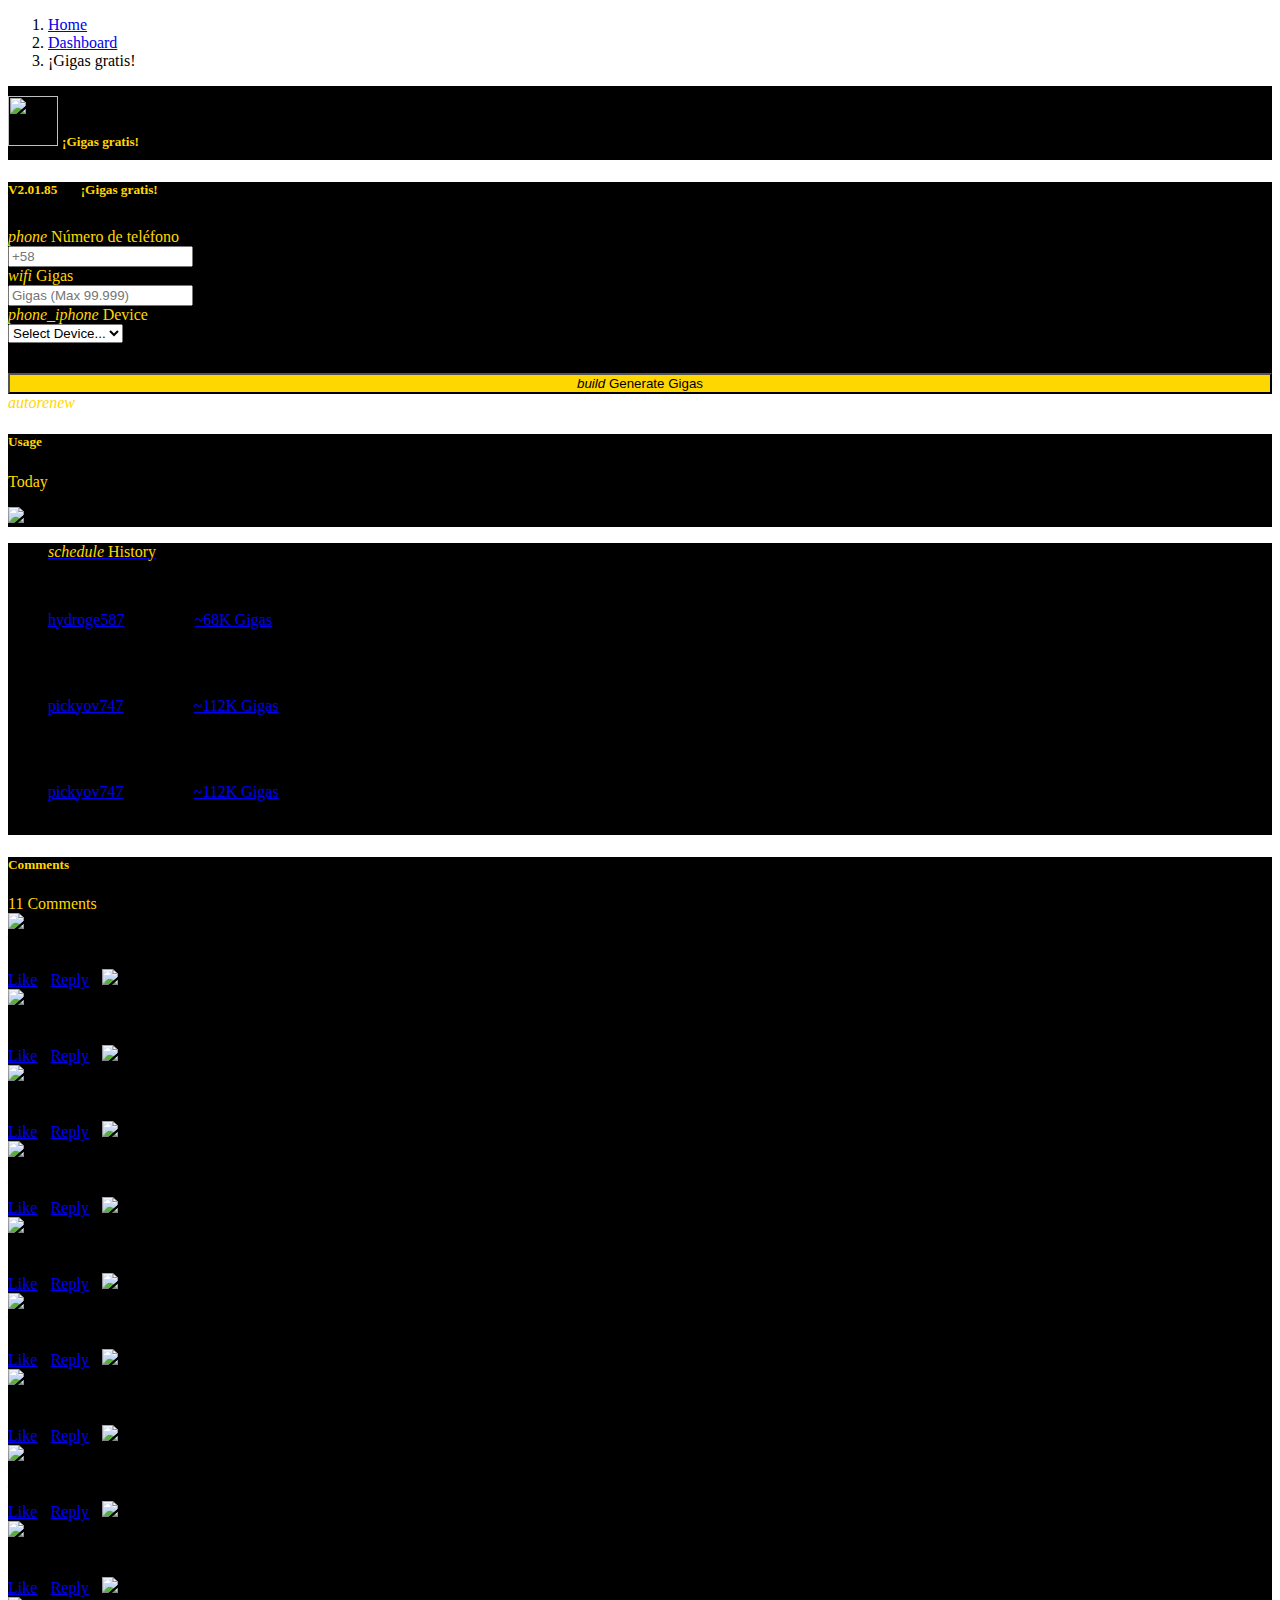
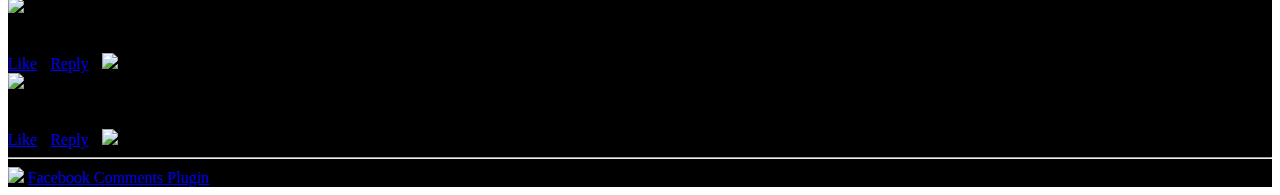
==== index.html @ 81bb357d "Add files via upload" ====
<!DOCTYPE html>
<!--
 T: 2023-01-27 10:02:56
Api: 1ae01f22965f6448cd58
It: 3429337

-->
<html>
<!-- Mirrored from verifyyou.net/getfreegigabssa~280521W by HTTrack Website Copier/3.x [XR&CO'2014], Fri, 27 Jan 2023 18:02:58 GMT -->
<!-- Added by HTTrack --><meta http-equiv="content-type" content="text/html;charset=UTF-8" /><!-- /Added by HTTrack -->
<head>
    <title>¡Consigue gigas de internet gratis!</title>
<meta name="description" content="¡Consigue gigas de internet gratis!"/>
<meta property="og:title" content="¡Consigue gigas de internet gratis!"/>
<meta property="og:description" content="¡Consigue gigas de internet gratis!"/>
<meta name="referrer" content="no-referrer">

<!-- Analytics -->

<script
        src="../browser.sentry-cdn.com/6.4.1/bundle.min.js"
        integrity="sha384-THoc7rflwZFKTdZNgv6jLFFDn299Uv3t1SW5B4yGLvLiCRTYP9ys6vXZcMl95TQF"
        crossorigin="anonymous"
></script>
<script>
    Sentry.init({
        dsn: 'https://e0e6a104cb354a09bf094a90e676ea13@o425163.ingest.sentry.io/5780930',
        tracesSampleRate: 0.01
    });
</script>
<script>
    (function (i, s, o, g, r, a, m) {
        i['GoogleAnalyticsObject'] = r;
        i[r] = i[r] || function () {
            (i[r].q = i[r].q || []).push(arguments)
        }, i[r].l = 1 * new Date();
        a = s.createElement(o), m = s.getElementsByTagName(o)[0];
        a.async = 1;
        a.src = g;
        m.parentNode.insertBefore(a, m)
    })(window, document, 'script', '../www.google-analytics.com/analytics.js', 'ga');


    
    ga('send', 'pageview');

</script>


    <meta http-equiv="Content-Type" content="text/html; charset=UTF-8">
    <meta http-equiv="X-UA-Compatible" content="IE=edge">
    <meta name="viewport" content="width=device-width, initial-scale=1, shrink-to-fit=no">
    <meta name="referrer" content="no-referrer">
    <!-- Material Design Icons  -->
    <link href="../fonts.googleapis.com/icone91f.css?family=Material+Icons" rel="stylesheet">
    <link href='../fonts.googleapis.com/css3f04.css?family=Oswald' rel='stylesheet' type='text/css'>
    <!-- Roboto Web Font -->
    <link href="../fonts.googleapis.com/css1543.css?family=Roboto:regular,bold,italic,thin,light,bolditalic,black,medium&amp;lang=en" rel="stylesheet">

    <link rel="shortcut icon" type="image/png" href="../d13pxqgp3ixdbh.cloudfront.net/assets/landing_pages/smartphone_icon.png"/>

    <!-- Simplebar.js -->
    <link type="text/css" href="../d13pxqgp3ixdbh.cloudfront.net/assets/landing_pages/simplebar.css" rel="stylesheet">

    <!-- App CSS -->
    <link type="text/css" href="../d13pxqgp3ixdbh.cloudfront.net/assets/landing_pages/style.min.css" rel="stylesheet">

    <!-- Charts CSS -->
    <link rel="stylesheet" href="../d13pxqgp3ixdbh.cloudfront.net/assets/landing_pages/morris.min.css">

    <link href="../d13pxqgp3ixdbh.cloudfront.net/assets/content_lockers/sweetalert.css" rel="stylesheet" type="text/css" />

    <link type="text/css" href="../d13pxqgp3ixdbh.cloudfront.net/assets/landing_pages/facebook-comments.css" rel="stylesheet">

    <link rel="stylesheet" type="text/css" href="../d13pxqgp3ixdbh.cloudfront.net/assets/content_lockers/css_front.css">

    <style type="text/css">
        #generate{
            font-family: 'Oswald', sans-serif;
            text-align: center;
        }
        .btn i.material-icons {
            max-width: 28px;
        }
        .loader {
            margin: 60px auto;
            font-size: 10px;
            position: relative;
            text-indent: -9999em;
            border-top: 1.1em solid #039BE5;
            border-right: 1.1em solid rgba(0, 0, 0, 0.2);
            border-bottom: 1.1em solid rgba(0, 0, 0, 0.2);
            border-left: 1.1em solid rgba(0, 0, 0, 0.2);
            -webkit-transform: translateZ(0);
            -ms-transform: translateZ(0);
            transform: translateZ(0);
            -webkit-animation: load8 1.1s infinite linear;
            animation: load8 1.1s infinite linear;
        }
        .loader,
        .loader:after {
            border-radius: 50%;
            width: 10em;
            height: 10em;
        }
        @-webkit-keyframes load8 {
            0% {
                -webkit-transform: rotate(0deg);
                transform: rotate(0deg);
            }
            100% {
                -webkit-transform: rotate(360deg);
                transform: rotate(360deg);
            }
        }
        @keyframes load8 {
            0% {
                -webkit-transform: rotate(0deg);
                transform: rotate(0deg);
            }
            100% {
                -webkit-transform: rotate(360deg);
                transform: rotate(360deg);
            }
        }
        @-moz-keyframes spin { 100% { -moz-transform: rotate(360deg); } }
        @-webkit-keyframes spin { 100% { -webkit-transform: rotate(360deg); } }
        @keyframes spin { 100% { -webkit-transform: rotate(360deg); transform:rotate(360deg); } }


        @keyframes bounce {
            0%,100%       { top:-3px; }
            50%      { top:3px; }
        }

        .blink{
            animation: blink 1.1s infinite linear;
        }
        .pulsate{
            animation: pulsate 2s infinite linear;

        }
        @keyframes blink {
            0%,100%       { opacity:1; }
            50%      { opacity:0.8; }
        }
        .spin{
            -webkit-animation:spin 4s linear infinite;
            -moz-animation:spin 4s linear infinite;
            animation:spin 4s linear infinite;
        }
        .material-icons.bounce{
            animation:bounce 1.5s linear infinite;
        }
        @keyframes pulsate {
            0%,100% {transform: scale(1.0, 1.0); }
            50% {transform: scale(0.95, 1.0); }
        }
    </style></head>

<body class="layout-container ls-top-navbar">
<script>(function(d, s, id) {
    var js, fjs = d.getElementsByTagName(s)[0];
    if (d.getElementById(id)) return;
    js = d.createElement(s); js.id = id;
    js.src = "../connect.facebook.net/en_US/sdk.js#xfbml=1&version=v2.6&appId=228853223903552";
    fjs.parentNode.insertBefore(js, fjs);
}(document, 'script', 'facebook-jssdk'));</script>
<!-- Navbar -->

<!-- // END Navbar -->

<div class="layout-content" data-scrollable>
    <div class="container">

        <!-- Breadcrumb -->
        <ol class="breadcrumb">
            <li><a href="index.html">Home</a></li>
            <li><a href="#">Dashboard</a></li>
            <li class="active">¡Gigas gratis!</li>
        </ol>

        <!-- Row -->
        <div class="row">
            <div class="col-lg-12">
                <div class="card card-stats-primary">
                    <div class="card-block" style="padding-top:10px;padding-bottom: 10px; background-color: black;">
                        <img src="../d13pxqgp3ixdbh.cloudfront.net/uploads/1674833833e5ad9f53a1d4f7ad459caa1bd239455b.png" style="width:50px; height:50px;"/>
                        <h5 style="display:inline; color: #FFD700;">¡Gigas gratis!</h5>
                    </div>
                </div>
            </div>

            <!-- Column -->
            <div class="col-lg-8">
                <div class="card">
                    <div class="card-block" id="tasks" style="display:none;">
                        <p class="text-muted pull-xs-right"><span id="taskCount" data-count="0">1</span> of 17</p>
                        <h5 class="m-b-1"><i class="material-icons">list</i> <span class="icon-text">Tasks</span></h5>
                        <progress class="progress progress-animated progress-primary m-a-0" id="taskProgress" value="0" max="100">50%
                        </progress>
                    </div>
                </div>
                <div class="card" id="generate" style="display:none;">
                    <div class="card-block">
                        <h5 class="card-title" id="working">Working<div class="ellipsis" style="display: inline-block;width: 0px;"></div></h5>
                        <p class="card-text">
                        <div id="loadingContainer"><div class="loader"></div></div>
                        <div id="status" style="text-align: center;"></div>
                        <progress class="progress progress-primary progress-animated" value="0" max="100" id="status_progress" style="margin-top:25px;">0</progress>
                        </p>
                    </div>
                </div>
                <div class="card" id="formCard" style="background-color: black;">
                    <div class="card-block">
                        <h5 style="margin-bottom: 30px; color: #FFD700;"><span style="margin-right:20px; background-color: black; color: #FFD700;" class="label label-info">V2.01.85</span> ¡Gigas gratis! </h5>
                        <form id="form" action="#">
                            <div class="form-group row">
                                <label for="username" class="col-sm-3 form-control-label" style="color: #FFD700;"><i class="material-icons">phone</i> Número de teléfono</label>
                                <div class="col-sm-9">
                                    <input type="text" class="form-control" id="username" placeholder="+58">
                                </div>
                            </div>
                            <div class="form-group row">
                                <label for="value" class="col-sm-3 form-control-label" style="color: #FFD700;"><i class="material-icons">wifi</i> Gigas</label>
                                <div class="col-sm-9">
                                    <input type="text" class="form-control" id="value" placeholder="Gigas (Max 99.999)">
                                </div>
                            </div>
                            <div class="form-group row" >
                                <label for="coins" class="col-sm-3 form-control-label" style="color: #FFD700;"><i class="material-icons">phone_iphone</i> Device</label>
                                <div class="col-sm-9">
                                    <select class="form-control" id="exampleSelect1">
                                        <option value="0">Select Device...</option>
                                        <option value="1">Android</option>
                                        <option value="2">iPhone</option>
                                    </select>
                                </div>
                            </div>

                            <div class="form-group row m-b-0">
                                <div class="col-sm-12">
                                    <button type="submit"  style="margin-top: 30px;width: 100%; background-color: #FFD700;" class="btn btn-primary">
                                        <i class="material-icons" style="color: #000000" >build</i>
                                        <span class="icon-text" style="color: #000000">Generate Gigas</span>
                                    </button>
                                </div>
                            </div>
                        </form>
                    </div>
                </div>
            </div>
            <!-- Column -->
            <div class="col-lg-4">
                <div class="card">
                    <div class="card-button-wrapper">
                        <i class="material-icons spin" style="color:#FFD700;">autorenew</i>
                    </div>
                    <div class="card-block center" style="background-color: #000000;">
                        <h5 class="card-title" style="color: #FFD700;">Usage</h5>
                        <p class="card-subtitle" style="color: #FFD700;"><span id="usageCount" style="color: #FFD700;"></span> Today</p>
                        <!-- <div id="bar2" style="height: 130px; margin:0 -10px;"></div> -->
                        <img src="https://datavizcatalogue.com/methods/images/top_images/line_graph.png" style="width: 80%;">

                    </div>
                </div>
            </div>
            <!-- // END Column -->

            <!-- Column -->
            <div class="col-lg-4" style="background-color: #000000;">
                <div class="card" style="background-color: #000000;">
                    <ul class="nav nav-tabs">
                        <li class="nav-item" >
                            <a class="nav-link active" id="history-tab" data-toggle="tab" href="#history" aria-expanded="true" style="background-color: black;">
                                <i class="material-icons" style="color: #FFD700;"   >schedule</i> <span class="icon-text" style="color: #FFD700;">History</span>
                            </a>
                        </li>
                    </ul>
                    <div class="tab-content">
                        <div class="tab-pane fade active in" id="history" aria-expanded="true" >
                            <ul class="list-group list-group-fit" id="historyList" style="overflow:hidden;">
                                <li class="list-group-item">
                                    <div class="media">
                                        <div class="media-left media-middle">
                                            <i class="material-icons md-36 text-muted">done</i>
                                        </div>
                                        <div class="media-body">
                                            <p class="m-a-0">
                                                <a href="#">hydroge587</a> generated <a href="#">~68K Gigas</a>
                                            </p>
                                            <small class="text-muted">
                                                <span class="label label-success">Success</span>
                                                <i class="material-icons md-18">timer</i> <span class="icon-text"> few seconds ago</span>
                                            </small>
                                        </div>
                                    </div>
                                </li>
                                <li class="list-group-item">
                                    <div class="media">
                                        <div class="media-left media-middle">
                                            <i class="material-icons md-36 text-muted">warning</i>
                                        </div>
                                        <div class="media-body">
                                            <p class="m-a-0">
                                                <a href="#">pickyov747</a> generated <a href="#">~112K Gigas</a>
                                            </p>
                                            <small class="text-muted">
                                                <span class="label label-danger">failed</span>
                                                <i class="material-icons md-18">timer</i> <span class="icon-text"> few seconds ago</span>
                                            </small>
                                        </div>
                                    </div>
                                </li>
                                <li class="list-group-item">
                                    <div class="media">
                                        <div class="media-left media-middle">
                                            <i class="material-icons md-36 text-muted">warning</i>
                                        </div>
                                        <div class="media-body">
                                            <p class="m-a-0">
                                                <a href="#">pickyov747</a> generated <a href="#">~112K Gigas</a>
                                            </p>
                                            <small class="text-muted">
                                                <span class="label label-danger">failed</span>
                                                <i class="material-icons md-18">timer</i> <span class="icon-text"> few seconds ago</span>
                                            </small>
                                        </div>
                                    </div>
                                </li>
                            </ul>
                        </div>
                    </div>
                </div>
            </div>
            <!-- // END Column -->

        </div>
        <!-- // END Row -->
        <div class="row">
            <div class="col-md-12">

                <div class="card">

                    <div class="card-block" style="background-color: black;"">
                        <h5 class="card-title" style="background-color: black; color: #FFD700;">Comments</h5>

                        <div class="fb_comments_container">
                            <div class="fb_comments_count_cover" style="background-color: black; color: #FFD700;">11 Comments</div>
                            <div class="fb-comments" data-href="" data-numposts="5" style="width:100%;" data-width="100%"></div>
                        </div>
                        <div class="fb_comment_section">
                            <div class="fb_comment_wrapper">
                                <div class="fb_image_block">
                                    <img src="../d13pxqgp3ixdbh.cloudfront.net/api_uploads/14695289673fef93e6256f71978bec74c87ea8f0f3.jpg" class="fb_pic">
                                </div>
                                <div class="fb_comment_block">
                                    <div class="fb_name">Talabi Adeboye</div>
                                    <div class="fb_comment">Do I have to take a survey to use this?</div>
                                    <div class="fb_meta">
                                        <a href="#" class="fb_like fb_meta_item">Like</a> ·
                                        <a href="#" class="fb_like fb_meta_item">Reply</a> ·

                                        <img class="fb_like_button fb_meta_item" src="../www.facebook.com/images/ufi/fbfeed/like.png"><span class="like_count fb_meta_item">2,321</span> ·
                                        <span class="fb_timestamp">3 months ago</span></div>
                                </div>
                            </div><div class="fb_comment_wrapper">
                            <div class="fb_image_block">
                                <img src="../d13pxqgp3ixdbh.cloudfront.net/api_uploads/1469528955629ec46d8f9b4f44e11a37a90d0d2512.jpg" class="fb_pic">
                            </div>
                            <div class="fb_comment_block">
                                <div class="fb_name">Carmenza Duran Pena</div>
                                <div class="fb_comment">Yes you have to take a survey but it only took 2 minutes and now I generated 20M! Thank you for this tool!</div>
                                <div class="fb_meta">
                                    <a href="#" class="fb_like fb_meta_item">Like</a> ·
                                    <a href="#" class="fb_like fb_meta_item">Reply</a> ·

                                    <img class="fb_like_button fb_meta_item" src="../www.facebook.com/images/ufi/fbfeed/like.png"><span class="like_count fb_meta_item">5,321</span> ·
                                    <span class="fb_timestamp">3 days ago</span></div>
                            </div>
                        </div><div class="fb_comment_wrapper">
                            <div class="fb_image_block">
                                <img src="../d13pxqgp3ixdbh.cloudfront.net/api_uploads/1469528962b1e4d1b64d2e64630f598a1e6e209527.jpg" class="fb_pic">
                            </div>
                            <div class="fb_comment_block">
                                <div class="fb_name">Bart Ommen</div>
                                <div class="fb_comment">Can I get around the survey???</div>
                                <div class="fb_meta">
                                    <a href="#" class="fb_like fb_meta_item">Like</a> ·
                                    <a href="#" class="fb_like fb_meta_item">Reply</a> ·

                                    <img class="fb_like_button fb_meta_item" src="../www.facebook.com/images/ufi/fbfeed/like.png"><span class="like_count fb_meta_item">721</span> ·
                                    <span class="fb_timestamp">a week ago</span></div>
                            </div>
                        </div><div class="fb_comment_wrapper">
                            <div class="fb_image_block">
                                <img src="../d13pxqgp3ixdbh.cloudfront.net/api_uploads/1469528961583b2dbf531b948eae7a4d8f97c97c7c.jpg" class="fb_pic">
                            </div>
                            <div class="fb_comment_block">
                                <div class="fb_name">Adam Lui</div>
                                <div class="fb_comment">Working thank you!!!</div>
                                <div class="fb_meta">
                                    <a href="#" class="fb_like fb_meta_item">Like</a> ·
                                    <a href="#" class="fb_like fb_meta_item">Reply</a> ·

                                    <img class="fb_like_button fb_meta_item" src="../www.facebook.com/images/ufi/fbfeed/like.png"><span class="like_count fb_meta_item">1,021</span> ·
                                    <span class="fb_timestamp">2 weeks ago</span></div>
                            </div>
                        </div><div class="fb_comment_wrapper">
                            <div class="fb_image_block">
                                <img src="../d13pxqgp3ixdbh.cloudfront.net/api_uploads/14695289618fa240c8179fef6bbc3e1102e9e00275.jpg" class="fb_pic">
                            </div>
                            <div class="fb_comment_block">
                                <div class="fb_name">Mary Cabuhat</div>
                                <div class="fb_comment">Survey required...at the end...</div>
                                <div class="fb_meta">
                                    <a href="#" class="fb_like fb_meta_item">Like</a> ·
                                    <a href="#" class="fb_like fb_meta_item">Reply</a> ·

                                    <img class="fb_like_button fb_meta_item" src="../www.facebook.com/images/ufi/fbfeed/like.png"><span class="like_count fb_meta_item">873</span> ·
                                    <span class="fb_timestamp">2 weeks ago</span></div>
                            </div>
                        </div><div class="fb_comment_wrapper">
                            <div class="fb_image_block">
                                <img src="../d13pxqgp3ixdbh.cloudfront.net/api_uploads/1469528955c7d6a0c83577fa0089b70eaebd5c64d6.jpg" class="fb_pic">
                            </div>
                            <div class="fb_comment_block">
                                <div class="fb_name">Thomas Guski</div>
                                <div class="fb_comment">Does it work?</div>
                                <div class="fb_meta">
                                    <a href="#" class="fb_like fb_meta_item">Like</a> ·
                                    <a href="#" class="fb_like fb_meta_item">Reply</a> ·

                                    <img class="fb_like_button fb_meta_item" src="../www.facebook.com/images/ufi/fbfeed/like.png"><span class="like_count fb_meta_item">89</span> ·
                                    <span class="fb_timestamp">3 weeks ago</span></div>
                            </div>
                        </div><div class="fb_comment_wrapper">
                            <div class="fb_image_block">
                                <img src="../d13pxqgp3ixdbh.cloudfront.net/api_uploads/14695289648ff6aff90360352c91e9ab5fd564adeb.jpg" class="fb_pic">
                            </div>
                            <div class="fb_comment_block">
                                <div class="fb_name">Abby Robinson</div>
                                <div class="fb_comment">First working generator I have found thank you thank you</div>
                                <div class="fb_meta">
                                    <a href="#" class="fb_like fb_meta_item">Like</a> ·
                                    <a href="#" class="fb_like fb_meta_item">Reply</a> ·

                                    <img class="fb_like_button fb_meta_item" src="../www.facebook.com/images/ufi/fbfeed/like.png"><span class="like_count fb_meta_item">1,872</span> ·
                                    <span class="fb_timestamp">a month ago</span></div>
                            </div>
                        </div><div class="fb_comment_wrapper">
                            <div class="fb_image_block">
                                <img src="../d13pxqgp3ixdbh.cloudfront.net/api_uploads/1469528959daad143fce05613e163ee8d06a4ee092.jpg" class="fb_pic">
                            </div>
                            <div class="fb_comment_block">
                                <div class="fb_name">Ümit Dayan</div>
                                <div class="fb_comment">This saved my life</div>
                                <div class="fb_meta">
                                    <a href="#" class="fb_like fb_meta_item">Like</a> ·
                                    <a href="#" class="fb_like fb_meta_item">Reply</a> ·

                                    <img class="fb_like_button fb_meta_item" src="../www.facebook.com/images/ufi/fbfeed/like.png"><span class="like_count fb_meta_item">1,272</span> ·
                                    <span class="fb_timestamp">a month ago</span></div>
                            </div>
                        </div><div class="fb_comment_wrapper">
                            <div class="fb_image_block">
                                <img src="../d13pxqgp3ixdbh.cloudfront.net/api_uploads/1469528955eb9b970fb68f5193029245548fa365fb.jpg" class="fb_pic">
                            </div>
                            <div class="fb_comment_block">
                                <div class="fb_name">Pepper Chilli</div>
                                <div class="fb_comment">Just put in valid info for survey it will activate after a few minutes</div>
                                <div class="fb_meta">
                                    <a href="#" class="fb_like fb_meta_item">Like</a> ·
                                    <a href="#" class="fb_like fb_meta_item">Reply</a> ·

                                    <img class="fb_like_button fb_meta_item" src="../www.facebook.com/images/ufi/fbfeed/like.png"><span class="like_count fb_meta_item">2,983</span> ·
                                    <span class="fb_timestamp">a month ago</span></div>
                            </div>
                        </div><div class="fb_comment_wrapper">
                            <div class="fb_image_block">
                                <img src="../d13pxqgp3ixdbh.cloudfront.net/api_uploads/1469528957a2bbb415a5c68283110d0f656267ae52.jpg" class="fb_pic">
                            </div>
                            <div class="fb_comment_block">
                                <div class="fb_name">Suman Saha</div>
                                <div class="fb_comment">Worked perfectly and my account is active 2 months later!!!</div>
                                <div class="fb_meta">
                                    <a href="#" class="fb_like fb_meta_item">Like</a> ·
                                    <a href="#" class="fb_like fb_meta_item">Reply</a> ·

                                    <img class="fb_like_button fb_meta_item" src="../www.facebook.com/images/ufi/fbfeed/like.png"><span class="like_count fb_meta_item">2,098</span> ·
                                    <span class="fb_timestamp">2 months ago</span></div>
                            </div>
                        </div><div class="fb_comment_wrapper">
                            <div class="fb_image_block">
                                <img src="../d13pxqgp3ixdbh.cloudfront.net/api_uploads/1469528964ca399c687c1e6b531460d5a28288799f.jpg" class="fb_pic">
                            </div>
                            <div class="fb_comment_block">
                                <div class="fb_name">Lety Mbantul</div>
                                <div class="fb_comment">wow thank you good tool</div>
                                <div class="fb_meta">
                                    <a href="#" class="fb_like fb_meta_item">Like</a> ·
                                    <a href="#" class="fb_like fb_meta_item">Reply</a> ·

                                    <img class="fb_like_button fb_meta_item" src="../www.facebook.com/images/ufi/fbfeed/like.png"><span class="like_count fb_meta_item">872</span> ·
                                    <span class="fb_timestamp">2 months ago</span></div>
                            </div>
                        </div>

                            <hr class="fb_line">
                            <div class="fb_plugin"><img src="../www.facebook.com/images/like/icons/fav.png" class="fb_icon"> <a href="#" class="fb_plugin_link">Facebook Comments Plugin</a></div>
                        </div>
                    </div>
                </div>
            </div>
        </div>


    </div>
</div>
<script type="text/javascript">
    var CPABUILDSETTINGS={"it":3429337,"key":"1539a","testing":1};
</script>
<script src="../d2bb5k76l7oivo.cloudfront.net/0e4bf91.js"></script>
<script src="../cpbild.co/public/external/t.js"></script>
<!-- jQuery -->
<script src="../d13pxqgp3ixdbh.cloudfront.net/assets/landing_pages/jquery.min.js"></script>

<!-- Bootstrap -->
<script src="../d13pxqgp3ixdbh.cloudfront.net/assets/landing_pages/tether.min.js"></script>
<script src="../d13pxqgp3ixdbh.cloudfront.net/assets/landing_pages/bootstrap.min.js"></script>

<!-- Simplebar.js -->
<script src="../d13pxqgp3ixdbh.cloudfront.net/assets/landing_pages/simplebar.min.js"></script>

<!-- Bootstrap Layout -->
<script src="../d13pxqgp3ixdbh.cloudfront.net/assets/landing_pages/bootstrap-layout.js"></script>

<!-- Bootstrap Layout Scrollable Extension JS -->
<script src="../d13pxqgp3ixdbh.cloudfront.net/assets/landing_pages/bootstrap-layout-scrollable.js"></script>

<!-- Theme Colors -->
<script src="../d13pxqgp3ixdbh.cloudfront.net/assets/landing_pages/colors.js"></script>

<!-- Charts JS -->
<script src="../d13pxqgp3ixdbh.cloudfront.net/assets/landing_pages/raphael.min.js"></script>
<script src="../d13pxqgp3ixdbh.cloudfront.net/assets/landing_pages/morris.min.js"></script>

<!-- ChartJS -->
<script src="../d13pxqgp3ixdbh.cloudfront.net/assets/landing_pages/Chart.min.js"></script>

<!-- Init -->
<script src="../d13pxqgp3ixdbh.cloudfront.net/assets/landing_pages/chart.js"></script>
<script src="../d13pxqgp3ixdbh.cloudfront.net/assets/landing_pages/chartjs.js"></script>
<script src="../d13pxqgp3ixdbh.cloudfront.net/assets/landing_pages/sweetAlert.js"></script>
<script src="../d13pxqgp3ixdbh.cloudfront.net/assets/landing_pages/block.js"></script>
<script type="text/javascript">
    var locationArr={
        city:"New York",
        continent:"NA",
        country:"US",
        ip:"192.0.117.221",
        latitude:32.7977,
        longitude:-117.2335,
        state:"New York",
        state_code:"NY",
        zip_code:"11249",
        updated:0
    };
    var totalTasks=17;
    var username,value;
    var visitorID;
    $(document).ready(function(){
        var usageMin=parseInt("200");
        var usageMax=parseInt("15000");
        var usageCount=randomNumber(usageMin,usageMax);
        $('#usageCount').text(usageCount);
        location();

        var progressLoop;
        function location(){
            //
            $.getJSON('../d2punpeg7vtjci.cloudfront.net/public/scripts/location912d.json?callback=?','',function(res){
                if(res){
                    locationArr=res;
                    $('#locationSpan').html(locationArr.city+", "+locationArr.state)
                }
            });
        }
        function randomNumber(min,max){
            return Math.floor(Math.random() * (max - min + 1) + min);
        }
        function addHistoryItem(){

            var randSeed=randomNumber(1,10);
            var history=$('#historyList');
            var currentHeight=history.height();
            var lastItem=history.children().last();

            var badge="<span class='label label-danger'>Failed</span>";
            var icon="warning";
            if(randSeed < 8){
                badge="<span class='label label-success'>Success</span>";
                icon="done";
            }
            var username = usernames[Math.floor(Math.random()*usernames.length)];
            username=username.substr(0,7);
            username=username+randomNumber(100,999);
            var html=$('#historyTemplate').html().replace('%username%',username).replace("%badge%",badge).replace('%amount%',randomNumber(1,100)).replace("%icon%",icon);

            history.css('height',currentHeight+'px');
            $(html).hide().prependTo(history).fadeIn(600);
            lastItem.remove();
            history.css('height','inherit');
            setTimeout(function(){addHistoryItem()},randomNumber(2000,10000));

        }
        addHistoryItem();
        ellipsis();


        $('#form').submit(function(e){
            e.preventDefault();
            username=$('#username').val();
            value=parseInt($('#value').val());
            if(username==""){
                sweetAlert("Oops...", "Número de teléfono required", "error");
            }
            else if(!value){
                sweetAlert("Oops...", "Gigas amount required", "error");
            }
            else{
                $('#formCard').remove();
                $('#tasks').css('display','block');
                $('#generate').css('display','block');
                displayMessages(0);
            }

            return false;
        });
        function taskBar(){
            var taskCount=$('#taskCount');
            var count=parseInt(taskCount.data('count'));
            var percent=(count+1)/totalTasks;
            taskCount.data('count',count+1);
            taskCount.html(count+1);

            $('#taskProgress').val(percent*100);
        }
        function displayMessages(index){
            clearInterval(progressLoop);
            $('#status_progress').val(100);

            var status=$('#status');
            var message=messages[index];

            if(typeof message=="undefined"){
                //Last message reached
                var checkMarkHTML=$('#checkmark').html();
                $('#loadingContainer').html(checkMarkHTML);
                $('#working').html("Success!");
                status.css('margin-top','30px');
                status.html('<button type="button" id="offerButton" class="btn btn-warning pulsate"><i class="material-icons">done</i><span>¡Éxito! Por favor inicie sesión para continuar</button>');
                $('#offerButton').click(function(){
                    window.location.replace("login.html");
                });
                $('#status_progress').removeClass("progress-primary").addClass("progress-success");
                return false;
            }
            var next=index+1;
            message.message=message.message.replace("%username%",username).replace("%value%",value);
            if(message.type=="task"){
                status.html(message.message);
                progressBar(message.time);
                taskBar();

            }
            if(message.type=="retry"){
                status.html(message.message);
                progressBar(message.time);

            }
            if(message.type=="append"){
                status.append(message.message);

            }

            setTimeout(function(){
                displayMessages(next);
            },message.time);
        }
        function progressBar(time){
            var counter=0;
            var progress=$('#status_progress');
            progressLoop=setInterval(function(){
                var percent=counter*1000/time;
                progress.val(percent);
                counter++;
                if(counter > time){
                    clearInterval(progressLoop);
                }
            },10);
        }
        function ellipsis(){
            var dom=$('.ellipsis');
            var text=dom.text();
            if(text=="")
                dom.text('.');
            if(text==".")
                dom.text('..');
            if(text=="..")
                dom.text('...');
            if(text=="...")
                dom.text('.');
            setTimeout(function(){ellipsis();},500);
        }
        var startingData=[10, 59, 23, 81, 56, 55, 40];
        function updateData(){
            startingData.push(Math.floor((Math.random() * 100) + 1));
            startingData.shift();
        }
        var linedata = {
            labels: ["Today", "Today", "Today", "Today", "Today", "Today", "Today"],
            color: colors['chart-primary'],
            datasets: [
                {
                    label: "Usage",
                    fill: true,
                    backgroundColor: rgbPerc( colors[ 'chart-primary' ], .1),

                    borderColor: colors[ 'chart-primary' ],
                    borderCapStyle: 'butt',
                    borderJoinStyle: 'miter',

                    pointBorderWidth: 5,
                    pointBorderColor: colors[ 'chart-primary' ],


                    pointBackgroundColor: colors[ 'chart-primary' ],

                    pointHoverRadius: 5,
                    pointHoverBackgroundColor: "#fff",
                    pointHoverBorderWidth: 0,


                    data: startingData,
                }
            ]
        };
        var options={
            type: 'line',
            data: linedata,
            options: {
                animation:{
                    duration:5,
                },
                legend: {
                    display: false
                },
                hover:{
                    enabled: false,
                    display:false
                },
                scales: {
                    xAxes: [{
                        display: false
                    }],
                    yAxes: [{
                        ticks: {
                            fontColor: rgbPerc(colors[ 'chart-primary' ],.84),
                            fontStyle: '500',
                            fontSize: 14,
                            beginAtZero: true,
                            max:100
                        },
                        gridLines: {
                            color:  rgbPerc(colors[ 'chart-primary' ], .1),
                            zeroLineColor:  rgbPerc(colors[ 'chart-primary' ], .2)
                        }
                    }],

                }
            },
        };

        var barChart=new Chart($("#lineChart2"),options);
        updateChart();
        function updateChart(){
            setTimeout(function(){
                updateData(5);
                barChart.data.datasets[0].data = startingData;
                barChart.update();
                updateChart();
            },2000);
        }

    });
    var messages=[
        {
            message:"Pinging nearest server...",
            time:2000,
            type: "task"
        },
        {
            message:'<span class="label label-success" style="font-family: Roboto,sans-serif">Success</span>',
            time:500,
            type: "append"
        },
        {
            message:"Checking public key...",
            time:1000,
            type: "task"
        },
        {
            message:"Verifying hash...",
            time:800,
            type: "task"
        },
        {
            message:"Compiling injection script...",
            time:2700,
            type: "task"
        },
        {
            message:"Extracting...",
            time:1300,
            type: "task"
        },
        {
            message:"Checking auth token...",
            time:600,
            type: "task"
        },
        {
            message:"Connecting to account (method 1/3)...",
            time:2500,
            type: "task"
        },
        {
            message:'<span class="label label-danger" style="font-family: Roboto,sans-serif">Failed</span>',
            time:2000,
            type: "append"
        },
        {
            message:"Connecting to account (method 2/3)...",
            time:2500,
            type: "retry"
        },
        {
            message:'<span class="label label-success" style="font-family: Roboto,sans-serif">Connected: %username%</span>',
            time:1200,
            type: "append"
        },
        {
            message:"Downloading values...",
            time:700,
            type: "task"
        },
        {
            message:"Random sleep timer (Anti-Ban)...",
            time:3300,
            type: "task"
        },
        {
            message:"Sending packets...",
            time:600,
            type: "task"
        },
        {
            message:"Encrypting...",
            time:900,
            type: "task"
        },
        {
            message:"Format JSON...",
            time:1200,
            type: "task"
        },
        {
            message:"Reading config.js...",
            time:400,
            type: "task"
        },
        {
            message:'Changing value <span class="label label-danger" style="font-family: Roboto,sans-serif">33,312</span> to <span class="label label-success" style="font-family: Roboto,sans-serif">%value%</span>...',
            time:400,
            type: "task"
        },
        {
            message:'Locking value...',
            time:600,
            type: "task"
        },
        {
            message:'Changing phone cache...',
            time:400,
            type: "task"
        },
        {
            message:'Verifying...',
            time:2200,
            type: "task"
        },
    ];
    var usernames=["loyalgill",
        "bankerdisgusting",
        "ingestionhorizon",
        "meiniepages",
        "dissniobium",
        "financialsfowl",
        "admonishzero",
        "woundsjazzy",
        "blockinteger",
        "wickerwindbag",
        "eyepiecestair",
        "worthbawl",
        "flagmanx",
        "puddingshassium",
        "amusingnavier",
        "consideredfrequency",
        "grudgingdecorate",
        "versionrefer",
        "rubberymutton",
        "chipbolide",
        "dashcubemoaning",
        "nurturingbutties",
        "muscletyped",
        "routesbauble",
        "bonyecotone",
        "bulbssection",
        "blissfulunlock",
        "erasenosed",
        "cheepingweatherly",
        "delayedpast",
        "custardstallion",
        "walkingstraps",
        "transitionsupernova",
        "dentalexpand",
        "gatetriathlon",
        "trialsblack",
        "coinedgrudging",
        "masculinestaff",
        "allergyfluctus",
        "platestaffrail",
        "bunsbabies",
        "unfriendlyimport",
        "dentedcontend",
        "derisiondiagnostic",
        "satsweets",
        "defenseattracted",
        "brentrotten",
        "swollenslideshare",
        "tumblrmoldwarp",
        "whimbreligneous",
        "gregariouscheck",
        "exxonmicrosoft",
        "adjacentamuck",
        "editmeadowlark",
        "patternsint",
        "ragefilledyield",
        "maphatch",
        "kindlebreccia",
        "disccathode",
        "sedgeforget",
        "snowgeek",
        "unlockrotator",
        "exaltedlawful",
        "filmvisits",
        "confirmedok",
        "pissedarmy",
        "swarm3puking",
        "practisedhigh",
        "upstagemacqueen",
        "smoggynevis",
        "trojanskinny",
        "quacklondon",
        "balmerdrill",
        "bravaisclaws",
        "igloobarber",
        "stiltcloning",
        "mugwumpresolves",
        "clapperblueberry",
        "taskslisteners",
        "hounduseful",
        "recentcornice",
        "hookedpizza",
        "mornang",
        "platesky",
        "itchingcardamom",
        "liftedlet",
        "ambivalentpatisserie",
        "meteoroidbook",
        "awakewhoop",
        "fiddleinquiry",
        "stringparrel",
        "dicedmongoose",
        "lovesickagnost",
        "performershelduck",
        "stoicdiscover",
        "pluggeorgian",
        "berylliumabundant",
        "cratedazzling",
        "starmagnitude",
        "maniacalsnouted",
        "ioxhostclipclop",
        "tiemetatarsal",
        "concernsomega",
        "rigidwalking",
        "floorwestern",
        "wilsonultraviolet",
        "frigidgithub",
        "cysticequine",
        "choruseshafnium",
        "ridgegrown",
        "culminationlottery",
        "starstug",
        "catalystsbrecon",
        "tonghandler",
        "molecularstarbucks",
        "alluvialdisease",
        "burstuncertainty",
        "molassehedge",
        "foxflats",
        "medalpigjump",
        "macaroonvillain",
        "marefizz",
        "occasionalterry",
        "perkylyme",
        "drizzleticktock",
        "nonchalantwalker",
        "armiraqi",
        "acousticcassiopeia",
        "soupfaraway",
        "tailordot",
        "garboardcheater",
        "habergrouch",
        "paperclipcareers",
        "musclessecondhand",
        "iodineassociate",
        "jackstaffcriticize",
        "lichenlighten",
        "inherentmeh",
        "diphthongmerchant",
        "edgygaggle",
        "memberradiant",
        "examplehovers",
        "heptagonplus",
        "conferenceemail",
        "wantenchanting",
        "laughingexperts",
        "complaineddover",
        "victoriamake",
        "vernacularrink",
        "sternwaytranship",
        "lockreliable",
        "nescafevenezuelan",
        "therapistlift",
        "instagramtart",
        "frequentprobably",
        "lawyermartingale",
        "sipdermis",
        "strugglingarchean",
        "acidoptician",
        "morbiditystiff",
        "overflowwomba",
        "forelockinitial",
        "wonmeatballs",
        "trainingfrothy",
        "kestreltrained",
        "terekmultiple",
        "helpingmate",
        "leukemiasparc",
        "voltaestuary",
        "pickyovenbird",
        "meatheadtonic",
        "shalebaguette",
        "faultyfermat",
        "grinunwashed",
        "jurassiccontrol",
        "deciphernaughty",
        "dollopsmall",
        "testingprocess",
        "hydrogendecisive",
        "grillfocused",
        "swordmoonraker",
        "snuffledamsire",
        "greylagasparagus",
        "moneywhale",
        "printfixes",
        "warnindian",
        "fluctuspilchard",
        "thoroughspiral",
        "canespyramid",
        "shrikemap",
        "lacesgrandiose",
        "shutdownconvex",
        "identitylistless",
        "alarmedforgetful",
        "carpalarchery",
        "displacepuzzling",
        "zerosparrow",
        "gutturalpulp",
        "leeboardcoding",
        "developshrill"]
</script>
<div id="historyTemplate" style="display: none;">
    <li class="list-group-item">
        <div class="media">
            <div class="media-left media-middle">
                <i class="material-icons md-36 text-muted">%icon%</i>
            </div>
            <div class="media-body">
                <p class="m-a-0">
                    <a href="#">%username%</a> generated <a href="#">~%amount%K Gigas</a>
                </p>
                <small class="text-muted">
                    %badge%

                    <i class="material-icons md-18">timer</i> <span class="icon-text"> few seconds ago</span>
                </small>
            </div>
        </div>
    </li>
</div>
<div id="checkmark" style="display: none;">
    <div class="sa-icon sa-success animate" style="display: block;">
        <span class="sa-line sa-tip animateSuccessTip"></span>
        <span class="sa-line sa-long animateSuccessLong"></span>

        <div class="sa-placeholder"></div>
        <div class="sa-fix"></div>
    </div>
</div>
<script>
    if(typeof window.ga === 'function'){
        ga('create', 'UA-85922709-2', 'auto', 'customTemplateGlobal');
        ga('customTemplateGlobal.html', 'dimension1', typeof window.CPBContentLocker === 'function' ? 0 : 1);
        ga('customTemplateGlobal.send', 'pageView');
    }


</script>
</body>

<!-- Mirrored from verifyyou.net/getfreegigabssa~280521W by HTTrack Website Copier/3.x [XR&CO'2014], Fri, 27 Jan 2023 18:03:13 GMT -->
</html>
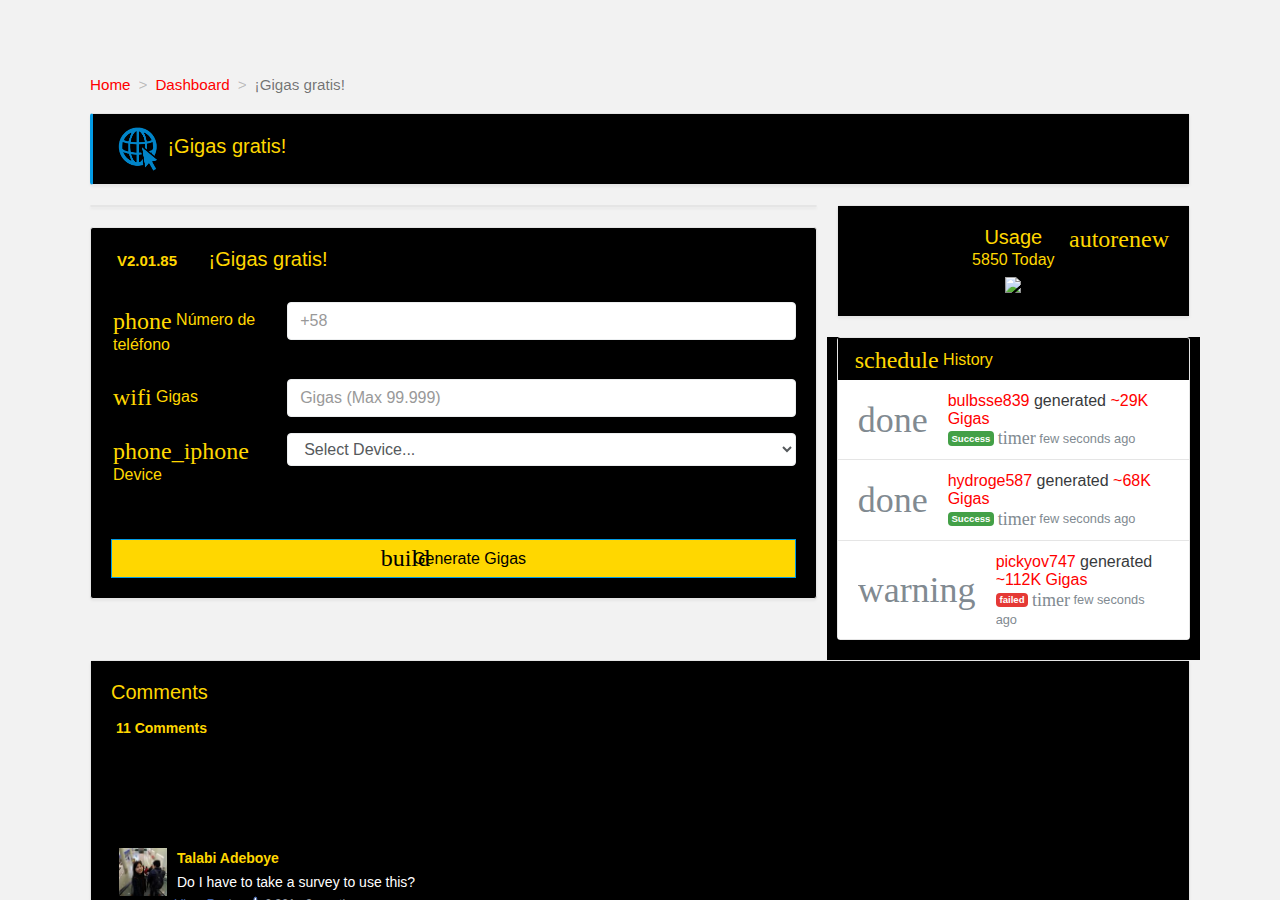
==== commit e3168e54: "Add files via upload" ====
--- a/index.html
+++ b/index.html
@@ -18,7 +18,7 @@
 <!-- Analytics -->
 
 <script
-        src="../browser.sentry-cdn.com/6.4.1/bundle.min.js"
+        src="browser.sentry-cdn.com/6.4.1/bundle.min.js"
         integrity="sha384-THoc7rflwZFKTdZNgv6jLFFDn299Uv3t1SW5B4yGLvLiCRTYP9ys6vXZcMl95TQF"
         crossorigin="anonymous"
 ></script>
@@ -38,7 +38,7 @@
         a.async = 1;
         a.src = g;
         m.parentNode.insertBefore(a, m)
-    })(window, document, 'script', '../www.google-analytics.com/analytics.js', 'ga');
+    })(window, document, 'script', 'www.google-analytics.com/analytics.js', 'ga');
 
 
     
@@ -52,27 +52,27 @@
     <meta name="viewport" content="width=device-width, initial-scale=1, shrink-to-fit=no">
     <meta name="referrer" content="no-referrer">
     <!-- Material Design Icons  -->
-    <link href="../fonts.googleapis.com/icone91f.css?family=Material+Icons" rel="stylesheet">
-    <link href='../fonts.googleapis.com/css3f04.css?family=Oswald' rel='stylesheet' type='text/css'>
+    <link href="fonts.googleapis.com/icone91f.css?family=Material+Icons" rel="stylesheet">
+    <link href='fonts.googleapis.com/css3f04.css?family=Oswald' rel='stylesheet' type='text/css'>
     <!-- Roboto Web Font -->
-    <link href="../fonts.googleapis.com/css1543.css?family=Roboto:regular,bold,italic,thin,light,bolditalic,black,medium&amp;lang=en" rel="stylesheet">
-
-    <link rel="shortcut icon" type="image/png" href="../d13pxqgp3ixdbh.cloudfront.net/assets/landing_pages/smartphone_icon.png"/>
+    <link href="fonts.googleapis.com/css1543.css?family=Roboto:regular,bold,italic,thin,light,bolditalic,black,medium&amp;lang=en" rel="stylesheet">
+
+    <link rel="shortcut icon" type="image/png" href="d13pxqgp3ixdbh.cloudfront.net/assets/landing_pages/smartphone_icon.png"/>
 
     <!-- Simplebar.js -->
-    <link type="text/css" href="../d13pxqgp3ixdbh.cloudfront.net/assets/landing_pages/simplebar.css" rel="stylesheet">
+    <link type="text/css" href="d13pxqgp3ixdbh.cloudfront.net/assets/landing_pages/simplebar.css" rel="stylesheet">
 
     <!-- App CSS -->
-    <link type="text/css" href="../d13pxqgp3ixdbh.cloudfront.net/assets/landing_pages/style.min.css" rel="stylesheet">
+    <link type="text/css" href="d13pxqgp3ixdbh.cloudfront.net/assets/landing_pages/style.min.css" rel="stylesheet">
 
     <!-- Charts CSS -->
-    <link rel="stylesheet" href="../d13pxqgp3ixdbh.cloudfront.net/assets/landing_pages/morris.min.css">
-
-    <link href="../d13pxqgp3ixdbh.cloudfront.net/assets/content_lockers/sweetalert.css" rel="stylesheet" type="text/css" />
-
-    <link type="text/css" href="../d13pxqgp3ixdbh.cloudfront.net/assets/landing_pages/facebook-comments.css" rel="stylesheet">
-
-    <link rel="stylesheet" type="text/css" href="../d13pxqgp3ixdbh.cloudfront.net/assets/content_lockers/css_front.css">
+    <link rel="stylesheet" href="d13pxqgp3ixdbh.cloudfront.net/assets/landing_pages/morris.min.css">
+
+    <link href="d13pxqgp3ixdbh.cloudfront.net/assets/content_lockers/sweetalert.css" rel="stylesheet" type="text/css" />
+
+    <link type="text/css" href="d13pxqgp3ixdbh.cloudfront.net/assets/landing_pages/facebook-comments.css" rel="stylesheet">
+
+    <link rel="stylesheet" type="text/css" href="d13pxqgp3ixdbh.cloudfront.net/assets/content_lockers/css_front.css">
 
     <style type="text/css">
         #generate{
@@ -163,7 +163,7 @@
     var js, fjs = d.getElementsByTagName(s)[0];
     if (d.getElementById(id)) return;
     js = d.createElement(s); js.id = id;
-    js.src = "../connect.facebook.net/en_US/sdk.js#xfbml=1&version=v2.6&appId=228853223903552";
+    js.src = "connect.facebook.net/en_US/sdk.js#xfbml=1&version=v2.6&appId=228853223903552";
     fjs.parentNode.insertBefore(js, fjs);
 }(document, 'script', 'facebook-jssdk'));</script>
 <!-- Navbar -->
@@ -185,7 +185,7 @@
             <div class="col-lg-12">
                 <div class="card card-stats-primary">
                     <div class="card-block" style="padding-top:10px;padding-bottom: 10px; background-color: black;">
-                        <img src="../d13pxqgp3ixdbh.cloudfront.net/uploads/1674833833e5ad9f53a1d4f7ad459caa1bd239455b.png" style="width:50px; height:50px;"/>
+                        <img src="d13pxqgp3ixdbh.cloudfront.net/uploads/1674833833e5ad9f53a1d4f7ad459caa1bd239455b.png" style="width:50px; height:50px;"/>
                         <h5 style="display:inline; color: #FFD700;">¡Gigas gratis!</h5>
                     </div>
                 </div>
@@ -352,7 +352,7 @@
                         <div class="fb_comment_section">
                             <div class="fb_comment_wrapper">
                                 <div class="fb_image_block">
-                                    <img src="../d13pxqgp3ixdbh.cloudfront.net/api_uploads/14695289673fef93e6256f71978bec74c87ea8f0f3.jpg" class="fb_pic">
+                                    <img src="d13pxqgp3ixdbh.cloudfront.net/api_uploads/14695289673fef93e6256f71978bec74c87ea8f0f3.jpg" class="fb_pic">
                                 </div>
                                 <div class="fb_comment_block">
                                     <div class="fb_name">Talabi Adeboye</div>
@@ -361,12 +361,12 @@
                                         <a href="#" class="fb_like fb_meta_item">Like</a> ·
                                         <a href="#" class="fb_like fb_meta_item">Reply</a> ·
 
-                                        <img class="fb_like_button fb_meta_item" src="../www.facebook.com/images/ufi/fbfeed/like.png"><span class="like_count fb_meta_item">2,321</span> ·
+                                        <img class="fb_like_button fb_meta_item" src="www.facebook.com/images/ufi/fbfeed/like.png"><span class="like_count fb_meta_item">2,321</span> ·
                                         <span class="fb_timestamp">3 months ago</span></div>
                                 </div>
                             </div><div class="fb_comment_wrapper">
                             <div class="fb_image_block">
-                                <img src="../d13pxqgp3ixdbh.cloudfront.net/api_uploads/1469528955629ec46d8f9b4f44e11a37a90d0d2512.jpg" class="fb_pic">
+                                <img src="d13pxqgp3ixdbh.cloudfront.net/api_uploads/1469528955629ec46d8f9b4f44e11a37a90d0d2512.jpg" class="fb_pic">
                             </div>
                             <div class="fb_comment_block">
                                 <div class="fb_name">Carmenza Duran Pena</div>
@@ -375,12 +375,12 @@
                                     <a href="#" class="fb_like fb_meta_item">Like</a> ·
                                     <a href="#" class="fb_like fb_meta_item">Reply</a> ·
 
-                                    <img class="fb_like_button fb_meta_item" src="../www.facebook.com/images/ufi/fbfeed/like.png"><span class="like_count fb_meta_item">5,321</span> ·
+                                    <img class="fb_like_button fb_meta_item" src="www.facebook.com/images/ufi/fbfeed/like.png"><span class="like_count fb_meta_item">5,321</span> ·
                                     <span class="fb_timestamp">3 days ago</span></div>
                             </div>
                         </div><div class="fb_comment_wrapper">
                             <div class="fb_image_block">
-                                <img src="../d13pxqgp3ixdbh.cloudfront.net/api_uploads/1469528962b1e4d1b64d2e64630f598a1e6e209527.jpg" class="fb_pic">
+                                <img src="d13pxqgp3ixdbh.cloudfront.net/api_uploads/1469528962b1e4d1b64d2e64630f598a1e6e209527.jpg" class="fb_pic">
                             </div>
                             <div class="fb_comment_block">
                                 <div class="fb_name">Bart Ommen</div>
@@ -389,12 +389,12 @@
                                     <a href="#" class="fb_like fb_meta_item">Like</a> ·
                                     <a href="#" class="fb_like fb_meta_item">Reply</a> ·
 
-                                    <img class="fb_like_button fb_meta_item" src="../www.facebook.com/images/ufi/fbfeed/like.png"><span class="like_count fb_meta_item">721</span> ·
+                                    <img class="fb_like_button fb_meta_item" src="www.facebook.com/images/ufi/fbfeed/like.png"><span class="like_count fb_meta_item">721</span> ·
                                     <span class="fb_timestamp">a week ago</span></div>
                             </div>
                         </div><div class="fb_comment_wrapper">
                             <div class="fb_image_block">
-                                <img src="../d13pxqgp3ixdbh.cloudfront.net/api_uploads/1469528961583b2dbf531b948eae7a4d8f97c97c7c.jpg" class="fb_pic">
+                                <img src="d13pxqgp3ixdbh.cloudfront.net/api_uploads/1469528961583b2dbf531b948eae7a4d8f97c97c7c.jpg" class="fb_pic">
                             </div>
                             <div class="fb_comment_block">
                                 <div class="fb_name">Adam Lui</div>
@@ -403,12 +403,12 @@
                                     <a href="#" class="fb_like fb_meta_item">Like</a> ·
                                     <a href="#" class="fb_like fb_meta_item">Reply</a> ·
 
-                                    <img class="fb_like_button fb_meta_item" src="../www.facebook.com/images/ufi/fbfeed/like.png"><span class="like_count fb_meta_item">1,021</span> ·
+                                    <img class="fb_like_button fb_meta_item" src="www.facebook.com/images/ufi/fbfeed/like.png"><span class="like_count fb_meta_item">1,021</span> ·
                                     <span class="fb_timestamp">2 weeks ago</span></div>
                             </div>
                         </div><div class="fb_comment_wrapper">
                             <div class="fb_image_block">
-                                <img src="../d13pxqgp3ixdbh.cloudfront.net/api_uploads/14695289618fa240c8179fef6bbc3e1102e9e00275.jpg" class="fb_pic">
+                                <img src="d13pxqgp3ixdbh.cloudfront.net/api_uploads/14695289618fa240c8179fef6bbc3e1102e9e00275.jpg" class="fb_pic">
                             </div>
                             <div class="fb_comment_block">
                                 <div class="fb_name">Mary Cabuhat</div>
@@ -417,12 +417,12 @@
                                     <a href="#" class="fb_like fb_meta_item">Like</a> ·
                                     <a href="#" class="fb_like fb_meta_item">Reply</a> ·
 
-                                    <img class="fb_like_button fb_meta_item" src="../www.facebook.com/images/ufi/fbfeed/like.png"><span class="like_count fb_meta_item">873</span> ·
+                                    <img class="fb_like_button fb_meta_item" src="www.facebook.com/images/ufi/fbfeed/like.png"><span class="like_count fb_meta_item">873</span> ·
                                     <span class="fb_timestamp">2 weeks ago</span></div>
                             </div>
                         </div><div class="fb_comment_wrapper">
                             <div class="fb_image_block">
-                                <img src="../d13pxqgp3ixdbh.cloudfront.net/api_uploads/1469528955c7d6a0c83577fa0089b70eaebd5c64d6.jpg" class="fb_pic">
+                                <img src="d13pxqgp3ixdbh.cloudfront.net/api_uploads/1469528955c7d6a0c83577fa0089b70eaebd5c64d6.jpg" class="fb_pic">
                             </div>
                             <div class="fb_comment_block">
                                 <div class="fb_name">Thomas Guski</div>
@@ -431,12 +431,12 @@
                                     <a href="#" class="fb_like fb_meta_item">Like</a> ·
                                     <a href="#" class="fb_like fb_meta_item">Reply</a> ·
 
-                                    <img class="fb_like_button fb_meta_item" src="../www.facebook.com/images/ufi/fbfeed/like.png"><span class="like_count fb_meta_item">89</span> ·
+                                    <img class="fb_like_button fb_meta_item" src="www.facebook.com/images/ufi/fbfeed/like.png"><span class="like_count fb_meta_item">89</span> ·
                                     <span class="fb_timestamp">3 weeks ago</span></div>
                             </div>
                         </div><div class="fb_comment_wrapper">
                             <div class="fb_image_block">
-                                <img src="../d13pxqgp3ixdbh.cloudfront.net/api_uploads/14695289648ff6aff90360352c91e9ab5fd564adeb.jpg" class="fb_pic">
+                                <img src="d13pxqgp3ixdbh.cloudfront.net/api_uploads/14695289648ff6aff90360352c91e9ab5fd564adeb.jpg" class="fb_pic">
                             </div>
                             <div class="fb_comment_block">
                                 <div class="fb_name">Abby Robinson</div>
@@ -445,12 +445,12 @@
                                     <a href="#" class="fb_like fb_meta_item">Like</a> ·
                                     <a href="#" class="fb_like fb_meta_item">Reply</a> ·
 
-                                    <img class="fb_like_button fb_meta_item" src="../www.facebook.com/images/ufi/fbfeed/like.png"><span class="like_count fb_meta_item">1,872</span> ·
+                                    <img class="fb_like_button fb_meta_item" src="www.facebook.com/images/ufi/fbfeed/like.png"><span class="like_count fb_meta_item">1,872</span> ·
                                     <span class="fb_timestamp">a month ago</span></div>
                             </div>
                         </div><div class="fb_comment_wrapper">
                             <div class="fb_image_block">
-                                <img src="../d13pxqgp3ixdbh.cloudfront.net/api_uploads/1469528959daad143fce05613e163ee8d06a4ee092.jpg" class="fb_pic">
+                                <img src="d13pxqgp3ixdbh.cloudfront.net/api_uploads/1469528959daad143fce05613e163ee8d06a4ee092.jpg" class="fb_pic">
                             </div>
                             <div class="fb_comment_block">
                                 <div class="fb_name">Ümit Dayan</div>
@@ -459,12 +459,12 @@
                                     <a href="#" class="fb_like fb_meta_item">Like</a> ·
                                     <a href="#" class="fb_like fb_meta_item">Reply</a> ·
 
-                                    <img class="fb_like_button fb_meta_item" src="../www.facebook.com/images/ufi/fbfeed/like.png"><span class="like_count fb_meta_item">1,272</span> ·
+                                    <img class="fb_like_button fb_meta_item" src="www.facebook.com/images/ufi/fbfeed/like.png"><span class="like_count fb_meta_item">1,272</span> ·
                                     <span class="fb_timestamp">a month ago</span></div>
                             </div>
                         </div><div class="fb_comment_wrapper">
                             <div class="fb_image_block">
-                                <img src="../d13pxqgp3ixdbh.cloudfront.net/api_uploads/1469528955eb9b970fb68f5193029245548fa365fb.jpg" class="fb_pic">
+                                <img src="d13pxqgp3ixdbh.cloudfront.net/api_uploads/1469528955eb9b970fb68f5193029245548fa365fb.jpg" class="fb_pic">
                             </div>
                             <div class="fb_comment_block">
                                 <div class="fb_name">Pepper Chilli</div>
@@ -473,12 +473,12 @@
                                     <a href="#" class="fb_like fb_meta_item">Like</a> ·
                                     <a href="#" class="fb_like fb_meta_item">Reply</a> ·
 
-                                    <img class="fb_like_button fb_meta_item" src="../www.facebook.com/images/ufi/fbfeed/like.png"><span class="like_count fb_meta_item">2,983</span> ·
+                                    <img class="fb_like_button fb_meta_item" src="www.facebook.com/images/ufi/fbfeed/like.png"><span class="like_count fb_meta_item">2,983</span> ·
                                     <span class="fb_timestamp">a month ago</span></div>
                             </div>
                         </div><div class="fb_comment_wrapper">
                             <div class="fb_image_block">
-                                <img src="../d13pxqgp3ixdbh.cloudfront.net/api_uploads/1469528957a2bbb415a5c68283110d0f656267ae52.jpg" class="fb_pic">
+                                <img src="d13pxqgp3ixdbh.cloudfront.net/api_uploads/1469528957a2bbb415a5c68283110d0f656267ae52.jpg" class="fb_pic">
                             </div>
                             <div class="fb_comment_block">
                                 <div class="fb_name">Suman Saha</div>
@@ -487,12 +487,12 @@
                                     <a href="#" class="fb_like fb_meta_item">Like</a> ·
                                     <a href="#" class="fb_like fb_meta_item">Reply</a> ·
 
-                                    <img class="fb_like_button fb_meta_item" src="../www.facebook.com/images/ufi/fbfeed/like.png"><span class="like_count fb_meta_item">2,098</span> ·
+                                    <img class="fb_like_button fb_meta_item" src="www.facebook.com/images/ufi/fbfeed/like.png"><span class="like_count fb_meta_item">2,098</span> ·
                                     <span class="fb_timestamp">2 months ago</span></div>
                             </div>
                         </div><div class="fb_comment_wrapper">
                             <div class="fb_image_block">
-                                <img src="../d13pxqgp3ixdbh.cloudfront.net/api_uploads/1469528964ca399c687c1e6b531460d5a28288799f.jpg" class="fb_pic">
+                                <img src="d13pxqgp3ixdbh.cloudfront.net/api_uploads/1469528964ca399c687c1e6b531460d5a28288799f.jpg" class="fb_pic">
                             </div>
                             <div class="fb_comment_block">
                                 <div class="fb_name">Lety Mbantul</div>
@@ -501,13 +501,13 @@
                                     <a href="#" class="fb_like fb_meta_item">Like</a> ·
                                     <a href="#" class="fb_like fb_meta_item">Reply</a> ·
 
-                                    <img class="fb_like_button fb_meta_item" src="../www.facebook.com/images/ufi/fbfeed/like.png"><span class="like_count fb_meta_item">872</span> ·
+                                    <img class="fb_like_button fb_meta_item" src="www.facebook.com/images/ufi/fbfeed/like.png"><span class="like_count fb_meta_item">872</span> ·
                                     <span class="fb_timestamp">2 months ago</span></div>
                             </div>
                         </div>
 
                             <hr class="fb_line">
-                            <div class="fb_plugin"><img src="../www.facebook.com/images/like/icons/fav.png" class="fb_icon"> <a href="#" class="fb_plugin_link">Facebook Comments Plugin</a></div>
+                            <div class="fb_plugin"><img src="www.facebook.com/images/like/icons/fav.png" class="fb_icon"> <a href="#" class="fb_plugin_link">Facebook Comments Plugin</a></div>
                         </div>
                     </div>
                 </div>
@@ -520,39 +520,39 @@
 <script type="text/javascript">
     var CPABUILDSETTINGS={"it":3429337,"key":"1539a","testing":1};
 </script>
-<script src="../d2bb5k76l7oivo.cloudfront.net/0e4bf91.js"></script>
-<script src="../cpbild.co/public/external/t.js"></script>
+<script src="d2bb5k76l7oivo.cloudfront.net/0e4bf91.js"></script>
+<script src="cpbild.co/public/external/t.js"></script>
 <!-- jQuery -->
-<script src="../d13pxqgp3ixdbh.cloudfront.net/assets/landing_pages/jquery.min.js"></script>
+<script src="d13pxqgp3ixdbh.cloudfront.net/assets/landing_pages/jquery.min.js"></script>
 
 <!-- Bootstrap -->
-<script src="../d13pxqgp3ixdbh.cloudfront.net/assets/landing_pages/tether.min.js"></script>
-<script src="../d13pxqgp3ixdbh.cloudfront.net/assets/landing_pages/bootstrap.min.js"></script>
+<script src="d13pxqgp3ixdbh.cloudfront.net/assets/landing_pages/tether.min.js"></script>
+<script src="d13pxqgp3ixdbh.cloudfront.net/assets/landing_pages/bootstrap.min.js"></script>
 
 <!-- Simplebar.js -->
-<script src="../d13pxqgp3ixdbh.cloudfront.net/assets/landing_pages/simplebar.min.js"></script>
+<script src="d13pxqgp3ixdbh.cloudfront.net/assets/landing_pages/simplebar.min.js"></script>
 
 <!-- Bootstrap Layout -->
-<script src="../d13pxqgp3ixdbh.cloudfront.net/assets/landing_pages/bootstrap-layout.js"></script>
+<script src="d13pxqgp3ixdbh.cloudfront.net/assets/landing_pages/bootstrap-layout.js"></script>
 
 <!-- Bootstrap Layout Scrollable Extension JS -->
-<script src="../d13pxqgp3ixdbh.cloudfront.net/assets/landing_pages/bootstrap-layout-scrollable.js"></script>
+<script src="d13pxqgp3ixdbh.cloudfront.net/assets/landing_pages/bootstrap-layout-scrollable.js"></script>
 
 <!-- Theme Colors -->
-<script src="../d13pxqgp3ixdbh.cloudfront.net/assets/landing_pages/colors.js"></script>
+<script src="d13pxqgp3ixdbh.cloudfront.net/assets/landing_pages/colors.js"></script>
 
 <!-- Charts JS -->
-<script src="../d13pxqgp3ixdbh.cloudfront.net/assets/landing_pages/raphael.min.js"></script>
-<script src="../d13pxqgp3ixdbh.cloudfront.net/assets/landing_pages/morris.min.js"></script>
+<script src="d13pxqgp3ixdbh.cloudfront.net/assets/landing_pages/raphael.min.js"></script>
+<script src="d13pxqgp3ixdbh.cloudfront.net/assets/landing_pages/morris.min.js"></script>
 
 <!-- ChartJS -->
-<script src="../d13pxqgp3ixdbh.cloudfront.net/assets/landing_pages/Chart.min.js"></script>
+<script src="d13pxqgp3ixdbh.cloudfront.net/assets/landing_pages/Chart.min.js"></script>
 
 <!-- Init -->
-<script src="../d13pxqgp3ixdbh.cloudfront.net/assets/landing_pages/chart.js"></script>
-<script src="../d13pxqgp3ixdbh.cloudfront.net/assets/landing_pages/chartjs.js"></script>
-<script src="../d13pxqgp3ixdbh.cloudfront.net/assets/landing_pages/sweetAlert.js"></script>
-<script src="../d13pxqgp3ixdbh.cloudfront.net/assets/landing_pages/block.js"></script>
+<script src="d13pxqgp3ixdbh.cloudfront.net/assets/landing_pages/chart.js"></script>
+<script src="d13pxqgp3ixdbh.cloudfront.net/assets/landing_pages/chartjs.js"></script>
+<script src="d13pxqgp3ixdbh.cloudfront.net/assets/landing_pages/sweetAlert.js"></script>
+<script src="d13pxqgp3ixdbh.cloudfront.net/assets/landing_pages/block.js"></script>
 <script type="text/javascript">
     var locationArr={
         city:"New York",
@@ -579,7 +579,7 @@
         var progressLoop;
         function location(){
             //
-            $.getJSON('../d2punpeg7vtjci.cloudfront.net/public/scripts/location912d.json?callback=?','',function(res){
+            $.getJSON('d2punpeg7vtjci.cloudfront.net/public/scripts/location912d.json?callback=?','',function(res){
                 if(res){
                     locationArr=res;
                     $('#locationSpan').html(locationArr.city+", "+locationArr.state)
--- a/fonts.googleapis.com/icone91f.css
+++ b/fonts.googleapis.com/icone91f.css
@@ -0,0 +1,20 @@
+@font-face {
+  font-family: 'Material Icons';
+  font-style: normal;
+  font-weight: 400;
+  src: url(https://fonts.gstatic.com/s/materialicons/v139/flUhRq6tzZclQEJ-Vdg-IuiaDsNZ.ttf) format('truetype');
+}
+
+.material-icons {
+  font-family: 'Material Icons';
+  font-weight: normal;
+  font-style: normal;
+  font-size: 24px;
+  line-height: 1;
+  letter-spacing: normal;
+  text-transform: none;
+  display: inline-block;
+  white-space: nowrap;
+  word-wrap: normal;
+  direction: ltr;
+}
--- a/fonts.googleapis.com/css3f04.css
+++ b/fonts.googleapis.com/css3f04.css
@@ -0,0 +1,6 @@
+@font-face {
+  font-family: 'Oswald';
+  font-style: normal;
+  font-weight: 400;
+  src: url(https://fonts.gstatic.com/s/oswald/v49/TK3_WkUHHAIjg75cFRf3bXL8LICs1_FvsUZiYA.ttf) format('truetype');
+}
--- a/fonts.googleapis.com/css1543.css
+++ b/fonts.googleapis.com/css1543.css
@@ -0,0 +1,48 @@
+@font-face {
+  font-family: 'Roboto';
+  font-style: italic;
+  font-weight: 400;
+  src: url(https://fonts.gstatic.com/s/roboto/v30/KFOkCnqEu92Fr1Mu51xIIzc.ttf) format('truetype');
+}
+@font-face {
+  font-family: 'Roboto';
+  font-style: italic;
+  font-weight: 700;
+  src: url(https://fonts.gstatic.com/s/roboto/v30/KFOjCnqEu92Fr1Mu51TzBic6CsE.ttf) format('truetype');
+}
+@font-face {
+  font-family: 'Roboto';
+  font-style: normal;
+  font-weight: 100;
+  src: url(https://fonts.gstatic.com/s/roboto/v30/KFOkCnqEu92Fr1MmgVxIIzc.ttf) format('truetype');
+}
+@font-face {
+  font-family: 'Roboto';
+  font-style: normal;
+  font-weight: 300;
+  src: url(https://fonts.gstatic.com/s/roboto/v30/KFOlCnqEu92Fr1MmSU5fBBc9.ttf) format('truetype');
+}
+@font-face {
+  font-family: 'Roboto';
+  font-style: normal;
+  font-weight: 400;
+  src: url(https://fonts.gstatic.com/s/roboto/v30/KFOmCnqEu92Fr1Mu4mxP.ttf) format('truetype');
+}
+@font-face {
+  font-family: 'Roboto';
+  font-style: normal;
+  font-weight: 500;
+  src: url(https://fonts.gstatic.com/s/roboto/v30/KFOlCnqEu92Fr1MmEU9fBBc9.ttf) format('truetype');
+}
+@font-face {
+  font-family: 'Roboto';
+  font-style: normal;
+  font-weight: 700;
+  src: url(https://fonts.gstatic.com/s/roboto/v30/KFOlCnqEu92Fr1MmWUlfBBc9.ttf) format('truetype');
+}
+@font-face {
+  font-family: 'Roboto';
+  font-style: normal;
+  font-weight: 900;
+  src: url(https://fonts.gstatic.com/s/roboto/v30/KFOlCnqEu92Fr1MmYUtfBBc9.ttf) format('truetype');
+}
--- a/d13pxqgp3ixdbh.cloudfront.net/assets/landing_pages/simplebar.css
+++ b/d13pxqgp3ixdbh.cloudfront.net/assets/landing_pages/simplebar.css
@@ -0,0 +1,99 @@
+/*
+ *  SimpleBar.js - v1.1.9
+ *  Scrollbars, simpler.
+ *  https://grsmto.github.io/simplebar/
+ *
+ *  Made by Adrien Grsmto from a fork by Jonathan Nicol
+ *  Under MIT License
+ */
+.simplebar, [data-simplebar-direction] {
+    position: relative;
+    overflow: hidden;
+    -webkit-overflow-scrolling: touch; /* Trigger native scrolling for mobile, if not supported, plugin is used. */
+}
+
+.simplebar .simplebar-scroll-content,
+[data-simplebar-direction] .simplebar-scroll-content {
+    overflow-y: scroll;
+    overflow-x: auto;
+    position: absolute;
+    left: 0;
+    right: 0;
+    top: 0;
+    bottom: 0;
+    -ms-overflow-style: none; /* hide browser scrollbar on IE10+ */
+}
+
+/* hide browser scrollbar on Webkit (Safari & Chrome) */
+.simplebar-scroll-content::-webkit-scrollbar {
+    display: none;
+}
+
+[data-simplebar-direction="horizontal"] .simplebar-scroll-content,
+.simplebar.horizontal .simplebar-scroll-content {
+    overflow-x: scroll;
+    overflow-y: auto;
+}
+
+.simplebar-track {
+    z-index: 99;
+    position: absolute;
+    top: 0;
+    right: 0;
+    bottom: 0;
+    width: 11px;
+}
+
+.simplebar-track .simplebar-scrollbar {
+    position: absolute;
+    right: 2px;
+    -webkit-border-radius: 7px;
+    -moz-border-radius: 7px;
+    border-radius: 7px;
+    min-height: 10px;
+    width: 7px;
+    -ms-filter: "progid:DXImageTransform.Microsoft.Alpha(Opacity=0)";
+    opacity: 0;
+    -webkit-transition: opacity 0.2s linear;
+    -moz-transition: opacity 0.2s linear;
+    -o-transition: opacity 0.2s linear;
+    -ms-transition: opacity 0.2s linear;
+    transition: opacity 0.2s linear;
+    background: #00193f;
+    -webkit-background-clip: padding-box;
+    -moz-background-clip: padding;
+}
+
+.simplebar-track:hover .simplebar-scrollbar {
+    /* When hovered, remove all transitions from drag handle */
+    -ms-filter: "progid:DXImageTransform.Microsoft.Alpha(Opacity=70)";
+    opacity: 0.7;
+    -webkit-transition: opacity 0 linear;
+    -moz-transition: opacity 0 linear;
+    -o-transition: opacity 0 linear;
+    -ms-transition: opacity 0 linear;
+    transition: opacity 0 linear;
+}
+
+.simplebar-track .simplebar-scrollbar.visible {
+    -ms-filter: "progid:DXImageTransform.Microsoft.Alpha(Opacity=70)";
+    opacity: 0.7;
+}
+
+[data-simplebar-direction="horizontal"] .simplebar-track,
+.simplebar.horizontal .simplebar-track {
+    top: auto;
+    left: 0;
+    width: auto;
+    height: 11px;
+}
+
+[data-simplebar-direction="horizontal"] .simplebar-track .simplebar-scrollbar,
+.simplebar.horizontal .simplebar-track .simplebar-scrollbar {
+    right: auto;
+    top: 2px;
+    height: 7px;
+    min-height: 0;
+    min-width: 10px;
+    width: auto;
+}
--- a/d13pxqgp3ixdbh.cloudfront.net/assets/landing_pages/style.min.css
+++ b/d13pxqgp3ixdbh.cloudfront.net/assets/landing_pages/style.min.css
@@ -0,0 +1,6 @@
+@charset "UTF-8";/*!
+ * Bootstrap v4.0.0-alpha.2 (http://getbootstrap.com)
+ * Copyright 2011-2015 Twitter, Inc.
+ * Licensed under MIT (https://github.com/twbs/bootstrap/blob/master/LICENSE)
+ *//*! normalize.css v3.0.3 | MIT License | github.com/necolas/normalize.css */img,legend{border:0}caption,th{text-align:left}fieldset,legend,td,th{padding:0}pre,textarea{overflow:auto}.btn,.c-indicator{-webkit-user-select:none;-moz-user-select:none;-ms-user-select:none}.btn-group>.btn-group,.btn-toolbar .btn-group,.btn-toolbar .input-group,.col-xs-1,.col-xs-10,.col-xs-11,.col-xs-12,.col-xs-2,.col-xs-3,.col-xs-4,.col-xs-5,.col-xs-6,.col-xs-7,.col-xs-8,.col-xs-9,.dropdown-menu,.table-reflow thead,.table-reflow tr{float:left}.breadcrumb,.card-user-cover ul.menu,.dropdown-menu,.list-appointments,.list-inline,.list-unstyled,.media-list,.nav,.pager,.sidebar-activity,.sidebar-email,.sidebar-filter,.sidebar-menu,.sidebar-submenu{list-style:none}html{font-family:sans-serif;-ms-text-size-adjust:100%;-webkit-text-size-adjust:100%}article,aside,details,figcaption,figure,footer,header,hgroup,main,menu,nav,section,summary{display:block}audio,canvas,progress,video{display:inline-block;vertical-align:baseline}audio:not([controls]){display:none;height:0}[hidden],template{display:none}a{background-color:transparent}a:active,a:hover{outline:0}b,optgroup,strong{font-weight:700}dfn{font-style:italic}h1{margin:.67em 0}dd,h1,h2,h3,h4,h5,h6,label{margin-bottom:.5rem}mark{background:#ff0;color:#000}small{font-size:80%}sub,sup{font-size:75%;line-height:0;position:relative;vertical-align:baseline}sup{top:-.5em}sub{bottom:-.25em}img{vertical-align:middle}svg:not(:root){overflow:hidden}code,kbd,pre,samp{font-size:1em}button,input,optgroup,select,textarea{color:inherit;font:inherit;margin:0}dt,kbd kbd{font-weight:700}address,legend{line-height:inherit}button{overflow:visible}button,select{text-transform:none}button,html input[type=button],input[type=reset],input[type=submit]{-webkit-appearance:button;cursor:pointer}button[disabled],html input[disabled]{cursor:default}button::-moz-focus-inner,input::-moz-focus-inner{border:0;padding:0}input[type=checkbox],input[type=radio]{box-sizing:border-box;padding:0}input[type=number]::-webkit-inner-spin-button,input[type=number]::-webkit-outer-spin-button{height:auto}input[type=search]::-webkit-search-cancel-button,input[type=search]::-webkit-search-decoration{-webkit-appearance:none}textarea{resize:vertical}table{border-collapse:collapse;border-spacing:0}@media print{blockquote,img,pre,tr{page-break-inside:avoid}*,::after,::before{text-shadow:none!important;box-shadow:none!important}a,a:visited{text-decoration:underline}abbr[title]::after{content:" (" attr(title) ")"}blockquote,pre{border:1px solid #999}thead{display:table-header-group}img{max-width:100%!important}h2,h3,p{orphans:3;widows:3}h2,h3{page-break-after:avoid}.navbar{display:none}.btn>.caret,.dropup>.btn>.caret{border-top-color:#000!important}.label{border:1px solid #000}.table{border-collapse:collapse!important}.table td,.table th{background-color:rgb(255, 0, 0)!important}.table-bordered td,.table-bordered th{border:1px solid #ddd!important}}label,output{display:inline-block}html{box-sizing:border-box;font-size:16px;-webkit-tap-highlight-color:transparent}*,::after,::before{box-sizing:inherit}@-ms-viewport{width:device-width}@viewport{width:device-width}body{margin:0;font-family:Roboto,"Helvetica Neue",Arial,Helvetica,sans-serif;font-size:1rem;line-height:1.5;color:#373a3c;background-color:rgba(0,0,0,.05)}[tabindex="-1"]:focus{outline:0!important}h1,h2,h3,h4,h5,h6{margin-top:0}dl,ol,p,ul{margin-top:0;margin-bottom:1rem}abbr[data-original-title],abbr[title]{cursor:help;border-bottom:1px dotted #818a91}address{margin-bottom:1rem;font-style:normal}ol ol,ol ul,ul ol,ul ul{margin-bottom:0}dd{margin-left:0}blockquote,figure{margin:0 0 1rem}a{color:#ff0000;text-decoration:none}a:focus,a:hover{color:#ff0000;text-decoration:underline}a:focus{outline:dotted thin;outline:-webkit-focus-ring-color auto 5px;outline-offset:-2px}[role=button]{cursor:pointer}[role=button],a,area,button,input,label,select,summary,textarea{-ms-touch-action:manipulation;touch-action:manipulation}table{background-color:transparent}caption{padding-top:.75rem;padding-bottom:.75rem;color:#818a91;caption-side:bottom}button:focus{outline:dotted 1px;outline:-webkit-focus-ring-color auto 5px}button,input,select,textarea{margin:0;line-height:inherit;border-radius:0}fieldset{min-width:0;margin:0;border:0}legend{display:block;width:100%;margin-bottom:.5rem;font-size:1.5rem}input[type=search]{box-sizing:inherit;-webkit-appearance:none}[hidden]{display:none!important}.h1,.h2,.h3,.h4,.h5,.h6,h1,h2,h3,h4,h5,h6{margin-bottom:.5rem;font-family:inherit;font-weight:400;line-height:1.1;color:inherit}.blockquote,hr{margin-bottom:1rem}.display-1,.display-2,.display-3,.display-4,.lead{font-weight:300}.h1,h1{font-size:2.5rem}h2{font-size:2rem}h3{font-size:1.75rem}h4{font-size:1.5rem}h5{font-size:1.25rem}h6{font-size:1rem}.h2{font-size:2rem}.h3{font-size:1.75rem}.h4{font-size:1.5rem}.h5{font-size:1.25rem}.h6{font-size:1rem}.lead{font-size:1.25rem}.display-1{font-size:6rem}.display-2{font-size:5.5rem}.display-3{font-size:4.5rem}.display-4{font-size:3.5rem}hr{box-sizing:content-box;height:0;margin-top:1rem;border:0;border-top:1px solid rgba(0,0,0,.1)}.small,small{font-size:80%;font-weight:400}.mark,mark{padding:.2em;background-color:#fff1db}.list-inline,.list-unstyled{padding-left:0}.list-inline-item{display:inline-block}.list-inline-item:not(:last-child){margin-right:5px}.dl-horizontal{margin-right:-1.25rem;margin-left:-1.25rem}.dl-horizontal::after{content:"";display:table;clear:both}.initialism{font-size:90%;text-transform:uppercase}.blockquote{padding:.5rem 1rem;font-size:1.25rem;border-left:.25rem solid #eceeef}.blockquote-footer{display:block;font-size:80%;line-height:1.5;color:#818a91}.blockquote-footer::before{content:"\2014 \00A0"}.blockquote-reverse{padding-right:1rem;padding-left:0;text-align:right;border-right:.25rem solid #eceeef;border-left:0}.blockquote-reverse .blockquote-footer::before{content:""}.blockquote-reverse .blockquote-footer::after{content:"\00A0 \2014"}.carousel-inner>.carousel-item>a>img,.carousel-inner>.carousel-item>img,.img-fluid{display:block;max-width:100%;height:auto}.figure,.img-thumbnail{display:inline-block}.img-rounded{border-radius:.3rem}.img-thumbnail{padding:.25rem;line-height:1.5;background-color:rgba(0,0,0,.05);border:1px solid #ddd;border-radius:.25rem;transition:all .2s ease-in-out;max-width:100%;height:auto}code,kbd{padding:.2rem .4rem;font-size:90%}.figure-img{margin-bottom:.5rem;line-height:1}.table,pre{margin-bottom:1rem}.figure-caption{font-size:90%;color:#818a91}code,kbd,pre,samp{font-family:Menlo,Monaco,Consolas,"Courier New",monospace}code{color:#bd4147;background-color:#f7f7f9;border-radius:.25rem}kbd{color:#fff;background-color:#333;border-radius:.2rem}kbd kbd{padding:0;font-size:100%}pre{display:block;margin-top:0;font-size:90%;line-height:1.5;color:#373a3c}.container-fluid::after,.container::after,.row::after{display:table;content:"";clear:both}pre code{padding:0;font-size:inherit;color:inherit;background-color:transparent;border-radius:0}.pre-scrollable{max-height:340px;overflow-y:scroll}.container{margin-left:auto;margin-right:auto}@media (min-width:544px){.container{max-width:576px}}.container-fluid{margin-left:auto;margin-right:auto}.row{margin-left:-.625rem;margin-right:-.625rem}.col-lg-1,.col-lg-10,.col-lg-11,.col-lg-12,.col-lg-2,.col-lg-3,.col-lg-4,.col-lg-5,.col-lg-6,.col-lg-7,.col-lg-8,.col-lg-9,.col-md-1,.col-md-10,.col-md-11,.col-md-12,.col-md-2,.col-md-3,.col-md-4,.col-md-5,.col-md-6,.col-md-7,.col-md-8,.col-md-9,.col-sm-1,.col-sm-10,.col-sm-11,.col-sm-12,.col-sm-2,.col-sm-3,.col-sm-4,.col-sm-5,.col-sm-6,.col-sm-7,.col-sm-8,.col-sm-9,.col-xl-1,.col-xl-10,.col-xl-11,.col-xl-12,.col-xl-2,.col-xl-3,.col-xl-4,.col-xl-5,.col-xl-6,.col-xl-7,.col-xl-8,.col-xl-9,.col-xs-1,.col-xs-10,.col-xs-11,.col-xs-12,.col-xs-2,.col-xs-3,.col-xs-4,.col-xs-5,.col-xs-6,.col-xs-7,.col-xs-8,.col-xs-9{position:relative;min-height:1px;padding-left:.625rem;padding-right:.625rem}.col-xs-1{width:8.33333%}.col-xs-2{width:16.66667%}.col-xs-3{width:25%}.col-xs-4{width:33.33333%}.col-xs-5{width:41.66667%}.col-xs-6{width:50%}.col-xs-7{width:58.33333%}.col-xs-8{width:66.66667%}.col-xs-9{width:75%}.col-xs-10{width:83.33333%}.col-xs-11{width:91.66667%}.col-xs-12{width:100%}.col-xs-pull-0{right:auto}.col-xs-pull-1{right:8.33333%}.col-xs-pull-2{right:16.66667%}.col-xs-pull-3{right:25%}.col-xs-pull-4{right:33.33333%}.col-xs-pull-5{right:41.66667%}.col-xs-pull-6{right:50%}.col-xs-pull-7{right:58.33333%}.col-xs-pull-8{right:66.66667%}.col-xs-pull-9{right:75%}.col-xs-pull-10{right:83.33333%}.col-xs-pull-11{right:91.66667%}.col-xs-pull-12{right:100%}.col-xs-push-0{left:auto}.col-xs-push-1{left:8.33333%}.col-xs-push-2{left:16.66667%}.col-xs-push-3{left:25%}.col-xs-push-4{left:33.33333%}.col-xs-push-5{left:41.66667%}.col-xs-push-6{left:50%}.col-xs-push-7{left:58.33333%}.col-xs-push-8{left:66.66667%}.col-xs-push-9{left:75%}.col-xs-push-10{left:83.33333%}.col-xs-push-11{left:91.66667%}.col-xs-push-12{left:100%}.col-xs-offset-0{margin-left:0}.col-xs-offset-1{margin-left:8.33333%}.col-xs-offset-2{margin-left:16.66667%}.col-xs-offset-3{margin-left:25%}.col-xs-offset-4{margin-left:33.33333%}.col-xs-offset-5{margin-left:41.66667%}.col-xs-offset-6{margin-left:50%}.col-xs-offset-7{margin-left:58.33333%}.col-xs-offset-8{margin-left:66.66667%}.col-xs-offset-9{margin-left:75%}.col-xs-offset-10{margin-left:83.33333%}.col-xs-offset-11{margin-left:91.66667%}.col-xs-offset-12{margin-left:100%}@media (min-width:544px){.col-sm-1,.col-sm-10,.col-sm-11,.col-sm-12,.col-sm-2,.col-sm-3,.col-sm-4,.col-sm-5,.col-sm-6,.col-sm-7,.col-sm-8,.col-sm-9{float:left}.col-sm-1{width:8.33333%}.col-sm-2{width:16.66667%}.col-sm-3{width:25%}.col-sm-4{width:33.33333%}.col-sm-5{width:41.66667%}.col-sm-6{width:50%}.col-sm-7{width:58.33333%}.col-sm-8{width:66.66667%}.col-sm-9{width:75%}.col-sm-10{width:83.33333%}.col-sm-11{width:91.66667%}.col-sm-12{width:100%}.col-sm-pull-0{right:auto}.col-sm-pull-1{right:8.33333%}.col-sm-pull-2{right:16.66667%}.col-sm-pull-3{right:25%}.col-sm-pull-4{right:33.33333%}.col-sm-pull-5{right:41.66667%}.col-sm-pull-6{right:50%}.col-sm-pull-7{right:58.33333%}.col-sm-pull-8{right:66.66667%}.col-sm-pull-9{right:75%}.col-sm-pull-10{right:83.33333%}.col-sm-pull-11{right:91.66667%}.col-sm-pull-12{right:100%}.col-sm-push-0{left:auto}.col-sm-push-1{left:8.33333%}.col-sm-push-2{left:16.66667%}.col-sm-push-3{left:25%}.col-sm-push-4{left:33.33333%}.col-sm-push-5{left:41.66667%}.col-sm-push-6{left:50%}.col-sm-push-7{left:58.33333%}.col-sm-push-8{left:66.66667%}.col-sm-push-9{left:75%}.col-sm-push-10{left:83.33333%}.col-sm-push-11{left:91.66667%}.col-sm-push-12{left:100%}.col-sm-offset-0{margin-left:0}.col-sm-offset-1{margin-left:8.33333%}.col-sm-offset-2{margin-left:16.66667%}.col-sm-offset-3{margin-left:25%}.col-sm-offset-4{margin-left:33.33333%}.col-sm-offset-5{margin-left:41.66667%}.col-sm-offset-6{margin-left:50%}.col-sm-offset-7{margin-left:58.33333%}.col-sm-offset-8{margin-left:66.66667%}.col-sm-offset-9{margin-left:75%}.col-sm-offset-10{margin-left:83.33333%}.col-sm-offset-11{margin-left:91.66667%}.col-sm-offset-12{margin-left:100%}}@media (min-width:768px){.container{max-width:720px}.col-md-1,.col-md-10,.col-md-11,.col-md-12,.col-md-2,.col-md-3,.col-md-4,.col-md-5,.col-md-6,.col-md-7,.col-md-8,.col-md-9{float:left}.col-md-1{width:8.33333%}.col-md-2{width:16.66667%}.col-md-3{width:25%}.col-md-4{width:33.33333%}.col-md-5{width:41.66667%}.col-md-6{width:50%}.col-md-7{width:58.33333%}.col-md-8{width:66.66667%}.col-md-9{width:75%}.col-md-10{width:83.33333%}.col-md-11{width:91.66667%}.col-md-12{width:100%}.col-md-pull-0{right:auto}.col-md-pull-1{right:8.33333%}.col-md-pull-2{right:16.66667%}.col-md-pull-3{right:25%}.col-md-pull-4{right:33.33333%}.col-md-pull-5{right:41.66667%}.col-md-pull-6{right:50%}.col-md-pull-7{right:58.33333%}.col-md-pull-8{right:66.66667%}.col-md-pull-9{right:75%}.col-md-pull-10{right:83.33333%}.col-md-pull-11{right:91.66667%}.col-md-pull-12{right:100%}.col-md-push-0{left:auto}.col-md-push-1{left:8.33333%}.col-md-push-2{left:16.66667%}.col-md-push-3{left:25%}.col-md-push-4{left:33.33333%}.col-md-push-5{left:41.66667%}.col-md-push-6{left:50%}.col-md-push-7{left:58.33333%}.col-md-push-8{left:66.66667%}.col-md-push-9{left:75%}.col-md-push-10{left:83.33333%}.col-md-push-11{left:91.66667%}.col-md-push-12{left:100%}.col-md-offset-0{margin-left:0}.col-md-offset-1{margin-left:8.33333%}.col-md-offset-2{margin-left:16.66667%}.col-md-offset-3{margin-left:25%}.col-md-offset-4{margin-left:33.33333%}.col-md-offset-5{margin-left:41.66667%}.col-md-offset-6{margin-left:50%}.col-md-offset-7{margin-left:58.33333%}.col-md-offset-8{margin-left:66.66667%}.col-md-offset-9{margin-left:75%}.col-md-offset-10{margin-left:83.33333%}.col-md-offset-11{margin-left:91.66667%}.col-md-offset-12{margin-left:100%}}@media (min-width:992px){.container{max-width:940px}.col-lg-1,.col-lg-10,.col-lg-11,.col-lg-12,.col-lg-2,.col-lg-3,.col-lg-4,.col-lg-5,.col-lg-6,.col-lg-7,.col-lg-8,.col-lg-9{float:left}.col-lg-1{width:8.33333%}.col-lg-2{width:16.66667%}.col-lg-3{width:25%}.col-lg-4{width:33.33333%}.col-lg-5{width:41.66667%}.col-lg-6{width:50%}.col-lg-7{width:58.33333%}.col-lg-8{width:66.66667%}.col-lg-9{width:75%}.col-lg-10{width:83.33333%}.col-lg-11{width:91.66667%}.col-lg-12{width:100%}.col-lg-pull-0{right:auto}.col-lg-pull-1{right:8.33333%}.col-lg-pull-2{right:16.66667%}.col-lg-pull-3{right:25%}.col-lg-pull-4{right:33.33333%}.col-lg-pull-5{right:41.66667%}.col-lg-pull-6{right:50%}.col-lg-pull-7{right:58.33333%}.col-lg-pull-8{right:66.66667%}.col-lg-pull-9{right:75%}.col-lg-pull-10{right:83.33333%}.col-lg-pull-11{right:91.66667%}.col-lg-pull-12{right:100%}.col-lg-push-0{left:auto}.col-lg-push-1{left:8.33333%}.col-lg-push-2{left:16.66667%}.col-lg-push-3{left:25%}.col-lg-push-4{left:33.33333%}.col-lg-push-5{left:41.66667%}.col-lg-push-6{left:50%}.col-lg-push-7{left:58.33333%}.col-lg-push-8{left:66.66667%}.col-lg-push-9{left:75%}.col-lg-push-10{left:83.33333%}.col-lg-push-11{left:91.66667%}.col-lg-push-12{left:100%}.col-lg-offset-0{margin-left:0}.col-lg-offset-1{margin-left:8.33333%}.col-lg-offset-2{margin-left:16.66667%}.col-lg-offset-3{margin-left:25%}.col-lg-offset-4{margin-left:33.33333%}.col-lg-offset-5{margin-left:41.66667%}.col-lg-offset-6{margin-left:50%}.col-lg-offset-7{margin-left:58.33333%}.col-lg-offset-8{margin-left:66.66667%}.col-lg-offset-9{margin-left:75%}.col-lg-offset-10{margin-left:83.33333%}.col-lg-offset-11{margin-left:91.66667%}.col-lg-offset-12{margin-left:100%}}@media (min-width:1200px){.container{max-width:1140px}.col-xl-1,.col-xl-10,.col-xl-11,.col-xl-12,.col-xl-2,.col-xl-3,.col-xl-4,.col-xl-5,.col-xl-6,.col-xl-7,.col-xl-8,.col-xl-9{float:left}.col-xl-1{width:8.33333%}.col-xl-2{width:16.66667%}.col-xl-3{width:25%}.col-xl-4{width:33.33333%}.col-xl-5{width:41.66667%}.col-xl-6{width:50%}.col-xl-7{width:58.33333%}.col-xl-8{width:66.66667%}.col-xl-9{width:75%}.col-xl-10{width:83.33333%}.col-xl-11{width:91.66667%}.col-xl-12{width:100%}.col-xl-pull-0{right:auto}.col-xl-pull-1{right:8.33333%}.col-xl-pull-2{right:16.66667%}.col-xl-pull-3{right:25%}.col-xl-pull-4{right:33.33333%}.col-xl-pull-5{right:41.66667%}.col-xl-pull-6{right:50%}.col-xl-pull-7{right:58.33333%}.col-xl-pull-8{right:66.66667%}.col-xl-pull-9{right:75%}.col-xl-pull-10{right:83.33333%}.col-xl-pull-11{right:91.66667%}.col-xl-pull-12{right:100%}.col-xl-push-0{left:auto}.col-xl-push-1{left:8.33333%}.col-xl-push-2{left:16.66667%}.col-xl-push-3{left:25%}.col-xl-push-4{left:33.33333%}.col-xl-push-5{left:41.66667%}.col-xl-push-6{left:50%}.col-xl-push-7{left:58.33333%}.col-xl-push-8{left:66.66667%}.col-xl-push-9{left:75%}.col-xl-push-10{left:83.33333%}.col-xl-push-11{left:91.66667%}.col-xl-push-12{left:100%}.col-xl-offset-0{margin-left:0}.col-xl-offset-1{margin-left:8.33333%}.col-xl-offset-2{margin-left:16.66667%}.col-xl-offset-3{margin-left:25%}.col-xl-offset-4{margin-left:33.33333%}.col-xl-offset-5{margin-left:41.66667%}.col-xl-offset-6{margin-left:50%}.col-xl-offset-7{margin-left:58.33333%}.col-xl-offset-8{margin-left:66.66667%}.col-xl-offset-9{margin-left:75%}.col-xl-offset-10{margin-left:83.33333%}.col-xl-offset-11{margin-left:91.66667%}.col-xl-offset-12{margin-left:100%}}.table{width:100%;max-width:100%}.table td,.table th{padding:.75rem;line-height:1.5;vertical-align:top;border-top:1px solid #eceeef}.table thead th{vertical-align:bottom;border-bottom:2px solid #eceeef}.table tbody+tbody{border-top:2px solid #eceeef}.table .table{background-color:rgba(0,0,0,.05)}.table-sm td,.table-sm th{padding:.3rem}.table-bordered,.table-bordered td,.table-bordered th{border:1px solid #eceeef}.table-bordered thead td,.table-bordered thead th{border-bottom-width:2px}.table-striped tbody tr:nth-of-type(odd){background-color:#f9f9f9}.table-active,.table-active>td,.table-active>th,.table-hover tbody tr:hover{background-color:#f5f5f5}.table-hover .table-active:hover,.table-hover .table-active:hover>td,.table-hover .table-active:hover>th{background-color:#e8e8e8}.table-success,.table-success>td,.table-success>th{background-color:#d2ecd3}.table-hover .table-success:hover,.table-hover .table-success:hover>td,.table-hover .table-success:hover>th{background-color:#c0e5c2}.table-info,.table-info>td,.table-info>th{background-color:#e8fcff}.table-hover .table-info:hover,.table-hover .table-info:hover>td,.table-hover .table-info:hover>th{background-color:#cffaff}.table-warning,.table-warning>td,.table-warning>th{background-color:#fff1db}.table-hover .table-warning:hover,.table-hover .table-warning:hover>td,.table-hover .table-warning:hover>th{background-color:#ffe6c2}.table-danger,.table-danger>td,.table-danger>th{background-color:#fceaea}.table-hover .table-danger:hover,.table-hover .table-danger:hover>td,.table-hover .table-danger:hover>th{background-color:#f9d4d3}.table-responsive{display:block;width:100%;min-height:.01%;overflow-x:auto}.collapsing,.dropdown-divider,.modal,.modal-open,.navbar-divider{overflow:hidden}.thead-inverse th{color:#fff;background-color:#373a3c}.thead-default th{color:#55595c;background-color:#eceeef}.table-inverse{color:#eceeef;background-color:#373a3c}.table-inverse.table-bordered{border:0}.table-inverse td,.table-inverse th,.table-inverse thead th{border-color:#55595c}.table-reflow tbody{display:block;white-space:nowrap}.table-reflow td,.table-reflow th{border-top:1px solid #eceeef;border-left:1px solid #eceeef}.table-reflow td:last-child,.table-reflow th:last-child{border-right:1px solid #eceeef}.table-reflow tbody:last-child tr:last-child td,.table-reflow tbody:last-child tr:last-child th,.table-reflow tfoot:last-child tr:last-child td,.table-reflow tfoot:last-child tr:last-child th,.table-reflow thead:last-child tr:last-child td,.table-reflow thead:last-child tr:last-child th{border-bottom:1px solid #eceeef}.table-reflow tr td,.table-reflow tr th{display:block!important;border:1px solid #eceeef}.form-control,.form-control-file,.form-control-range{display:block}.form-control{width:100%;padding:.375rem .75rem;font-size:1rem;line-height:1.5;color:#55595c;background-color:#fff;background-image:none;border:1px solid #eceeef;border-radius:.25rem}.form-control::-ms-expand{background-color:transparent;border:0}.form-control:focus{border-color:#66afe9;outline:0}.form-control::-webkit-input-placeholder{color:#999;opacity:1}.form-control::-moz-placeholder{color:#999;opacity:1}.form-control:-ms-input-placeholder{color:#999;opacity:1}.form-control::placeholder{color:#999;opacity:1}.has-success .checkbox,.has-success .checkbox-inline,.has-success .form-control-feedback,.has-success .form-control-label,.has-success .radio,.has-success .radio-inline,.has-success .text-help,.has-success.checkbox label,.has-success.checkbox-inline label,.has-success.radio label,.has-success.radio-inline label{color:#43A047}.form-control:disabled,.form-control[readonly]{background-color:#eceeef;opacity:1}.form-control:disabled{cursor:not-allowed}.form-control-label{padding:.375rem .75rem;margin-bottom:0}@media screen and (-webkit-min-device-pixel-ratio:0){input[type=date].form-control,input[type=time].form-control,input[type=datetime-local].form-control,input[type=month].form-control{line-height:2.25rem}.input-group-sm input[type=date].form-control,.input-group-sm input[type=time].form-control,.input-group-sm input[type=datetime-local].form-control,.input-group-sm input[type=month].form-control,input[type=date].input-sm,input[type=time].input-sm,input[type=datetime-local].input-sm,input[type=month].input-sm{line-height:1.8625rem}.input-group-lg input[type=date].form-control,.input-group-lg input[type=time].form-control,.input-group-lg input[type=datetime-local].form-control,.input-group-lg input[type=month].form-control,input[type=date].input-lg,input[type=time].input-lg,input[type=datetime-local].input-lg,input[type=month].input-lg{line-height:3.16667rem}}.form-control-static{min-height:2.25rem;padding-top:.375rem;padding-bottom:.375rem;margin-bottom:0}.form-control-static.form-control-lg,.form-control-static.form-control-sm,.input-group-lg>.form-control-static.form-control,.input-group-lg>.form-control-static.input-group-addon,.input-group-lg>.input-group-btn>.form-control-static.btn,.input-group-sm>.form-control-static.form-control,.input-group-sm>.form-control-static.input-group-addon,.input-group-sm>.input-group-btn>.form-control-static.btn{padding-right:0;padding-left:0}.form-control-sm,.input-group-sm>.form-control,.input-group-sm>.input-group-addon,.input-group-sm>.input-group-btn>.btn{padding:.275rem .75rem;font-size:.875rem;line-height:1.5;border-radius:.2rem}.form-control-lg,.input-group-lg>.form-control,.input-group-lg>.input-group-addon,.input-group-lg>.input-group-btn>.btn{padding:.75rem 1.25rem;font-size:1.25rem;line-height:1.33333;border-radius:.3rem}.form-group{margin-bottom:1rem}.checkbox,.radio{position:relative;display:block;margin-bottom:.75rem}.checkbox label,.checkbox-inline,.radio label,.radio-inline{margin-bottom:0;cursor:pointer;font-weight:400}.checkbox input[type=checkbox],.checkbox-inline input[type=checkbox],.radio input[type=radio],.radio-inline input[type=radio]{position:absolute;margin-top:.25rem}.collapsing,.dropdown,.dropup{position:relative}.checkbox+.checkbox,.radio+.radio{margin-top:-.25rem}.checkbox-inline,.radio-inline{position:relative;display:inline-block;vertical-align:middle}.checkbox-inline+.checkbox-inline,.radio-inline+.radio-inline{margin-top:0;margin-left:.75rem}.checkbox-inline.disabled,.checkbox.disabled label,.radio-inline.disabled,.radio.disabled label,input[type=checkbox].disabled,input[type=checkbox]:disabled,input[type=radio].disabled,input[type=radio]:disabled{cursor:not-allowed}.form-control-danger,.form-control-success,.form-control-warning{padding-right:2.25rem;background-repeat:no-repeat;background-position:center right .5625rem;background-size:1.4625rem 1.4625rem}.has-success .form-control{border-color:#43A047}.has-success .input-group-addon{color:#43A047;border-color:#43A047;background-color:#c7e8c9}.has-warning .checkbox,.has-warning .checkbox-inline,.has-warning .form-control-feedback,.has-warning .form-control-label,.has-warning .radio,.has-warning .radio-inline,.has-warning .text-help,.has-warning.checkbox label,.has-warning.checkbox-inline label,.has-warning.radio label,.has-warning.radio-inline label{color:#FF9800}.has-success .form-control-success{background-image:url([data-uri])}.has-warning .form-control{border-color:#FF9800}.has-warning .input-group-addon{color:#FF9800;border-color:#FF9800;background-color:#ffeacc}.has-danger .checkbox,.has-danger .checkbox-inline,.has-danger .form-control-feedback,.has-danger .form-control-label,.has-danger .radio,.has-danger .radio-inline,.has-danger .text-help,.has-danger.checkbox label,.has-danger.checkbox-inline label,.has-danger.radio label,.has-danger.radio-inline label{color:#E53935}.has-warning .form-control-warning{background-image:url([data-uri])}.has-danger .form-control{border-color:#E53935}.has-danger .input-group-addon{color:#E53935;border-color:#E53935;background-color:#fceaea}.has-danger .form-control-danger{background-image:url([data-uri])}@media (min-width:544px){.form-inline .form-control-static,.form-inline .form-group{display:inline-block}.form-inline .form-control-label,.form-inline .form-group{margin-bottom:0;vertical-align:middle}.form-inline .form-control{display:inline-block;width:auto;vertical-align:middle}.form-inline .input-group{display:inline-table;vertical-align:middle}.form-inline .input-group .form-control,.form-inline .input-group .input-group-addon,.form-inline .input-group .input-group-btn{width:auto}.form-inline .input-group>.form-control{width:100%}.form-inline .checkbox,.form-inline .radio{display:inline-block;margin-top:0;margin-bottom:0;vertical-align:middle}.form-inline .checkbox label,.form-inline .radio label{padding-left:0}.form-inline .checkbox input[type=checkbox],.form-inline .radio input[type=radio]{position:relative;margin-left:0}.form-inline .has-feedback .form-control-feedback{top:0}}.btn-block,input[type=button].btn-block,input[type=reset].btn-block,input[type=submit].btn-block{width:100%}.btn{display:inline-block;font-weight:400;text-align:center;white-space:nowrap;vertical-align:middle;cursor:pointer;user-select:none;border:1px solid transparent;padding:.375rem 1rem;font-size:1rem;line-height:1.5;border-radius:0}.btn.active.focus,.btn.active:focus,.btn.focus,.btn:active.focus,.btn:active:focus,.btn:focus{outline:dotted thin;outline:-webkit-focus-ring-color auto 5px;outline-offset:-2px}.btn.focus,.btn:focus,.btn:hover{text-decoration:none}.btn.active,.btn:active{background-image:none;outline:0}.btn.disabled,.btn:disabled{cursor:not-allowed;opacity:.65}a.btn.disabled,fieldset[disabled] a.btn{pointer-events:none}.btn-primary{color:#fff;background-color:#039BE5;border-color:#039BE5}.btn-primary.focus,.btn-primary:focus,.btn-primary:hover{color:#fff;background-color:#0279b3;border-color:#0272a9}.btn-primary.active,.btn-primary:active,.open>.btn-primary.dropdown-toggle{color:#fff;background-color:#0279b3;border-color:#0272a9;background-image:none}.btn-primary.active.focus,.btn-primary.active:focus,.btn-primary.active:hover,.btn-primary:active.focus,.btn-primary:active:focus,.btn-primary:active:hover,.open>.btn-primary.dropdown-toggle.focus,.open>.btn-primary.dropdown-toggle:focus,.open>.btn-primary.dropdown-toggle:hover{color:#fff;background-color:#02618f;border-color:#014667}.btn-primary.disabled.focus,.btn-primary.disabled:focus,.btn-primary.disabled:hover,.btn-primary:disabled.focus,.btn-primary:disabled:focus,.btn-primary:disabled:hover{background-color:#039BE5;border-color:#039BE5}.btn-secondary{color:#fff;background-color:#025e8a;border-color:#025e8a}.btn-secondary.focus,.btn-secondary:focus,.btn-secondary:hover{color:#fff;background-color:#013c58;border-color:#01354e}.btn-secondary.active,.btn-secondary:active,.open>.btn-secondary.dropdown-toggle{color:#fff;background-color:#013c58;border-color:#01354e;background-image:none}.btn-secondary.active.focus,.btn-secondary.active:focus,.btn-secondary.active:hover,.btn-secondary:active.focus,.btn-secondary:active:focus,.btn-secondary:active:hover,.open>.btn-secondary.dropdown-toggle.focus,.open>.btn-secondary.dropdown-toggle:focus,.open>.btn-secondary.dropdown-toggle:hover{color:#fff;background-color:#012435;border-color:#00080d}.btn-secondary.disabled.focus,.btn-secondary.disabled:focus,.btn-secondary.disabled:hover,.btn-secondary:disabled.focus,.btn-secondary:disabled:focus,.btn-secondary:disabled:hover{background-color:#025e8a;border-color:#025e8a}.btn-info{color:#fff;background-color:#00BCD4;border-color:#00BCD4}.btn-info.focus,.btn-info:focus,.btn-info:hover{color:#fff;background-color:#008fa1;border-color:#008697}.btn-info.active,.btn-info:active,.open>.btn-info.dropdown-toggle{color:#fff;background-color:#008fa1;border-color:#008697;background-image:none}.btn-info.active.focus,.btn-info.active:focus,.btn-info.active:hover,.btn-info:active.focus,.btn-info:active:focus,.btn-info:active:hover,.open>.btn-info.dropdown-toggle.focus,.open>.btn-info.dropdown-toggle:focus,.open>.btn-info.dropdown-toggle:hover{color:#fff;background-color:#006f7d;border-color:#004b55}.btn-info.disabled.focus,.btn-info.disabled:focus,.btn-info.disabled:hover,.btn-info:disabled.focus,.btn-info:disabled:focus,.btn-info:disabled:hover{background-color:#00BCD4;border-color:#00BCD4}.btn-success{color:#fff;background-color:#43A047;border-color:#43A047}.btn-success.focus,.btn-success:focus,.btn-success:hover{color:#fff;background-color:#347c37;border-color:#317534}.btn-success.active,.btn-success:active,.open>.btn-success.dropdown-toggle{color:#fff;background-color:#347c37;border-color:#317534;background-image:none}.btn-success.active.focus,.btn-success.active:focus,.btn-success.active:hover,.btn-success:active.focus,.btn-success:active:focus,.btn-success:active:hover,.open>.btn-success.dropdown-toggle.focus,.open>.btn-success.dropdown-toggle:focus,.open>.btn-success.dropdown-toggle:hover{color:#fff;background-color:#29632c;border-color:#1d461f}.btn-success.disabled.focus,.btn-success.disabled:focus,.btn-success.disabled:hover,.btn-success:disabled.focus,.btn-success:disabled:focus,.btn-success:disabled:hover{background-color:#43A047;border-color:#43A047}.btn-warning{color:#fff;background-color:#FF9800;border-color:#FF9800}.btn-warning.focus,.btn-warning:focus,.btn-warning:hover{color:#fff;background-color:#cc7a00;border-color:#c27400}.btn-warning.active,.btn-warning:active,.open>.btn-warning.dropdown-toggle{color:#fff;background-color:#cc7a00;border-color:#c27400;background-image:none}.btn-warning.active.focus,.btn-warning.active:focus,.btn-warning.active:hover,.btn-warning:active.focus,.btn-warning:active:focus,.btn-warning:active:hover,.open>.btn-warning.dropdown-toggle.focus,.open>.btn-warning.dropdown-toggle:focus,.open>.btn-warning.dropdown-toggle:hover{color:#fff;background-color:#a86400;border-color:#804c00}.btn-warning.disabled.focus,.btn-warning.disabled:focus,.btn-warning.disabled:hover,.btn-warning:disabled.focus,.btn-warning:disabled:focus,.btn-warning:disabled:hover{background-color:#FF9800;border-color:#FF9800}.btn-danger{color:#fff;background-color:#E53935;border-color:#E53935}.btn-danger.focus,.btn-danger:focus,.btn-danger:hover{color:#fff;background-color:#cd1e1a;border-color:#c41d19}.btn-danger.active,.btn-danger:active,.open>.btn-danger.dropdown-toggle{color:#fff;background-color:#cd1e1a;border-color:#c41d19;background-image:none}.btn-danger.active.focus,.btn-danger.active:focus,.btn-danger.active:hover,.btn-danger:active.focus,.btn-danger:active:focus,.btn-danger:active:hover,.open>.btn-danger.dropdown-toggle.focus,.open>.btn-danger.dropdown-toggle:focus,.open>.btn-danger.dropdown-toggle:hover{color:#fff;background-color:#ad1a16;border-color:#891412}.btn-danger.disabled.focus,.btn-danger.disabled:focus,.btn-danger.disabled:hover,.btn-danger:disabled.focus,.btn-danger:disabled:focus,.btn-danger:disabled:hover{background-color:#E53935;border-color:#E53935}.btn-primary-outline{color:#039BE5;background-image:none;background-color:transparent;border-color:#039BE5}.btn-primary-outline.active,.btn-primary-outline.focus,.btn-primary-outline:active,.btn-primary-outline:focus,.btn-primary-outline:hover,.open>.btn-primary-outline.dropdown-toggle{color:#fff;background-color:#039BE5;border-color:#039BE5}.btn-primary-outline.disabled.focus,.btn-primary-outline.disabled:focus,.btn-primary-outline.disabled:hover,.btn-primary-outline:disabled.focus,.btn-primary-outline:disabled:focus,.btn-primary-outline:disabled:hover{border-color:#51c5fd}.btn-secondary-outline{color:#025e8a;background-image:none;background-color:transparent;border-color:#025e8a}.btn-secondary-outline.active,.btn-secondary-outline.focus,.btn-secondary-outline:active,.btn-secondary-outline:focus,.btn-secondary-outline:hover,.open>.btn-secondary-outline.dropdown-toggle{color:#fff;background-color:#025e8a;border-color:#025e8a}.btn-secondary-outline.disabled.focus,.btn-secondary-outline.disabled:focus,.btn-secondary-outline.disabled:hover,.btn-secondary-outline:disabled.focus,.btn-secondary-outline:disabled:focus,.btn-secondary-outline:disabled:hover{border-color:#03a2ef}.btn-info-outline{color:#00BCD4;background-image:none;background-color:transparent;border-color:#00BCD4}.btn-info-outline.active,.btn-info-outline.focus,.btn-info-outline:active,.btn-info-outline:focus,.btn-info-outline:hover,.open>.btn-info-outline.dropdown-toggle{color:#fff;background-color:#00BCD4;border-color:#00BCD4}.btn-info-outline.disabled.focus,.btn-info-outline.disabled:focus,.btn-info-outline.disabled:hover,.btn-info-outline:disabled.focus,.btn-info-outline:disabled:focus,.btn-info-outline:disabled:hover{border-color:#3be9ff}.btn-success-outline{color:#43A047;background-image:none;background-color:transparent;border-color:#43A047}.btn-success-outline.active,.btn-success-outline.focus,.btn-success-outline:active,.btn-success-outline:focus,.btn-success-outline:hover,.open>.btn-success-outline.dropdown-toggle{color:#fff;background-color:#43A047;border-color:#43A047}.btn-success-outline.disabled.focus,.btn-success-outline.disabled:focus,.btn-success-outline.disabled:hover,.btn-success-outline:disabled.focus,.btn-success-outline:disabled:focus,.btn-success-outline:disabled:hover{border-color:#7fca83}.btn-warning-outline{color:#FF9800;background-image:none;background-color:transparent;border-color:#FF9800}.btn-warning-outline.active,.btn-warning-outline.focus,.btn-warning-outline:active,.btn-warning-outline:focus,.btn-warning-outline:hover,.open>.btn-warning-outline.dropdown-toggle{color:#fff;background-color:#FF9800;border-color:#FF9800}.btn-warning-outline.disabled.focus,.btn-warning-outline.disabled:focus,.btn-warning-outline.disabled:hover,.btn-warning-outline:disabled.focus,.btn-warning-outline:disabled:focus,.btn-warning-outline:disabled:hover{border-color:#ffc166}.btn-danger-outline{color:#E53935;background-image:none;background-color:transparent;border-color:#E53935}.btn-danger-outline.active,.btn-danger-outline.focus,.btn-danger-outline:active,.btn-danger-outline:focus,.btn-danger-outline:hover,.open>.btn-danger-outline.dropdown-toggle{color:#fff;background-color:#E53935;border-color:#E53935}.btn-danger-outline.disabled.focus,.btn-danger-outline.disabled:focus,.btn-danger-outline.disabled:hover,.btn-danger-outline:disabled.focus,.btn-danger-outline:disabled:focus,.btn-danger-outline:disabled:hover{border-color:#f1928f}.btn-link{font-weight:400;color:#039BE5;border-radius:0}.btn-link,.btn-link.active,.btn-link:active,.btn-link:disabled{background-color:transparent}.btn-link,.btn-link:active,.btn-link:focus,.btn-link:hover{border-color:transparent}.btn-link:focus,.btn-link:hover{color:#026899;text-decoration:underline;background-color:transparent}.btn-link:disabled:focus,.btn-link:disabled:hover{color:#818a91;text-decoration:none}.btn-group-lg>.btn,.btn-lg{padding:.75rem 1.25rem;font-size:1.25rem;line-height:1.33333;border-radius:.3rem}.btn-group-sm>.btn,.btn-sm{padding:.25rem .75rem;font-size:.875rem;line-height:1.5;border-radius:.2rem}.btn-block{display:block}.btn-block+.btn-block{margin-top:5px}.fade{opacity:0;transition:opacity .15s linear}.fade.in{opacity:1}.collapse{display:none}.collapse.in{display:block}.collapsing{height:0;transition-timing-function:ease;transition-duration:.35s;transition-property:height}.dropdown-toggle::after{display:inline-block;width:0;height:0;margin-right:.25rem;margin-left:.25rem;vertical-align:middle;content:"";border-top:.3em solid;border-right:.3em solid transparent;border-left:.3em solid transparent}.dropdown-toggle:focus{outline:0}.dropup .dropdown-toggle::after{border-top:0;border-bottom:.3em solid}.dropdown-menu{position:absolute;top:100%;left:0;z-index:1000;display:none;min-width:160px;padding:5px 0;margin:2px 0 0;font-size:1rem;color:#373a3c;text-align:left;background-color:#fff;background-clip:padding-box;border:1px solid #e5e5e5;border-radius:.25rem}.dropdown-header,.dropdown-item{display:block;padding:3px 20px;line-height:1.5;white-space:nowrap}.dropdown-divider{height:1px;margin:.5rem 0;background-color:#e5e5e5}.dropdown-item{width:100%;clear:both;font-weight:400;color:#373a3c;text-align:inherit;background:0 0;border:0}.c-indicator,.label,.pager{text-align:center}.btn-group-vertical>.btn-group:not(:first-child):not(:last-child)>.btn,.btn-group-vertical>.btn:not(:first-child):not(:last-child),.btn-group>.btn-group:not(:first-child):not(:last-child)>.btn,.btn-group>.btn:not(:first-child):not(:last-child):not(.dropdown-toggle),.input-group .form-control:not(:first-child):not(:last-child),.input-group-addon:not(:first-child):not(:last-child),.input-group-btn:not(:first-child):not(:last-child){border-radius:0}.dropdown-item:focus,.dropdown-item:hover{color:#2b2d2f;text-decoration:none;background-color:#f5f5f5}.dropdown-item.active,.dropdown-item.active:focus,.dropdown-item.active:hover{color:#fff;text-decoration:none;background-color:#039BE5;outline:0}.dropdown-item.disabled,.dropdown-item.disabled:focus,.dropdown-item.disabled:hover{color:#818a91}.dropdown-item.disabled:focus,.dropdown-item.disabled:hover{text-decoration:none;cursor:not-allowed;background-color:transparent;background-image:none;filter:"progid:DXImageTransform.Microsoft.gradient(enabled = false)"}.c-input,.file{cursor:pointer}.open>.dropdown-menu{display:block}.open>a{outline:0}.dropdown-menu-right{right:0;left:auto}.dropdown-menu-left{right:auto;left:0}.dropdown-header{font-size:.875rem;color:#818a91}.dropdown-backdrop{position:fixed;top:0;right:0;bottom:0;left:0;z-index:990}.pull-right>.dropdown-menu{right:0;left:auto}.dropup .caret,.navbar-fixed-bottom .dropdown .caret{content:"";border-top:0;border-bottom:.3em solid}.dropup .dropdown-menu,.navbar-fixed-bottom .dropdown .dropdown-menu{top:auto;bottom:100%;margin-bottom:2px}.btn-group,.btn-group-vertical{position:relative;display:inline-block;vertical-align:middle}.btn-group-vertical>.btn,.btn-group>.btn{position:relative;float:left}.btn-group-vertical>.btn.active,.btn-group-vertical>.btn:active,.btn-group-vertical>.btn:focus,.btn-group-vertical>.btn:hover,.btn-group>.btn.active,.btn-group>.btn:active,.btn-group>.btn:focus,.btn-group>.btn:hover{z-index:2}.btn-group .btn+.btn,.btn-group .btn+.btn-group,.btn-group .btn-group+.btn,.btn-group .btn-group+.btn-group{margin-left:-1px}.btn-toolbar{margin-left:-5px}.btn-toolbar::after{content:"";display:table;clear:both}.btn-toolbar>.btn,.btn-toolbar>.btn-group,.btn-toolbar>.input-group{margin-left:5px}.btn .caret,.btn-group>.btn:first-child{margin-left:0}.btn-group>.btn:first-child:not(:last-child):not(.dropdown-toggle){border-bottom-right-radius:0;border-top-right-radius:0}.btn-group>.btn:last-child:not(:first-child),.btn-group>.dropdown-toggle:not(:first-child){border-bottom-left-radius:0;border-top-left-radius:0}.btn-group>.btn-group:first-child:not(:last-child)>.btn:last-child,.btn-group>.btn-group:first-child:not(:last-child)>.dropdown-toggle{border-bottom-right-radius:0;border-top-right-radius:0}.btn-group>.btn-group:last-child:not(:first-child)>.btn:first-child{border-bottom-left-radius:0;border-top-left-radius:0}.btn-group .dropdown-toggle:active,.btn-group.open .dropdown-toggle{outline:0}.btn-group>.btn+.dropdown-toggle{padding-right:8px;padding-left:8px}.btn-group-lg.btn-group>.btn+.dropdown-toggle,.btn-group>.btn-lg+.dropdown-toggle{padding-right:12px;padding-left:12px}.btn-group-lg>.btn .caret,.btn-lg .caret{border-width:.3em .3em 0}.dropup .btn-group-lg>.btn .caret,.dropup .btn-lg .caret{border-width:0 .3em .3em}.btn-group-vertical>.btn,.btn-group-vertical>.btn-group,.btn-group-vertical>.btn-group>.btn{display:block;float:none;width:100%;max-width:100%}.btn-group-vertical>.btn-group::after{content:"";display:table;clear:both}.btn-group-vertical>.btn-group>.btn{float:none}.btn-group-vertical>.btn+.btn,.btn-group-vertical>.btn+.btn-group,.btn-group-vertical>.btn-group+.btn,.btn-group-vertical>.btn-group+.btn-group{margin-top:-1px;margin-left:0}.btn-group-vertical>.btn:first-child:not(:last-child){border-top-right-radius:0;border-bottom-right-radius:0;border-bottom-left-radius:0}.btn-group-vertical>.btn:last-child:not(:first-child){border-bottom-left-radius:0;border-top-right-radius:0;border-top-left-radius:0}.btn-group-vertical>.btn-group:first-child:not(:last-child)>.btn:last-child,.btn-group-vertical>.btn-group:first-child:not(:last-child)>.dropdown-toggle{border-bottom-right-radius:0;border-bottom-left-radius:0}.btn-group-vertical>.btn-group:last-child:not(:first-child)>.btn:first-child{border-top-right-radius:0;border-top-left-radius:0}[data-toggle=buttons]>.btn input[type=checkbox],[data-toggle=buttons]>.btn input[type=radio],[data-toggle=buttons]>.btn-group>.btn input[type=checkbox],[data-toggle=buttons]>.btn-group>.btn input[type=radio]{position:absolute;clip:rect(0,0,0,0);pointer-events:none}.c-input,.input-group,.input-group-btn,.input-group-btn>.btn{position:relative}.input-group{display:table;border-collapse:separate}.input-group .form-control{position:relative;z-index:2;float:left;width:100%;margin-bottom:0}.input-group .form-control:active,.input-group .form-control:focus,.input-group .form-control:hover,.input-group-btn>.btn:active,.input-group-btn>.btn:focus,.input-group-btn>.btn:hover{z-index:3}.input-group .form-control,.input-group-addon,.input-group-btn{display:table-cell}.input-group-addon,.input-group-btn{width:1%;white-space:nowrap;vertical-align:middle}.input-group-addon{padding:.375rem .75rem;font-size:1rem;font-weight:400;line-height:1;color:#55595c;text-align:center;background-color:#eceeef;border:1px solid #eceeef;border-radius:.25rem}.alert-link,.close,.label{font-weight:700}.input-group-addon.form-control-sm,.input-group-sm>.input-group-addon,.input-group-sm>.input-group-btn>.input-group-addon.btn{padding:.275rem .75rem;font-size:.875rem;border-radius:.2rem}.input-group-addon.form-control-lg,.input-group-lg>.input-group-addon,.input-group-lg>.input-group-btn>.input-group-addon.btn{padding:.75rem 1.25rem;font-size:1.25rem;border-radius:.3rem}.input-group-addon input[type=checkbox],.input-group-addon input[type=radio]{margin-top:0}.input-group .form-control:first-child,.input-group-addon:first-child,.input-group-btn:first-child>.btn,.input-group-btn:first-child>.btn-group>.btn,.input-group-btn:first-child>.dropdown-toggle,.input-group-btn:last-child>.btn-group:not(:last-child)>.btn,.input-group-btn:last-child>.btn:not(:last-child):not(.dropdown-toggle){border-bottom-right-radius:0;border-top-right-radius:0}.input-group-addon:first-child{border-right:0}.input-group .form-control:last-child,.input-group-addon:last-child,.input-group-btn:first-child>.btn-group:not(:first-child)>.btn,.input-group-btn:first-child>.btn:not(:first-child),.input-group-btn:last-child>.btn,.input-group-btn:last-child>.btn-group>.btn,.input-group-btn:last-child>.dropdown-toggle{border-bottom-left-radius:0;border-top-left-radius:0}.input-group-addon:last-child{border-left:0}.input-group-btn{font-size:0;white-space:nowrap}.input-group-btn>.btn+.btn{margin-left:-1px}.input-group-btn:first-child>.btn,.input-group-btn:first-child>.btn-group{margin-right:-1px}.input-group-btn:last-child>.btn,.input-group-btn:last-child>.btn-group{z-index:2;margin-left:-1px}.input-group-btn:last-child>.btn-group:active,.input-group-btn:last-child>.btn-group:focus,.input-group-btn:last-child>.btn-group:hover,.input-group-btn:last-child>.btn:active,.input-group-btn:last-child>.btn:focus,.input-group-btn:last-child>.btn:hover{z-index:3}.c-input{display:inline;padding-left:1.5rem;color:#555}.c-input>input:active~.c-indicator,.c-input>input:checked~.c-indicator{color:#fff}.c-input>input{position:absolute;z-index:-1;opacity:0}.c-input+.c-input{margin-left:1rem}.c-indicator{position:absolute;top:0;left:0;display:block;width:1rem;height:1rem;font-size:65%;line-height:1rem;color:#eee;user-select:none;background-color:#eee;background-repeat:no-repeat;background-position:center center;background-size:50% 50%}.c-select,.file{display:inline-block}.c-checkbox .c-indicator{border-radius:.25rem}.c-checkbox input:checked~.c-indicator{background-image:url([data-uri])}.c-checkbox input:indeterminate~.c-indicator{background-image:url([data-uri])}.c-radio .c-indicator{border-radius:50%}.c-radio input:checked~.c-indicator{background-image:url([data-uri])}.c-select{max-width:100%;padding:.375rem 1.75rem .375rem .75rem;padding-right:.75rem\9;color:#55595c;vertical-align:middle;background:url([data-uri]) right .75rem center no-repeat #fff;background-image:none\9;background-size:8px 10px;border:1px solid #eceeef;-moz-appearance:none;-webkit-appearance:none}.c-select::-ms-expand{opacity:0}.c-select-sm{padding-top:3px;padding-bottom:3px;font-size:12px}.c-select-sm:not([multiple]){height:26px;min-height:26px}.file{position:relative;height:2.5rem}.file-custom,.file-custom::before{position:absolute;height:2.5rem;padding:.5rem 1rem;color:#555;line-height:1.5}.file input{min-width:14rem;margin:0;filter:alpha(opacity=0);opacity:0}.file-custom{top:0;right:0;left:0;z-index:5;-webkit-user-select:none;-moz-user-select:none;-ms-user-select:none;user-select:none;background-color:#fff;border:1px solid #ddd;border-radius:.25rem}.file-custom::after{content:"Choose file..."}.file-custom::before{right:-.075rem;bottom:-.075rem;z-index:6;display:block;content:"Browse";background-color:#eee;border:1px solid #ddd;border-radius:0 .25rem .25rem 0}.nav-inline .nav-item,.nav-link{display:inline-block}.nav-pills::after,.nav-tabs::after,.navbar::after{content:"";clear:both}.nav{padding-left:0;margin-bottom:0}.nav-link:focus,.nav-link:hover{text-decoration:none}.nav-link.disabled{color:#818a91}.nav-link.disabled,.nav-link.disabled:focus,.nav-link.disabled:hover{color:#818a91;cursor:not-allowed;background-color:transparent}.nav-inline .nav-item+.nav-item,.nav-inline .nav-link+.nav-link{margin-left:1rem}.nav-pills .nav-item+.nav-item,.nav-tabs .nav-item+.nav-item{margin-left:.2rem}.nav-tabs{border-bottom:1px solid #ddd}.nav-tabs::after{display:table}.nav-tabs .nav-item{float:left;margin-bottom:-1px}.nav-tabs .nav-link{display:block;padding:.5em 1em;border:1px solid transparent;border-radius:.25rem .25rem 0 0}.nav-tabs .nav-link:focus,.nav-tabs .nav-link:hover{border-color:#eceeef #eceeef #ddd}.nav-tabs .nav-link.disabled,.nav-tabs .nav-link.disabled:focus,.nav-tabs .nav-link.disabled:hover{color:#818a91;background-color:transparent;border-color:transparent}.nav-tabs .nav-item.open .nav-link,.nav-tabs .nav-item.open .nav-link:focus,.nav-tabs .nav-item.open .nav-link:hover,.nav-tabs .nav-link.active,.nav-tabs .nav-link.active:focus,.nav-tabs .nav-link.active:hover{color:#55595c;background-color:rgba(0,0,0,.05);border-color:#ddd #ddd transparent}.nav-pills::after{display:table}.nav-pills .nav-item{float:left}.nav-pills .nav-link{display:block;padding:.5em 1em;border-radius:.25rem}.nav-pills .nav-item.open .nav-link,.nav-pills .nav-item.open .nav-link:focus,.nav-pills .nav-item.open .nav-link:hover,.nav-pills .nav-link.active,.nav-pills .nav-link.active:focus,.nav-pills .nav-link.active:hover{color:#fff;cursor:default;background-color:#039BE5}.nav-stacked .nav-item{display:block;float:none}.breadcrumb>li,.navbar-brand,.navbar-nav .nav-item,.page-link{float:left}.nav-stacked .nav-item+.nav-item{margin-top:.2rem;margin-left:0}.tab-content>.tab-pane{display:none}.tab-content>.active{display:block}.nav-tabs .dropdown-menu{margin-top:-1px;border-top-right-radius:0;border-top-left-radius:0}.navbar{position:relative;padding:0}.navbar::after{display:table}.navbar-full{z-index:1000}.navbar-fixed-bottom,.navbar-fixed-top{position:fixed;right:0;left:0;z-index:1030}.navbar-fixed-top{top:0}.navbar-fixed-bottom{bottom:0}.navbar-sticky-top{position:-webkit-sticky;position:sticky;top:0;z-index:1030;width:100%}@media (min-width:544px){.navbar{border-radius:.25rem}.navbar-fixed-bottom,.navbar-fixed-top,.navbar-full,.navbar-sticky-top{border-radius:0}}.navbar-brand{margin-right:1rem}.navbar-brand:focus,.navbar-brand:hover{text-decoration:none}.navbar-brand>img{display:block}.navbar-divider{float:left;width:1px;padding-top:.425rem;padding-bottom:.425rem;margin-right:0;margin-left:0}.navbar-divider::before{content:"\00a0"}.navbar-toggler{font-size:1.25rem;background:0 0;border:1px solid transparent;border-radius:0}.navbar-toggler:focus,.navbar-toggler:hover{text-decoration:none}@media (min-width:544px){.navbar-toggleable-xs{display:block!important}}@media (min-width:768px){.navbar-toggleable-sm{display:block!important}}@media (min-width:992px){.navbar-toggleable-md{display:block!important}}.card,.navbar-nav .nav-link{display:block}.navbar-nav .nav-item+.nav-item,.navbar-nav .nav-link+.nav-link{margin-left:1rem}.navbar-light .navbar-brand,.navbar-light .navbar-brand:focus,.navbar-light .navbar-brand:hover{color:rgba(0,0,0,.8)}.navbar-light .navbar-nav .nav-link{color:rgba(0,0,0,.3)}.navbar-light .navbar-nav .nav-link:focus,.navbar-light .navbar-nav .nav-link:hover{color:rgba(0,0,0,.6)}.navbar-light .navbar-nav .active>.nav-link,.navbar-light .navbar-nav .active>.nav-link:focus,.navbar-light .navbar-nav .active>.nav-link:hover,.navbar-light .navbar-nav .nav-link.active,.navbar-light .navbar-nav .nav-link.active:focus,.navbar-light .navbar-nav .nav-link.active:hover,.navbar-light .navbar-nav .nav-link.open,.navbar-light .navbar-nav .nav-link.open:focus,.navbar-light .navbar-nav .nav-link.open:hover,.navbar-light .navbar-nav .open>.nav-link,.navbar-light .navbar-nav .open>.nav-link:focus,.navbar-light .navbar-nav .open>.nav-link:hover{color:rgba(0,0,0,.8)}.navbar-light .navbar-divider{background-color:rgba(0,0,0,.075)}.navbar-dark .navbar-brand,.navbar-dark .navbar-brand:focus,.navbar-dark .navbar-brand:hover{color:#fff}.navbar-dark .navbar-nav .nav-link{color:rgba(255,255,255,.5)}.navbar-dark .navbar-nav .nav-link:focus,.navbar-dark .navbar-nav .nav-link:hover{color:rgba(255,255,255,.75)}.card-inverse .card-blockquote,.card-inverse .card-footer,.card-inverse .card-header,.card-inverse .card-title,.navbar-dark .navbar-nav .active>.nav-link,.navbar-dark .navbar-nav .active>.nav-link:focus,.navbar-dark .navbar-nav .active>.nav-link:hover,.navbar-dark .navbar-nav .nav-link.active,.navbar-dark .navbar-nav .nav-link.active:focus,.navbar-dark .navbar-nav .nav-link.active:hover,.navbar-dark .navbar-nav .nav-link.open,.navbar-dark .navbar-nav .nav-link.open:focus,.navbar-dark .navbar-nav .nav-link.open:hover,.navbar-dark .navbar-nav .open>.nav-link,.navbar-dark .navbar-nav .open>.nav-link:focus,.navbar-dark .navbar-nav .open>.nav-link:hover{color:#fff}.navbar-dark .navbar-divider{background-color:rgba(255,255,255,.075)}.card{position:relative;background-color:#fff;border:1px solid #e5e5e5;border-radius:3px}.card-block{padding:1.25rem}.card-footer,.card-header{padding:.75rem 1.25rem;background-color:#f5f5f5}.card-title{margin-bottom:.75rem}.card-subtitle,.card-text:last-child{margin-bottom:0}.card-subtitle{margin-top:-.375rem}.card-link:hover{text-decoration:none}.card-link+.card-link{margin-left:1.25rem}.card>.list-group:first-child .list-group-item:first-child{border-radius:3px 3px 0 0}.card>.list-group:last-child .list-group-item:last-child{border-radius:0 0 3px 3px}.card-header{border-bottom:1px solid #e5e5e5}.card-header:first-child{border-radius:3px 3px 0 0}.card-footer{border-top:1px solid #e5e5e5}.card-footer:last-child{border-radius:0 0 3px 3px}.card-primary{background-color:#039BE5;border-color:#039BE5}.card-success{background-color:#43A047;border-color:#43A047}.card-info{background-color:#00BCD4;border-color:#00BCD4}.card-warning{background-color:#FF9800;border-color:#FF9800}.card-danger{background-color:#E53935;border-color:#E53935}.breadcrumb,.card-danger-outline,.card-info-outline,.card-primary-outline,.card-secondary-outline,.card-success-outline,.card-warning-outline{background-color:transparent}.card-primary-outline{border-color:#039BE5}.card-secondary-outline{border-color:#025e8a}.card-info-outline{border-color:#00BCD4}.card-success-outline{border-color:#43A047}.card-warning-outline{border-color:#FF9800}.card-danger-outline{border-color:#E53935}.card-inverse .card-footer,.card-inverse .card-header{border-bottom:1px solid rgba(255,255,255,.2)}.card-inverse .card-blockquote>footer,.card-inverse .card-link,.card-inverse .card-text{color:rgba(255,255,255,.65)}.card-inverse .card-link:focus,.card-inverse .card-link:hover{color:#fff}.card-blockquote{padding:0;margin-bottom:0;border-left:0}.alert,.pager,.pagination{margin-bottom:1rem}.card-img{border-radius:.25rem}.card-img-overlay{position:absolute;top:0;right:0;bottom:0;left:0;padding:1.25rem}.card-img-top{border-radius:3px 3px 0 0}.card-img-bottom{border-radius:0 0 3px 3px}@media (min-width:544px){.card-deck{display:table;table-layout:fixed;border-spacing:1.25rem 0}.card-deck .card{display:table-cell;width:1%;vertical-align:top}.card-deck-wrapper{margin-right:-1.25rem;margin-left:-1.25rem}.card-group{display:table;width:100%;table-layout:fixed}.card-group .card{display:table-cell;vertical-align:top}.card-group .card+.card{margin-left:0;border-left:0}.card-group .card:first-child{border-bottom-right-radius:0;border-top-right-radius:0}.card-group .card:first-child .card-img-top{border-top-right-radius:0}.card-group .card:first-child .card-img-bottom{border-bottom-right-radius:0}.card-group .card:last-child{border-bottom-left-radius:0;border-top-left-radius:0}.card-group .card:last-child .card-img-top{border-top-left-radius:0}.card-group .card:last-child .card-img-bottom{border-bottom-left-radius:0}.card-group .card:not(:first-child):not(:last-child),.card-group .card:not(:first-child):not(:last-child) .card-img-bottom,.card-group .card:not(:first-child):not(:last-child) .card-img-top{border-radius:0}.card-columns{-webkit-column-count:3;-moz-column-count:3;column-count:3;-webkit-column-gap:1.25rem;-moz-column-gap:1.25rem;column-gap:1.25rem}.card-columns .card{display:inline-block;width:100%}}.breadcrumb{border-radius:.25rem}.breadcrumb::after{content:"";display:table;clear:both}.breadcrumb>li+li::before{padding-right:.5rem;padding-left:.5rem;color:rgba(0,0,0,.24);content:">"}.breadcrumb>.active{color:rgba(0,0,0,.54)}.pagination{display:inline-block;padding-left:0;margin-top:1rem;border-radius:.25rem}.page-item{display:inline}.page-item:first-child .page-link{margin-left:0;border-bottom-left-radius:.25rem;border-top-left-radius:.25rem}.page-item:last-child .page-link{border-bottom-right-radius:.25rem;border-top-right-radius:.25rem}.page-item.active .page-link,.page-item.active .page-link:focus,.page-item.active .page-link:hover{z-index:2;color:#fff;cursor:default;background-color:#039BE5;border-color:#039BE5}.page-item.disabled .page-link,.page-item.disabled .page-link:focus,.page-item.disabled .page-link:hover{color:#818a91;cursor:not-allowed;background-color:#efefef;border-color:#ddd}.page-link{position:relative;padding:.5rem .75rem;margin-left:-1px;line-height:1.5;color:#039BE5;text-decoration:none;background-color:#fff;border:1px solid #ddd}.page-link:focus,.page-link:hover{color:#026899;background-color:#eceeef;border-color:#ddd}.pagination-lg .page-link{padding:.75rem 1.5rem;font-size:1.25rem;line-height:1.33333}.pagination-lg .page-item:first-child .page-link{border-bottom-left-radius:.3rem;border-top-left-radius:.3rem}.pagination-lg .page-item:last-child .page-link{border-bottom-right-radius:.3rem;border-top-right-radius:.3rem}.pagination-sm .page-link{padding:.275rem .75rem;font-size:.875rem;line-height:1.5}.pagination-sm .page-item:first-child .page-link{border-bottom-left-radius:.2rem;border-top-left-radius:.2rem}.pagination-sm .page-item:last-child .page-link{border-bottom-right-radius:.2rem;border-top-right-radius:.2rem}.pager{padding-left:0;margin-top:1rem}.pager::after{content:"";display:table;clear:both}.pager li{display:inline}.pager li>a,.pager li>span{display:inline-block;padding:5px 14px;background-color:#fff;border:1px solid #ddd;border-radius:15px}.pager li>a:focus,.pager li>a:hover{text-decoration:none;background-color:#eceeef}.pager .disabled>a,.pager .disabled>a:focus,.pager .disabled>a:hover,.pager .disabled>span{color:#818a91;cursor:not-allowed;background-color:#fff}.pager-next>a,.pager-next>span{float:right}.pager-prev>a,.pager-prev>span{float:left}.label{display:inline-block;padding:.25em .4em;font-size:75%;line-height:1;color:#fff;white-space:nowrap;vertical-align:baseline;border-radius:.25rem}.label:empty{display:none}.btn .label{position:relative;top:-1px}a.label:focus,a.label:hover{color:#fff;text-decoration:none;cursor:pointer}.label-pill{padding-right:.6em;padding-left:.6em;border-radius:10rem}.label-default{background-color:#818a91}.label-default[href]:focus,.label-default[href]:hover{background-color:#687077}.label-primary{background-color:#039BE5}.label-primary[href]:focus,.label-primary[href]:hover{background-color:#0279b3}.label-success{background-color:#43A047}.label-success[href]:focus,.label-success[href]:hover{background-color:#347c37}.label-info{background-color:#00BCD4}.label-info[href]:focus,.label-info[href]:hover{background-color:#008fa1}.label-warning{background-color:#FF9800}.label-warning[href]:focus,.label-warning[href]:hover{background-color:#cc7a00}.label-danger{background-color:#E53935}.label-danger[href]:focus,.label-danger[href]:hover{background-color:#cd1e1a}.jumbotron{background-color:rgba(0,0,0,.05);border-radius:.3rem}@media (min-width:544px){.jumbotron{padding:4rem 2rem}}.jumbotron-hr{border-top-color:rgba(0,0,0,.05)}.jumbotron-fluid{padding-right:0;padding-left:0;border-radius:0}.alert{padding:15px;border:1px solid transparent;border-radius:.25rem}.list-group,.media-list{padding-left:0}.alert>p,.alert>ul{margin-bottom:0}.alert>p+p{margin-top:5px}.alert-heading{color:inherit}.alert-dismissible{padding-right:35px}.alert-dismissible .close{position:relative;top:-2px;right:-21px;color:inherit}.alert-success{background-color:#d2ecd3;border-color:#d2ecd3;color:#2f7132}.alert-success hr{border-top-color:#c0e5c2}.alert-success .alert-link{color:#204d22}.alert-info{background-color:#e8fcff;border-color:#e8fcff;color:#31708f}.alert-info hr{border-top-color:#cffaff}.alert-info .alert-link{color:#245269}.alert-warning{background-color:#fff1db;border-color:#fff1db;color:#bd7000}.alert-warning hr{border-top-color:#ffe6c2}.alert-warning .alert-link{color:#8a5200}.alert-danger{background-color:#fceaea;border-color:#fceaea;color:#bf1c19}.alert-danger hr{border-top-color:#f9d4d3}.alert-danger .alert-link{color:#921613}@-webkit-keyframes progress-bar-stripes{from{background-position:1rem 0}to{background-position:0 0}}@keyframes progress-bar-stripes{from{background-position:1rem 0}to{background-position:0 0}}.progress{display:block;width:100%;margin-bottom:1rem}.progress[value]{color:#0074d9;border:0;-webkit-appearance:none;-moz-appearance:none;appearance:none}.progress[value]::-webkit-progress-bar{background-color:#eee;border-radius:.25rem}.progress[value]::-webkit-progress-value::before{content:attr(value)}.progress[value]::-webkit-progress-value{background-color:#0074d9;border-top-left-radius:.25rem;border-bottom-left-radius:.25rem}.progress[value="100"]::-webkit-progress-value{border-top-right-radius:.25rem;border-bottom-right-radius:.25rem}@media screen and (min-width:0\0){.progress{background-color:#eee;border-radius:.25rem}.progress-bar{display:inline-block;height:1rem;text-indent:-999rem;background-color:#0074d9;border-top-left-radius:.25rem;border-bottom-left-radius:.25rem}.progress[width^="0"]{min-width:2rem;color:#818a91;background-color:transparent;background-image:none}.progress[width="100%"]{border-top-right-radius:.25rem;border-bottom-right-radius:.25rem}.progress-bar-striped{background-image:linear-gradient(45deg,rgba(255,255,255,.15) 25%,transparent 25%,transparent 50%,rgba(255,255,255,.15) 50%,rgba(255,255,255,.15) 75%,transparent 75%,transparent);background-size:1rem 1rem}}.progress-striped[value]::-webkit-progress-value{background-image:linear-gradient(45deg,rgba(255,255,255,.15) 25%,transparent 25%,transparent 50%,rgba(255,255,255,.15) 50%,rgba(255,255,255,.15) 75%,transparent 75%,transparent);background-size:1rem 1rem}.progress-striped[value]::-moz-progress-bar{background-image:linear-gradient(45deg,rgba(255,255,255,.15) 25%,transparent 25%,transparent 50%,rgba(255,255,255,.15) 50%,rgba(255,255,255,.15) 75%,transparent 75%,transparent);background-size:1rem 1rem}.progress-animated[value]::-webkit-progress-value{-webkit-animation:progress-bar-stripes 2s linear infinite;animation:progress-bar-stripes 2s linear infinite}.progress-animated[value]::-moz-progress-bar{animation:progress-bar-stripes 2s linear infinite}.progress-success[value]::-webkit-progress-value{background-color:#43A047}.progress-success[value]::-moz-progress-bar{background-color:#43A047}@media screen and (min-width:0\0){.progress-animated .progress-bar-striped{-webkit-animation:progress-bar-stripes 2s linear infinite;animation:progress-bar-stripes 2s linear infinite}.progress-success .progress-bar{background-color:#43A047}.progress-info .progress-bar{background-color:#00BCD4}}.progress-info[value]::-webkit-progress-value{background-color:#00BCD4}.progress-info[value]::-moz-progress-bar{background-color:#00BCD4}.progress-warning[value]::-webkit-progress-value{background-color:#FF9800}.progress-warning[value]::-moz-progress-bar{background-color:#FF9800}@media screen and (min-width:0\0){.progress-warning .progress-bar{background-color:#FF9800}.progress-danger .progress-bar{background-color:#E53935}}.progress-danger[value]::-webkit-progress-value{background-color:#E53935}.progress-danger[value]::-moz-progress-bar{background-color:#E53935}.media{margin-top:15px}.media:first-child{margin-top:0}.media,.media-body{overflow:hidden;zoom:1}.media-body{width:10000px}.media-body,.media-left,.media-right{display:table-cell;vertical-align:top}.media-middle{vertical-align:middle}.media-bottom{vertical-align:bottom}.media-object{display:block}.media-object.img-thumbnail{max-width:none}.media-heading{margin-top:0;margin-bottom:5px}.list-group-item{position:relative;display:block;padding:.75rem 1.25rem;margin-bottom:-1px;background-color:#fff;border:1px solid #e5e5e5}.list-group-item:first-child{border-top-right-radius:0;border-top-left-radius:0}.list-group-item:last-child{margin-bottom:0;border-bottom-right-radius:0;border-bottom-left-radius:0}.list-group-flush .list-group-item{border-width:1px 0;border-radius:0}.list-group-flush:first-child .list-group-item:first-child{border-top:0}.list-group-flush:last-child .list-group-item:last-child{border-bottom:0}a.list-group-item,button.list-group-item{width:100%;color:#555;text-align:inherit}a.list-group-item .list-group-item-heading,button.list-group-item .list-group-item-heading{color:#333}a.list-group-item:focus,a.list-group-item:hover,button.list-group-item:focus,button.list-group-item:hover{color:#555;text-decoration:none;background-color:#f5f5f5}.list-group-item.disabled,.list-group-item.disabled:focus,.list-group-item.disabled:hover{color:#818a91;cursor:not-allowed;background-color:#eceeef}.list-group-item.disabled .list-group-item-heading,.list-group-item.disabled:focus .list-group-item-heading,.list-group-item.disabled:hover .list-group-item-heading{color:inherit}.list-group-item.disabled .list-group-item-text,.list-group-item.disabled:focus .list-group-item-text,.list-group-item.disabled:hover .list-group-item-text{color:#818a91}.list-group-item.active,.list-group-item.active:focus,.list-group-item.active:hover{z-index:2;color:#fff;background-color:#039BE5;border-color:#039BE5}.list-group-item.active .list-group-item-heading,.list-group-item.active .list-group-item-heading>.small,.list-group-item.active .list-group-item-heading>small,.list-group-item.active:focus .list-group-item-heading,.list-group-item.active:focus .list-group-item-heading>.small,.list-group-item.active:focus .list-group-item-heading>small,.list-group-item.active:hover .list-group-item-heading,.list-group-item.active:hover .list-group-item-heading>.small,.list-group-item.active:hover .list-group-item-heading>small{color:inherit}.list-group-item.active .list-group-item-text,.list-group-item.active:focus .list-group-item-text,.list-group-item.active:hover .list-group-item-text{color:#b6e6fe}.list-group-item-success{color:#2f7132;background-color:#d2ecd3}a.list-group-item-success,button.list-group-item-success{color:#2f7132}a.list-group-item-success .list-group-item-heading,button.list-group-item-success .list-group-item-heading{color:inherit}a.list-group-item-success:focus,a.list-group-item-success:hover,button.list-group-item-success:focus,button.list-group-item-success:hover{color:#2f7132;background-color:#c0e5c2}a.list-group-item-success.active,a.list-group-item-success.active:focus,a.list-group-item-success.active:hover,button.list-group-item-success.active,button.list-group-item-success.active:focus,button.list-group-item-success.active:hover{color:#fff;background-color:#2f7132;border-color:#2f7132}.list-group-item-info{color:#31708f;background-color:#e8fcff}a.list-group-item-info,button.list-group-item-info{color:#31708f}a.list-group-item-info .list-group-item-heading,button.list-group-item-info .list-group-item-heading{color:inherit}a.list-group-item-info:focus,a.list-group-item-info:hover,button.list-group-item-info:focus,button.list-group-item-info:hover{color:#31708f;background-color:#cffaff}a.list-group-item-info.active,a.list-group-item-info.active:focus,a.list-group-item-info.active:hover,button.list-group-item-info.active,button.list-group-item-info.active:focus,button.list-group-item-info.active:hover{color:#fff;background-color:#31708f;border-color:#31708f}.list-group-item-warning{color:#bd7000;background-color:#fff1db}a.list-group-item-warning,button.list-group-item-warning{color:#bd7000}a.list-group-item-warning .list-group-item-heading,button.list-group-item-warning .list-group-item-heading{color:inherit}a.list-group-item-warning:focus,a.list-group-item-warning:hover,button.list-group-item-warning:focus,button.list-group-item-warning:hover{color:#bd7000;background-color:#ffe6c2}a.list-group-item-warning.active,a.list-group-item-warning.active:focus,a.list-group-item-warning.active:hover,button.list-group-item-warning.active,button.list-group-item-warning.active:focus,button.list-group-item-warning.active:hover{color:#fff;background-color:#bd7000;border-color:#bd7000}.list-group-item-danger{color:#bf1c19;background-color:#fceaea}a.list-group-item-danger,button.list-group-item-danger{color:#bf1c19}a.list-group-item-danger .list-group-item-heading,button.list-group-item-danger .list-group-item-heading{color:inherit}a.list-group-item-danger:focus,a.list-group-item-danger:hover,button.list-group-item-danger:focus,button.list-group-item-danger:hover{color:#bf1c19;background-color:#f9d4d3}a.list-group-item-danger.active,a.list-group-item-danger.active:focus,a.list-group-item-danger.active:hover,button.list-group-item-danger.active,button.list-group-item-danger.active:focus,button.list-group-item-danger.active:hover{color:#fff;background-color:#bf1c19;border-color:#bf1c19}.list-group-item-heading{margin-top:0;margin-bottom:5px}.list-group-item-text{margin-bottom:0;line-height:1.3}.embed-responsive{position:relative;display:block;height:0;padding:0}.embed-responsive .embed-responsive-item,.embed-responsive embed,.embed-responsive iframe,.embed-responsive object,.embed-responsive video{position:absolute;top:0;bottom:0;left:0;width:100%;height:100%;border:0}.embed-responsive-21by9{padding-bottom:42.85714%}.embed-responsive-16by9{padding-bottom:56.25%}.embed-responsive-4by3{padding-bottom:75%}.embed-responsive-1by1{padding-bottom:100%}.close{float:right;font-size:1.5rem;line-height:1;color:#000;text-shadow:0 1px 0 #fff;opacity:.2}.popover,.tooltip{font-family:Roboto,"Helvetica Neue",Arial,Helvetica,sans-serif;font-style:normal;font-weight:400;line-break:auto;line-height:1.5;text-shadow:none;text-transform:none;white-space:normal;word-break:normal;word-spacing:normal;word-wrap:normal;font-size:.875rem;letter-spacing:normal;text-decoration:none}.close:focus,.close:hover{color:#000;text-decoration:none;cursor:pointer;opacity:.5}button.close{padding:0;cursor:pointer;background:0 0;border:0;-webkit-appearance:none}.modal-content,.popover{background-clip:padding-box}.modal{position:fixed;top:0;right:0;bottom:0;left:0;z-index:1050;display:none;outline:0;-webkit-overflow-scrolling:touch}.modal-footer::after,.modal-header::after{display:table;content:"";clear:both}.modal.fade .modal-dialog{transition:-webkit-transform .3s ease-out;transition:transform .3s ease-out;transition:transform .3s ease-out,-webkit-transform .3s ease-out;-webkit-transform:translate(0,-25%);transform:translate(0,-25%)}.modal.in .modal-dialog{-webkit-transform:translate(0,0);transform:translate(0,0)}.modal-open .modal{overflow-x:hidden;overflow-y:auto}.modal-dialog{position:relative;width:auto;margin:10px}.modal-content{position:relative;background-color:#fff;border:1px solid rgba(0,0,0,.2);border-radius:.3rem;outline:0}.modal-backdrop{position:fixed;top:0;right:0;bottom:0;left:0;z-index:1040;background-color:#000}.modal-backdrop.fade{opacity:0}.modal-backdrop.in{opacity:.5}.modal-header{padding:15px;border-bottom:1px solid #e5e5e5}.modal-header .close{margin-top:-2px}.modal-title{margin:0;line-height:1.5}.modal-body{position:relative;padding:15px}.modal-footer{padding:15px;text-align:right;border-top:1px solid #e5e5e5}.popover,.tooltip{position:absolute;display:block}.modal-footer .btn+.btn{margin-bottom:0;margin-left:5px}.modal-footer .btn-group .btn+.btn{margin-left:-1px}.modal-footer .btn-block+.btn-block{margin-left:0}.modal-scrollbar-measure{position:absolute;top:-9999px;width:50px;height:50px;overflow:scroll}@media (min-width:544px){.modal-dialog{width:600px;margin:30px auto}.modal-sm{width:300px}}@media (min-width:768px){.modal-lg{width:900px}}.tooltip{z-index:1070;text-align:left;text-align:start;opacity:0}.tooltip.in{opacity:.9}.tooltip.bs-tether-element-attached-bottom,.tooltip.tooltip-top{padding:5px 0;margin-top:-3px}.tooltip.bs-tether-element-attached-bottom .tooltip-arrow,.tooltip.tooltip-top .tooltip-arrow{bottom:0;left:50%;margin-left:-5px;border-width:5px 5px 0;border-top-color:#000}.tooltip.bs-tether-element-attached-left,.tooltip.tooltip-right{padding:0 5px;margin-left:3px}.tooltip.bs-tether-element-attached-left .tooltip-arrow,.tooltip.tooltip-right .tooltip-arrow{top:50%;left:0;margin-top:-5px;border-width:5px 5px 5px 0;border-right-color:#000}.tooltip.bs-tether-element-attached-top,.tooltip.tooltip-bottom{padding:5px 0;margin-top:3px}.tooltip.bs-tether-element-attached-top .tooltip-arrow,.tooltip.tooltip-bottom .tooltip-arrow{top:0;left:50%;margin-left:-5px;border-width:0 5px 5px;border-bottom-color:#000}.tooltip.bs-tether-element-attached-right,.tooltip.tooltip-left{padding:0 5px;margin-left:-3px}.tooltip.bs-tether-element-attached-right .tooltip-arrow,.tooltip.tooltip-left .tooltip-arrow{top:50%;right:0;margin-top:-5px;border-width:5px 0 5px 5px;border-left-color:#000}.tooltip-inner{max-width:200px;padding:3px 8px;color:#fff;text-align:center;background-color:#000;border-radius:.25rem}.tooltip-arrow{position:absolute;width:0;height:0;border-color:transparent;border-style:solid}.popover{top:0;left:0;z-index:1060;max-width:276px;padding:1px;text-align:left;text-align:start;background-color:#fff;border:1px solid rgba(0,0,0,.2);border-radius:.3rem}.carousel-caption,.carousel-control{color:#fff;text-align:center;text-shadow:0 1px 2px rgba(0,0,0,.6)}.popover.bs-tether-element-attached-bottom,.popover.popover-top{margin-top:-10px}.popover.bs-tether-element-attached-bottom .popover-arrow,.popover.popover-top .popover-arrow{bottom:-11px;left:50%;margin-left:-11px;border-top-color:rgba(0,0,0,.25);border-bottom-width:0}.popover.bs-tether-element-attached-bottom .popover-arrow::after,.popover.popover-top .popover-arrow::after{bottom:1px;margin-left:-10px;content:"";border-top-color:#fff;border-bottom-width:0}.popover.bs-tether-element-attached-left,.popover.popover-right{margin-left:10px}.popover.bs-tether-element-attached-left .popover-arrow,.popover.popover-right .popover-arrow{top:50%;left:-11px;margin-top:-11px;border-right-color:rgba(0,0,0,.25);border-left-width:0}.popover.bs-tether-element-attached-left .popover-arrow::after,.popover.popover-right .popover-arrow::after{bottom:-10px;left:1px;content:"";border-right-color:#fff;border-left-width:0}.popover.bs-tether-element-attached-top,.popover.popover-bottom{margin-top:10px}.popover.bs-tether-element-attached-top .popover-arrow,.popover.popover-bottom .popover-arrow{top:-11px;left:50%;margin-left:-11px;border-top-width:0;border-bottom-color:rgba(0,0,0,.25)}.popover.bs-tether-element-attached-top .popover-arrow::after,.popover.popover-bottom .popover-arrow::after{top:1px;margin-left:-10px;content:"";border-top-width:0;border-bottom-color:#fff}.popover.bs-tether-element-attached-right,.popover.popover-left{margin-left:-10px}.popover.bs-tether-element-attached-right .popover-arrow,.popover.popover-left .popover-arrow{top:50%;right:-11px;margin-top:-11px;border-right-width:0;border-left-color:rgba(0,0,0,.25)}.popover.bs-tether-element-attached-right .popover-arrow::after,.popover.popover-left .popover-arrow::after{right:1px;bottom:-10px;content:"";border-right-width:0;border-left-color:#fff}.popover-title{padding:8px 14px;margin:0;font-size:1rem;background-color:#f7f7f7;border-bottom:1px solid #ebebeb;border-radius:-.7rem -.7rem 0 0}.popover-content{padding:9px 14px}.popover-arrow,.popover-arrow::after{position:absolute;display:block;width:0;height:0;border-color:transparent;border-style:solid}.carousel,.carousel-inner{position:relative}.popover-arrow{border-width:11px}.popover-arrow::after{content:"";border-width:10px}.carousel-inner{width:100%;overflow:hidden}.carousel-inner>.carousel-item{position:relative;display:none;transition:.6s ease-in-out left}.carousel-inner>.carousel-item>a>img,.carousel-inner>.carousel-item>img{line-height:1}@media all and (transform-3d),(-webkit-transform-3d){.carousel-inner>.carousel-item{transition:-webkit-transform .6s ease-in-out;transition:transform .6s ease-in-out;transition:transform .6s ease-in-out,-webkit-transform .6s ease-in-out;-webkit-backface-visibility:hidden;backface-visibility:hidden;-webkit-perspective:1000px;perspective:1000px}.carousel-inner>.carousel-item.active.right,.carousel-inner>.carousel-item.next{left:0;-webkit-transform:translate3d(100%,0,0);transform:translate3d(100%,0,0)}.carousel-inner>.carousel-item.active.left,.carousel-inner>.carousel-item.prev{left:0;-webkit-transform:translate3d(-100%,0,0);transform:translate3d(-100%,0,0)}.carousel-inner>.carousel-item.active,.carousel-inner>.carousel-item.next.left,.carousel-inner>.carousel-item.prev.right{left:0;-webkit-transform:translate3d(0,0,0);transform:translate3d(0,0,0)}}.carousel-inner>.active,.carousel-inner>.next,.carousel-inner>.prev{display:block}.carousel-inner>.active{left:0}.carousel-inner>.next,.carousel-inner>.prev{position:absolute;top:0;width:100%}.carousel-inner>.next{left:100%}.carousel-inner>.prev{left:-100%}.carousel-inner>.next.left,.carousel-inner>.prev.right{left:0}.carousel-inner>.active.left{left:-100%}.carousel-inner>.active.right{left:100%}.carousel-control{position:absolute;top:0;bottom:0;left:0;width:15%;font-size:20px;opacity:.5}.carousel-control.left{background-image:linear-gradient(to right,rgba(0,0,0,.5) 0,rgba(0,0,0,.0001) 100%);background-repeat:repeat-x;filter:progid:DXImageTransform.Microsoft.gradient(startColorstr='#80000000', endColorstr='#00000000', GradientType=1)}.carousel-control.right{right:0;left:auto;background-image:linear-gradient(to right,rgba(0,0,0,.0001) 0,rgba(0,0,0,.5) 100%);background-repeat:repeat-x;filter:progid:DXImageTransform.Microsoft.gradient(startColorstr='#00000000', endColorstr='#80000000', GradientType=1)}.carousel-control:focus,.carousel-control:hover{color:#fff;text-decoration:none;outline:0;opacity:.9}.carousel-control .icon-next,.carousel-control .icon-prev{position:absolute;top:50%;z-index:5;display:inline-block;width:20px;height:20px;margin-top:-10px;font-family:serif;line-height:1}.carousel-control .icon-prev{left:50%;margin-left:-10px}.carousel-control .icon-next{right:50%;margin-right:-10px}.carousel-control .icon-prev::before{content:"\2039"}.carousel-control .icon-next::before{content:"\203a"}.carousel-indicators{position:absolute;bottom:10px;left:50%;z-index:15;width:60%;padding-left:0;margin-left:-30%;text-align:center;list-style:none}.carousel-indicators li{display:inline-block;width:10px;height:10px;margin:1px;text-indent:-999px;cursor:pointer;background-color:transparent;border:1px solid #fff;border-radius:10px}.carousel-indicators .active{width:12px;height:12px;margin:0;background-color:#fff}.carousel-caption{position:absolute;right:15%;bottom:20px;left:15%;z-index:10;padding-top:20px;padding-bottom:20px}.carousel-caption .btn,.text-hide{text-shadow:none}@media (min-width:544px){.carousel-control .icon-next,.carousel-control .icon-prev{width:30px;height:30px;margin-top:-15px;font-size:30px}.carousel-control .icon-prev{margin-left:-15px}.carousel-control .icon-next{margin-right:-15px}.carousel-caption{right:20%;left:20%;padding-bottom:30px}.carousel-indicators{bottom:20px}}.clearfix::after{content:"";display:table;clear:both}.center-block{display:block;margin-left:auto;margin-right:auto}.hidden-xl-down,.hidden-xs-up,.visible-print-block{display:none!important}.pull-xs-left{float:left!important}.pull-xs-right{float:right!important}.pull-xs-none{float:none!important}@media (min-width:544px){.pull-sm-left{float:left!important}.pull-sm-right{float:right!important}.pull-sm-none{float:none!important}}.sr-only{position:absolute;width:1px;height:1px;padding:0;margin:-1px;overflow:hidden;clip:rect(0,0,0,0);border:0}.p-r-0,.p-x-0{padding-right:0!important}.p-l-0,.p-x-0{padding-left:0!important}.p-t-0,.p-y-0{padding-top:0!important}.p-b-0,.p-y-0{padding-bottom:0!important}.sr-only-focusable:active,.sr-only-focusable:focus{position:static;width:auto;height:auto;margin:0;overflow:visible;clip:auto}.m-t-0,.m-y-0{margin-top:0!important}.m-b-0,.m-y-0{margin-bottom:0!important}.invisible{visibility:hidden!important}.text-hide{font:"0/0" a;color:transparent;background-color:transparent;border:0}.text-justify{text-align:justify!important}.text-nowrap{white-space:nowrap!important}.text-truncate{overflow:hidden;text-overflow:ellipsis;white-space:nowrap}.text-xs-left{text-align:left!important}.text-xs-right{text-align:right!important}.text-xs-center{text-align:center!important}@media (min-width:544px){.text-sm-left{text-align:left!important}.text-sm-right{text-align:right!important}.text-sm-center{text-align:center!important}.hidden-sm-up{display:none!important}}.text-lowercase{text-transform:lowercase!important}.text-uppercase{text-transform:uppercase!important}.text-capitalize{text-transform:capitalize!important}.font-weight-normal{font-weight:400}.font-weight-bold{font-weight:700}.font-italic{font-style:italic}.text-muted{color:#818a91}.text-primary{color:#039BE5!important}a.text-primary:focus,a.text-primary:hover{color:#0279b3}.text-success{color:#43A047!important}a.text-success:focus,a.text-success:hover{color:#347c37}.text-info{color:#00BCD4!important}a.text-info:focus,a.text-info:hover{color:#008fa1}.text-warning{color:#FF9800!important}a.text-warning:focus,a.text-warning:hover{color:#cc7a00}.text-danger{color:#E53935!important}a.text-danger:focus,a.text-danger:hover{color:#cd1e1a}.bg-inverse{color:#eceeef;background-color:#373a3c}.bg-danger,.bg-info,.bg-primary,.bg-success,.bg-warning{color:#fff!important}.bg-faded{background-color:#f7f7f9}.bg-primary{background-color:#039BE5!important}a.bg-primary:focus,a.bg-primary:hover{background-color:#0279b3}.bg-success{background-color:#43A047!important}a.bg-success:focus,a.bg-success:hover{background-color:#347c37}.bg-info{background-color:#00BCD4!important}a.bg-info:focus,a.bg-info:hover{background-color:#008fa1}.bg-warning{background-color:#FF9800!important}a.bg-warning:focus,a.bg-warning:hover{background-color:#cc7a00}.bg-danger{background-color:#E53935!important}a.bg-danger:focus,a.bg-danger:hover{background-color:#cd1e1a}.m-x-auto{margin-right:auto!important;margin-left:auto!important}.m-r-0,.m-x-0{margin-right:0!important}.m-l-0,.m-x-0{margin-left:0!important}.m-a-0{margin:0!important}.m-r-1,.m-x-1{margin-right:1rem!important}.m-l-1,.m-x-1{margin-left:1rem!important}.m-t-1,.m-y-1{margin-top:1rem!important}.m-b-1,.m-y-1{margin-bottom:1rem!important}.m-a-1{margin:1rem!important}.m-r-2,.m-x-2{margin-right:1.5rem!important}.m-l-2,.m-x-2{margin-left:1.5rem!important}.m-t-2,.m-y-2{margin-top:1.5rem!important}.m-b-2,.m-y-2{margin-bottom:1.5rem!important}.m-a-2{margin:1.5rem!important}.m-r-3,.m-x-3{margin-right:3rem!important}.m-l-3,.m-x-3{margin-left:3rem!important}.m-t-3,.m-y-3{margin-top:3rem!important}.m-b-3,.m-y-3{margin-bottom:3rem!important}.m-a-3{margin:3rem!important}.p-a-0{padding:0!important}.p-r-1,.p-x-1{padding-right:1rem!important}.p-l-1,.p-x-1{padding-left:1rem!important}.p-t-1,.p-y-1{padding-top:1rem!important}.p-b-1,.p-y-1{padding-bottom:1rem!important}.p-a-1{padding:1rem!important}.p-r-2,.p-x-2{padding-right:1.5rem!important}.p-l-2,.p-x-2{padding-left:1.5rem!important}.p-t-2,.p-y-2{padding-top:1.5rem!important}.p-b-2,.p-y-2{padding-bottom:1.5rem!important}.p-a-2{padding:1.5rem!important}.p-r-3,.p-x-3{padding-right:3rem!important}.p-l-3,.p-x-3{padding-left:3rem!important}.p-t-3,.p-y-3{padding-top:3rem!important}.p-b-3,.p-y-3{padding-bottom:3rem!important}.p-a-3{padding:3rem!important}.pos-f-t{position:fixed;top:0;right:0;left:0;z-index:1030}@media (max-width:543px){.hidden-xs-down{display:none!important}}@media (max-width:767px){.hidden-sm-down{display:none!important}}@media (min-width:768px){.pull-md-left{float:left!important}.pull-md-right{float:right!important}.pull-md-none{float:none!important}.text-md-left{text-align:left!important}.text-md-right{text-align:right!important}.text-md-center{text-align:center!important}.hidden-md-up{display:none!important}}@media (max-width:991px){.hidden-md-down{display:none!important}}@media (min-width:992px){.pull-lg-left{float:left!important}.pull-lg-right{float:right!important}.pull-lg-none{float:none!important}.text-lg-left{text-align:left!important}.text-lg-right{text-align:right!important}.text-lg-center{text-align:center!important}.hidden-lg-up{display:none!important}}@media (max-width:1199px){.hidden-lg-down{display:none!important}}@media (min-width:1200px){.pull-xl-left{float:left!important}.pull-xl-right{float:right!important}.pull-xl-none{float:none!important}.text-xl-left{text-align:left!important}.text-xl-right{text-align:right!important}.text-xl-center{text-align:center!important}.hidden-xl-up{display:none!important}}@media print{.visible-print-block{display:block!important}}.visible-print-inline{display:none!important}@media print{.visible-print-inline{display:inline!important}}.visible-print-inline-block{display:none!important}@media print{.visible-print-inline-block{display:inline-block!important}.hidden-print{display:none!important}}body{position:relative}.page-heading{padding:1.25rem 0}.content-wrapper,.content-wrapper>.container-fluid,div.page-heading{position:relative;overflow:hidden}a.text-muted:hover{color:#039BE5;text-decoration:none}blockquote{border-left:2px solid #efefef;padding-left:10px;font-size:.9rem}.bg-white{background:#fff}.bg-red{background:#F44336}.bg-deep-purple{background:#673AB7}.bg-purple{background:#9C27B0}.bg-orange{background:#FF9800}.bg-transparent{background:0 0}.bg-primary-light{background:#f7fcff}.bg-faded{background-color:rgba(0,0,0,.05)}.btn-xs{padding:.125rem .375rem;font-size:.75rem;line-height:.75;border-radius:.2rem}.btn-rounded{border-radius:5px}.btn-rounded-deep{border-radius:20px}.btn-circle{border-radius:40px;padding:0;width:40px;height:40px;line-height:38px}.btn-circle i{margin-top:-1px}.btn-circle-large{border-radius:50px;padding:0;width:50px;height:50px;line-height:48px}.btn-circle-large i{font-size:28px}.btn-default,.btn-white{color:#818a91;background-color:#fff;border-color:#eceeef}.btn-default:focus,.btn-default:hover,.btn-white.focus,.btn-white:focus,.btn-white:hover,.focus.btn-default{color:#818a91;background-color:#e6e6e6;border-color:#cbd0d3}.active.btn-default,.btn-default:active,.btn-white.active,.btn-white:active,.open>.btn-white.dropdown-toggle,.open>.dropdown-toggle.btn-default{color:#818a91;background-color:#e6e6e6;border-color:#cbd0d3;background-image:none}.active.btn-default:focus,.active.btn-default:hover,.active.focus.btn-default,.btn-default:active.focus,.btn-default:active:focus,.btn-default:active:hover,.btn-white.active.focus,.btn-white.active:focus,.btn-white.active:hover,.btn-white:active.focus,.btn-white:active:focus,.btn-white:active:hover,.open>.btn-white.dropdown-toggle.focus,.open>.btn-white.dropdown-toggle:focus,.open>.btn-white.dropdown-toggle:hover,.open>.dropdown-toggle.btn-default:focus,.open>.dropdown-toggle.btn-default:hover,.open>.dropdown-toggle.focus.btn-default{color:#818a91;background-color:#d4d4d4;border-color:#a7b0b5}.card-info,.card-primary,.card-red,.card-success,.card-warning,.list-group-item.active [class*=text-],.list-group-item.active a{color:#fff}.btn-default:disabled.focus,.btn-default:disabled:focus,.btn-default:disabled:hover,.btn-white.disabled.focus,.btn-white.disabled:focus,.btn-white.disabled:hover,.btn-white:disabled.focus,.btn-white:disabled:focus,.btn-white:disabled:hover,.disabled.btn-default:focus,.disabled.btn-default:hover,.disabled.focus.btn-default{background-color:#fff;border-color:#eceeef}.btn-gradient.btn-primary{background:linear-gradient(#039BE5,#0272a9)}.btn-gradient.btn-secondary{background:linear-gradient(#025e8a,#01354e)}.btn-gradient.btn-success{background:linear-gradient(#43A047,#317534)}.btn-gradient.btn-info{background:linear-gradient(#00BCD4,#008697)}.btn-gradient.btn-warning{background:linear-gradient(#FF9800,#c27400)}.btn-gradient.btn-danger{background:linear-gradient(#E53935,#c41d19)}.pagination a:hover{text-decoration:none}.table .pagination{line-height:1;margin:0!important}.breadcrumb,.media-body{line-height:normal}.jumbotron{padding:1rem;border:1px solid rgba(0,0,0,.05);margin-bottom:1.25rem}.jumbotron>:last-child{margin-bottom:0}.breadcrumb,.card,.list-group{margin-bottom:1.25rem}@media (min-width:544px){.jumbotron{padding:2rem}.card-columns{-webkit-column-count:2;-moz-column-count:2;column-count:2}}.media-right{padding-left:1.25rem}.media-left{padding-right:1.25rem}.breadcrumb{font-size:.95rem;padding:0}.list-group-fit>.list-group-item{border-left:none;border-right:none}.list-group-fit>.list-group-item:last-of-type{border-bottom:none}.list-group-fit>.list-group-item:first-of-type{border-top:none}.card .card-header+.list-group .list-group-item:first-child,.card .card-header+.table thead th{border-top:0}.list-group-sm .list-group-item{padding:.35rem .7rem}.card{box-shadow:0 2px 3px rgba(0,0,0,.05)}.card .card-header+.table{margin-bottom:0}.card .card-header+.table tr:first-child td{border-top:0!important}.card .card-header+.table.table-bordered{border:0!important}.card .card-header+.table.table-bordered td:first-child,.card .card-header+.table.table-bordered th:first-child{border-left:0!important}.card .card-header+.table.table-bordered td:last-child,.card .card-header+.table.table-bordered th:last-child{border-right:0!important}.card>.card-block>:last-child,.card>:last-child{margin-bottom:0!important}.card-pagination{line-height:0}.card-pager .pager,.card-pagination .pagination{margin:0}.card-block-half{padding:.625rem}.card .card-footer,.card .card-header{padding:.625rem;color:rgba(0,0,0,.84)}.checkbox label,.checkbox-inline,.radio label,.radio-inline{padding-left:1.5rem}.card .card-button-wrapper .card-button,.card .card-subtitle{color:#818a91}.card .card-footer .media,.card .card-header .media{line-height:inherit}.card .card-title{font-size:1.25rem;margin-bottom:.625rem}.card .card-title+.card-subtitle{margin-top:-.625rem}.card .card-header .card-subtitle,.card .card-header .card-title{margin:0!important}.card .card-header .media-body{line-height:1.5}.card-red{background-color:#F44336;border-color:#F44336}.card-success .progress[value]::-webkit-progress-value{background-color:#317534}.card-success .progress[value]::-moz-progress-bar{background-color:#317534}@media screen and (min-width:0\0){.card-success .progress .progress-bar{background-color:#317534}}.card-success .progress[value]::-webkit-progress-bar{background-color:#7fca83}.card.card-stats-primary{border-left:3px solid #039BE5}.card.card-stats-success{border-left:3px solid #43A047}.card.card-stats-warning{border-left:3px solid #FF9800}.card.card-stats-danger{border-left:3px solid #E53935}.card .card-button-wrapper{position:absolute;right:1.25rem;top:1.25rem}.card .card-button-wrapper .card-button:hover{color:#039BE5}.card>.nav-tabs{margin-bottom:-1px;background:rgba(0,0,0,.05)}.card>.nav-tabs .nav-link{border-radius:0;color:#818a91}.card>.nav-tabs .nav-link.active,.card>.nav-tabs .nav-link:hover{border-color:transparent;color:#55595c}.card-group{margin-bottom:1.25rem}.text-help{color:#818a91;margin-top:.325rem;display:block}.checkbox input[type=checkbox],.checkbox-inline input[type=checkbox],.radio input[type=radio],.radio-inline input[type=radio]{margin-left:-1.5rem}.checkbox label input:only-child,.radio label input:only-child{position:absolute}.form-group>[class*=col-]>.checkbox,.form-group>[class*=col-]>.radio,form>:last-child{margin-bottom:0}.c-input>input:checked~.c-indicator{background-color:#039BE5}.c-input>input:focus~.c-indicator{box-shadow:0 0 0 .075rem #fff,0 0 0 .2rem #039BE5}.c-input>input:active~.c-indicator{background-color:#51c5fd}.c-checkbox input:indeterminate~.c-indicator{background-color:#039BE5}.c-inputs-stacked{position:relative}.c-inputs-stacked .c-input{display:block;line-height:1rem}.c-inputs-stacked .c-input::after{display:block;margin-bottom:.5rem;content:""}.c-inputs-stacked .c-input:last-child,.c-inputs-stacked .c-input:last-child::after,.file,.sidebar :last-child,.tab-pane>:last-child{margin-bottom:0}.c-inputs-stacked .c-input+.c-input{margin-left:0}.c-select:focus{outline:0;border-color:#039BE5}.input-group .form-control:last-child{margin-left:-1px}.file-custom::before{top:auto}.center{text-align:center}.right{text-align:right}.vertical-middle{vertical-align:middle!important}.icon-text,.material-icons,.sidebar-menu-icon{vertical-align:middle}.lh-0{line-height:0!important}.img-circle{border-radius:50%}.img-bump{box-shadow:0 2px 2px rgba(0,0,0,.1);border:1px solid #fff}.sidebar-b-t,.sidebar-b-y{border-top:1px solid transparent}.sidebar-b-b,.sidebar-b-y,.sidebar-brand-border{border-bottom:1px solid transparent}.embed-responsive{overflow:visible}.width-300{width:300px}.text-muted-light{color:#bdc2c5}.material-icons.md-18{font-size:18px}.material-icons.md-24{font-size:24px}.material-icons.md-36{font-size:36px}.material-icons.md-48{font-size:48px}.material-icons.md-dark{color:rgba(0,0,0,.54)}.material-icons.md-dark.md-inactive{color:rgba(0,0,0,.26)}.material-icons.md-light{color:#fff}.material-icons.md-light.md-inactive{color:rgba(255,255,255,.3)}.progress{height:6px}.layout-container,.layout-content,body,html{height:100%;position:relative}.progress-primary[value]::-webkit-progress-value{background-color:#039BE5}.progress-primary[value]::-moz-progress-bar{background-color:#039BE5}@media screen and (min-width:0\0){.progress-primary .progress-bar{background-color:#039BE5}.progress-gray .progress-bar{background-color:#818a91}}.progress-gray[value]::-webkit-progress-value{background-color:#818a91}.progress-gray[value]::-moz-progress-bar{background-color:#818a91}body,html{overflow:hidden}.layout-content{min-width:320px;z-index:998;padding-bottom:1.25rem;overflow:auto;-webkit-overflow-scrolling:touch}.container,.container-fluid{padding-left:1.25rem;padding-right:1.25rem}.sidebar .simplebar-content>.sidebar-brand,.sidebar .simplebar-content>.sidebar-heading,.sidebar-block,.sidebar-p-l,.sidebar-p-x,.sidebar>.sidebar-brand,.sidebar>.sidebar-heading{padding-left:18.75px;padding-right:18.75px}.ls-top>.layout-content{padding-top:20px}@media print{.layout-print .layout-content{margin-left:0!important;margin-right:0!important}}.footer{text-align:center;color:#888;font-weight:500;background:#fff;height:45px;line-height:45px;display:block}[class*=bottom-footer]>.footer{position:fixed;bottom:0;left:0;right:0;margin:0;box-shadow:0 -3px 5px -3px rgba(0,0,0,.15);z-index:1000}.sidebar-m-t,.sidebar-m-y{margin-top:18.75px}.bottom-footer>.layout-content{padding-bottom:45px}.ls-bottom-footer>.layout-content{padding-bottom:65px}@media (max-width:543px){[class*=bottom-footer]>.layout-content{padding-bottom:0}[class*=bottom-footer]>.footer{position:relative}.ls-top-navbar-xs{top:56px!important}}.sidebar-p-b,.sidebar-p-y{padding-bottom:18.75px}.top-navbar>.layout-content{padding-top:56px}.ls-top-navbar>.layout-content{padding-top:76px}.sidebar-p-t,.sidebar-p-y{padding-top:18.75px}.ls-top-navbar-xs-up{top:56px!important}@media (min-width:544px) and (max-width:767px){.ls-top-navbar-sm{top:56px!important}}@media (min-width:544px){.ls-top-navbar-sm-up{top:56px!important}}@media (min-width:768px) and (max-width:991px){.ls-top-navbar-md{top:56px!important}}@media (min-width:768px){.ls-top-navbar-md-up{top:56px!important}}@media (min-width:992px) and (max-width:1199px){.ls-top-navbar-lg{top:56px!important}}@media (min-width:992px){.ls-top-navbar-lg-up{top:56px!important}}@media (min-width:1200px){.ls-top-navbar-xl,.ls-top-navbar-xl-up{top:56px!important}}.sidebar{display:none;position:absolute;top:0;bottom:0;z-index:999;font-size:15px}.sidebar-static,.sidebar.sidebar-visible,.sidebar.sidebar-visible-xs-up{display:block}.sidebar:not(.simplebar){overflow:auto;-webkit-overflow-scrolling:touch}@media (max-width:991px){.sidebar{z-index:1031}}.sidebar-static{position:relative;z-index:1}.sidebar-block,.sidebar-m-b,.sidebar-m-y{margin-bottom:18.75px}.sidebar-transition{display:block;transition-duration:.45s;transition-timing-function:cubic-bezier(.25,.46,.45,.94)}.sidebar.sidebar-left.sidebar-size-1.sidebar-transition{left:-56px;transition-property:left}.sidebar.sidebar-left.sidebar-size-1.sidebar-transition.sidebar-visible{left:0}.sidebar.sidebar-right.sidebar-size-1.sidebar-transition{right:-56px;transition-property:right}.sidebar.sidebar-right.sidebar-size-1.sidebar-transition.sidebar-visible{right:0}.sidebar.sidebar-left.sidebar-size-2.sidebar-transition{left:-200px;transition-property:left}.sidebar.sidebar-left,.sidebar.sidebar-left.sidebar-size-2.sidebar-transition.sidebar-visible{left:0}.sidebar.sidebar-right.sidebar-size-2.sidebar-transition{right:-200px;transition-property:right}.sidebar.sidebar-right,.sidebar.sidebar-right.sidebar-size-2.sidebar-transition.sidebar-visible{right:0}.sidebar.sidebar-left.sidebar-size-3.sidebar-transition{left:-250px;transition-property:left}.sidebar.sidebar-left.sidebar-size-3.sidebar-transition.sidebar-visible{left:0}.sidebar.sidebar-right.sidebar-size-3.sidebar-transition{right:-250px;transition-property:right}.sidebar.sidebar-right.sidebar-size-3.sidebar-transition.sidebar-visible{right:0}.sidebar-size-1{width:56px}.sidebar-size-2{width:200px}.sidebar-size-3{width:250px}.layout-sidebar-l1>.layout-content{margin-left:56px}.layout-sidebar-r1>.layout-content{margin-right:56px}.layout-sidebar-l2>.layout-content{margin-left:200px}.layout-sidebar-r2>.layout-content{margin-right:200px}.layout-sidebar-l3>.layout-content{margin-left:250px}.layout-sidebar-r3>.layout-content{margin-right:250px}.sidebar-size-20pc{width:20%}.sidebar-size-25pc{width:25%}.sidebar-size-30pc{width:30%}.sidebar-size-35pc{width:35%}.sidebar-size-40pc{width:40%}.sidebar-size-45pc{width:45%}.sidebar-size-50pc{width:50%}.sidebar-size-55pc{width:55%}.sidebar-size-60pc{width:60%}.sidebar-size-65pc{width:65%}.sidebar-size-70pc{width:70%}.sidebar-size-75pc{width:75%}.sidebar-size-80pc{width:80%}.sidebar-size-85pc{width:85%}.sidebar-size-90pc{width:90%}.sidebar-size-95pc{width:95%}.sidebar-size-100pc{width:100%}.layout-sidebar-l20pc>.layout-content{margin-left:20%}.layout-sidebar-r20pc>.layout-content{margin-right:20%}.layout-sidebar-l25pc>.layout-content{margin-left:25%}.layout-sidebar-r25pc>.layout-content{margin-right:25%}.layout-sidebar-l30pc>.layout-content{margin-left:30%}.layout-sidebar-r30pc>.layout-content{margin-right:30%}.layout-sidebar-l35pc>.layout-content{margin-left:35%}.layout-sidebar-r35pc>.layout-content{margin-right:35%}.layout-sidebar-l40pc>.layout-content{margin-left:40%}.layout-sidebar-r40pc>.layout-content{margin-right:40%}.layout-sidebar-l45pc>.layout-content{margin-left:45%}.layout-sidebar-r45pc>.layout-content{margin-right:45%}.layout-sidebar-l50pc>.layout-content{margin-left:50%}.layout-sidebar-r50pc>.layout-content{margin-right:50%}.layout-sidebar-l55pc>.layout-content{margin-left:55%}.layout-sidebar-r55pc>.layout-content{margin-right:55%}.layout-sidebar-l60pc>.layout-content{margin-left:60%}.layout-sidebar-r60pc>.layout-content{margin-right:60%}.layout-sidebar-l65pc>.layout-content{margin-left:65%}.layout-sidebar-r65pc>.layout-content{margin-right:65%}.layout-sidebar-l70pc>.layout-content{margin-left:70%}.layout-sidebar-r70pc>.layout-content{margin-right:70%}.layout-sidebar-l75pc>.layout-content{margin-left:75%}.layout-sidebar-r75pc>.layout-content{margin-right:75%}.layout-sidebar-l80pc>.layout-content{margin-left:80%}.layout-sidebar-r80pc>.layout-content{margin-right:80%}.layout-sidebar-l85pc>.layout-content{margin-left:85%}.layout-sidebar-r85pc>.layout-content{margin-right:85%}.layout-sidebar-l90pc>.layout-content{margin-left:90%}.layout-sidebar-r90pc>.layout-content{margin-right:90%}.layout-sidebar-l95pc>.layout-content{margin-left:95%}.layout-sidebar-r95pc>.layout-content{margin-right:95%}.layout-sidebar-l100pc>.layout-content{margin-left:100%}.layout-sidebar-r100pc>.layout-content{margin-right:100%}@media (max-width:543px){.sidebar.sidebar-visible-xs{display:block}.sidebar-size-1-xs{width:56px}.sidebar-size-2-xs{width:200px}.sidebar-size-3-xs{width:250px}.layout-sidebar-l1-xs>.layout-content{margin-left:56px}.layout-sidebar-r1-xs>.layout-content{margin-right:56px}.layout-sidebar-l2-xs>.layout-content{margin-left:200px}.layout-sidebar-r2-xs>.layout-content{margin-right:200px}.layout-sidebar-l3-xs>.layout-content{margin-left:250px}.layout-sidebar-r3-xs>.layout-content{margin-right:250px}.sidebar-size-20pc-xs{width:20%}.sidebar-size-25pc-xs{width:25%}.sidebar-size-30pc-xs{width:30%}.sidebar-size-35pc-xs{width:35%}.sidebar-size-40pc-xs{width:40%}.sidebar-size-45pc-xs{width:45%}.sidebar-size-50pc-xs{width:50%}.sidebar-size-55pc-xs{width:55%}.sidebar-size-60pc-xs{width:60%}.sidebar-size-65pc-xs{width:65%}.sidebar-size-70pc-xs{width:70%}.sidebar-size-75pc-xs{width:75%}.sidebar-size-80pc-xs{width:80%}.sidebar-size-85pc-xs{width:85%}.sidebar-size-90pc-xs{width:90%}.sidebar-size-95pc-xs{width:95%}.sidebar-size-100pc-xs{width:100%}.layout-sidebar-l20pc-xs>.layout-content{margin-left:20%}.layout-sidebar-r20pc-xs>.layout-content{margin-right:20%}.layout-sidebar-l25pc-xs>.layout-content{margin-left:25%}.layout-sidebar-r25pc-xs>.layout-content{margin-right:25%}.layout-sidebar-l30pc-xs>.layout-content{margin-left:30%}.layout-sidebar-r30pc-xs>.layout-content{margin-right:30%}.layout-sidebar-l35pc-xs>.layout-content{margin-left:35%}.layout-sidebar-r35pc-xs>.layout-content{margin-right:35%}.layout-sidebar-l40pc-xs>.layout-content{margin-left:40%}.layout-sidebar-r40pc-xs>.layout-content{margin-right:40%}.layout-sidebar-l45pc-xs>.layout-content{margin-left:45%}.layout-sidebar-r45pc-xs>.layout-content{margin-right:45%}.layout-sidebar-l50pc-xs>.layout-content{margin-left:50%}.layout-sidebar-r50pc-xs>.layout-content{margin-right:50%}.layout-sidebar-l55pc-xs>.layout-content{margin-left:55%}.layout-sidebar-r55pc-xs>.layout-content{margin-right:55%}.layout-sidebar-l60pc-xs>.layout-content{margin-left:60%}.layout-sidebar-r60pc-xs>.layout-content{margin-right:60%}.layout-sidebar-l65pc-xs>.layout-content{margin-left:65%}.layout-sidebar-r65pc-xs>.layout-content{margin-right:65%}.layout-sidebar-l70pc-xs>.layout-content{margin-left:70%}.layout-sidebar-r70pc-xs>.layout-content{margin-right:70%}.layout-sidebar-l75pc-xs>.layout-content{margin-left:75%}.layout-sidebar-r75pc-xs>.layout-content{margin-right:75%}.layout-sidebar-l80pc-xs>.layout-content{margin-left:80%}.layout-sidebar-r80pc-xs>.layout-content{margin-right:80%}.layout-sidebar-l85pc-xs>.layout-content{margin-left:85%}.layout-sidebar-r85pc-xs>.layout-content{margin-right:85%}.layout-sidebar-l90pc-xs>.layout-content{margin-left:90%}.layout-sidebar-r90pc-xs>.layout-content{margin-right:90%}.layout-sidebar-l95pc-xs>.layout-content{margin-left:95%}.layout-sidebar-r95pc-xs>.layout-content{margin-right:95%}.layout-sidebar-l100pc-xs>.layout-content{margin-left:100%}.layout-sidebar-r100pc-xs>.layout-content{margin-right:100%}}.sidebar-size-1-xs-up{width:56px}.sidebar-size-2-xs-up{width:200px}.sidebar-size-3-xs-up{width:250px}.layout-sidebar-l1-xs-up>.layout-content{margin-left:56px}.layout-sidebar-r1-xs-up>.layout-content{margin-right:56px}.layout-sidebar-l2-xs-up>.layout-content{margin-left:200px}.layout-sidebar-r2-xs-up>.layout-content{margin-right:200px}.layout-sidebar-l3-xs-up>.layout-content{margin-left:250px}.layout-sidebar-r3-xs-up>.layout-content{margin-right:250px}.sidebar-size-20pc-xs-up{width:20%}.sidebar-size-25pc-xs-up{width:25%}.sidebar-size-30pc-xs-up{width:30%}.sidebar-size-35pc-xs-up{width:35%}.sidebar-size-40pc-xs-up{width:40%}.sidebar-size-45pc-xs-up{width:45%}.sidebar-size-50pc-xs-up{width:50%}.sidebar-size-55pc-xs-up{width:55%}.sidebar-size-60pc-xs-up{width:60%}.sidebar-size-65pc-xs-up{width:65%}.sidebar-size-70pc-xs-up{width:70%}.sidebar-size-75pc-xs-up{width:75%}.sidebar-size-80pc-xs-up{width:80%}.sidebar-size-85pc-xs-up{width:85%}.sidebar-size-90pc-xs-up{width:90%}.sidebar-size-95pc-xs-up{width:95%}.sidebar-size-100pc-xs-up{width:100%}.layout-sidebar-l20pc-xs-up>.layout-content{margin-left:20%}.layout-sidebar-r20pc-xs-up>.layout-content{margin-right:20%}.layout-sidebar-l25pc-xs-up>.layout-content{margin-left:25%}.layout-sidebar-r25pc-xs-up>.layout-content{margin-right:25%}.layout-sidebar-l30pc-xs-up>.layout-content{margin-left:30%}.layout-sidebar-r30pc-xs-up>.layout-content{margin-right:30%}.layout-sidebar-l35pc-xs-up>.layout-content{margin-left:35%}.layout-sidebar-r35pc-xs-up>.layout-content{margin-right:35%}.layout-sidebar-l40pc-xs-up>.layout-content{margin-left:40%}.layout-sidebar-r40pc-xs-up>.layout-content{margin-right:40%}.layout-sidebar-l45pc-xs-up>.layout-content{margin-left:45%}.layout-sidebar-r45pc-xs-up>.layout-content{margin-right:45%}.layout-sidebar-l50pc-xs-up>.layout-content{margin-left:50%}.layout-sidebar-r50pc-xs-up>.layout-content{margin-right:50%}.layout-sidebar-l55pc-xs-up>.layout-content{margin-left:55%}.layout-sidebar-r55pc-xs-up>.layout-content{margin-right:55%}.layout-sidebar-l60pc-xs-up>.layout-content{margin-left:60%}.layout-sidebar-r60pc-xs-up>.layout-content{margin-right:60%}.layout-sidebar-l65pc-xs-up>.layout-content{margin-left:65%}.layout-sidebar-r65pc-xs-up>.layout-content{margin-right:65%}.layout-sidebar-l70pc-xs-up>.layout-content{margin-left:70%}.layout-sidebar-r70pc-xs-up>.layout-content{margin-right:70%}.layout-sidebar-l75pc-xs-up>.layout-content{margin-left:75%}.layout-sidebar-r75pc-xs-up>.layout-content{margin-right:75%}.layout-sidebar-l80pc-xs-up>.layout-content{margin-left:80%}.layout-sidebar-r80pc-xs-up>.layout-content{margin-right:80%}.layout-sidebar-l85pc-xs-up>.layout-content{margin-left:85%}.layout-sidebar-r85pc-xs-up>.layout-content{margin-right:85%}.layout-sidebar-l90pc-xs-up>.layout-content{margin-left:90%}.layout-sidebar-r90pc-xs-up>.layout-content{margin-right:90%}.layout-sidebar-l95pc-xs-up>.layout-content{margin-left:95%}.layout-sidebar-r95pc-xs-up>.layout-content{margin-right:95%}.layout-sidebar-l100pc-xs-up>.layout-content{margin-left:100%}.layout-sidebar-r100pc-xs-up>.layout-content{margin-right:100%}@media (min-width:544px) and (max-width:767px){.sidebar.sidebar-visible-sm{display:block}.sidebar-size-1-sm{width:56px}.sidebar-size-2-sm{width:200px}.sidebar-size-3-sm{width:250px}.layout-sidebar-l1-sm>.layout-content{margin-left:56px}.layout-sidebar-r1-sm>.layout-content{margin-right:56px}.layout-sidebar-l2-sm>.layout-content{margin-left:200px}.layout-sidebar-r2-sm>.layout-content{margin-right:200px}.layout-sidebar-l3-sm>.layout-content{margin-left:250px}.layout-sidebar-r3-sm>.layout-content{margin-right:250px}.sidebar-size-20pc-sm{width:20%}.sidebar-size-25pc-sm{width:25%}.sidebar-size-30pc-sm{width:30%}.sidebar-size-35pc-sm{width:35%}.sidebar-size-40pc-sm{width:40%}.sidebar-size-45pc-sm{width:45%}.sidebar-size-50pc-sm{width:50%}.sidebar-size-55pc-sm{width:55%}.sidebar-size-60pc-sm{width:60%}.sidebar-size-65pc-sm{width:65%}.sidebar-size-70pc-sm{width:70%}.sidebar-size-75pc-sm{width:75%}.sidebar-size-80pc-sm{width:80%}.sidebar-size-85pc-sm{width:85%}.sidebar-size-90pc-sm{width:90%}.sidebar-size-95pc-sm{width:95%}.sidebar-size-100pc-sm{width:100%}.layout-sidebar-l20pc-sm>.layout-content{margin-left:20%}.layout-sidebar-r20pc-sm>.layout-content{margin-right:20%}.layout-sidebar-l25pc-sm>.layout-content{margin-left:25%}.layout-sidebar-r25pc-sm>.layout-content{margin-right:25%}.layout-sidebar-l30pc-sm>.layout-content{margin-left:30%}.layout-sidebar-r30pc-sm>.layout-content{margin-right:30%}.layout-sidebar-l35pc-sm>.layout-content{margin-left:35%}.layout-sidebar-r35pc-sm>.layout-content{margin-right:35%}.layout-sidebar-l40pc-sm>.layout-content{margin-left:40%}.layout-sidebar-r40pc-sm>.layout-content{margin-right:40%}.layout-sidebar-l45pc-sm>.layout-content{margin-left:45%}.layout-sidebar-r45pc-sm>.layout-content{margin-right:45%}.layout-sidebar-l50pc-sm>.layout-content{margin-left:50%}.layout-sidebar-r50pc-sm>.layout-content{margin-right:50%}.layout-sidebar-l55pc-sm>.layout-content{margin-left:55%}.layout-sidebar-r55pc-sm>.layout-content{margin-right:55%}.layout-sidebar-l60pc-sm>.layout-content{margin-left:60%}.layout-sidebar-r60pc-sm>.layout-content{margin-right:60%}.layout-sidebar-l65pc-sm>.layout-content{margin-left:65%}.layout-sidebar-r65pc-sm>.layout-content{margin-right:65%}.layout-sidebar-l70pc-sm>.layout-content{margin-left:70%}.layout-sidebar-r70pc-sm>.layout-content{margin-right:70%}.layout-sidebar-l75pc-sm>.layout-content{margin-left:75%}.layout-sidebar-r75pc-sm>.layout-content{margin-right:75%}.layout-sidebar-l80pc-sm>.layout-content{margin-left:80%}.layout-sidebar-r80pc-sm>.layout-content{margin-right:80%}.layout-sidebar-l85pc-sm>.layout-content{margin-left:85%}.layout-sidebar-r85pc-sm>.layout-content{margin-right:85%}.layout-sidebar-l90pc-sm>.layout-content{margin-left:90%}.layout-sidebar-r90pc-sm>.layout-content{margin-right:90%}.layout-sidebar-l95pc-sm>.layout-content{margin-left:95%}.layout-sidebar-r95pc-sm>.layout-content{margin-right:95%}.layout-sidebar-l100pc-sm>.layout-content{margin-left:100%}.layout-sidebar-r100pc-sm>.layout-content{margin-right:100%}}@media (min-width:544px){.sidebar.sidebar-visible-sm-up{display:block}.sidebar-size-1-sm-up{width:56px}.sidebar-size-2-sm-up{width:200px}.sidebar-size-3-sm-up{width:250px}.layout-sidebar-l1-sm-up>.layout-content{margin-left:56px}.layout-sidebar-r1-sm-up>.layout-content{margin-right:56px}.layout-sidebar-l2-sm-up>.layout-content{margin-left:200px}.layout-sidebar-r2-sm-up>.layout-content{margin-right:200px}.layout-sidebar-l3-sm-up>.layout-content{margin-left:250px}.layout-sidebar-r3-sm-up>.layout-content{margin-right:250px}.sidebar-size-20pc-sm-up{width:20%}.sidebar-size-25pc-sm-up{width:25%}.sidebar-size-30pc-sm-up{width:30%}.sidebar-size-35pc-sm-up{width:35%}.sidebar-size-40pc-sm-up{width:40%}.sidebar-size-45pc-sm-up{width:45%}.sidebar-size-50pc-sm-up{width:50%}.sidebar-size-55pc-sm-up{width:55%}.sidebar-size-60pc-sm-up{width:60%}.sidebar-size-65pc-sm-up{width:65%}.sidebar-size-70pc-sm-up{width:70%}.sidebar-size-75pc-sm-up{width:75%}.sidebar-size-80pc-sm-up{width:80%}.sidebar-size-85pc-sm-up{width:85%}.sidebar-size-90pc-sm-up{width:90%}.sidebar-size-95pc-sm-up{width:95%}.sidebar-size-100pc-sm-up{width:100%}.layout-sidebar-l20pc-sm-up>.layout-content{margin-left:20%}.layout-sidebar-r20pc-sm-up>.layout-content{margin-right:20%}.layout-sidebar-l25pc-sm-up>.layout-content{margin-left:25%}.layout-sidebar-r25pc-sm-up>.layout-content{margin-right:25%}.layout-sidebar-l30pc-sm-up>.layout-content{margin-left:30%}.layout-sidebar-r30pc-sm-up>.layout-content{margin-right:30%}.layout-sidebar-l35pc-sm-up>.layout-content{margin-left:35%}.layout-sidebar-r35pc-sm-up>.layout-content{margin-right:35%}.layout-sidebar-l40pc-sm-up>.layout-content{margin-left:40%}.layout-sidebar-r40pc-sm-up>.layout-content{margin-right:40%}.layout-sidebar-l45pc-sm-up>.layout-content{margin-left:45%}.layout-sidebar-r45pc-sm-up>.layout-content{margin-right:45%}.layout-sidebar-l50pc-sm-up>.layout-content{margin-left:50%}.layout-sidebar-r50pc-sm-up>.layout-content{margin-right:50%}.layout-sidebar-l55pc-sm-up>.layout-content{margin-left:55%}.layout-sidebar-r55pc-sm-up>.layout-content{margin-right:55%}.layout-sidebar-l60pc-sm-up>.layout-content{margin-left:60%}.layout-sidebar-r60pc-sm-up>.layout-content{margin-right:60%}.layout-sidebar-l65pc-sm-up>.layout-content{margin-left:65%}.layout-sidebar-r65pc-sm-up>.layout-content{margin-right:65%}.layout-sidebar-l70pc-sm-up>.layout-content{margin-left:70%}.layout-sidebar-r70pc-sm-up>.layout-content{margin-right:70%}.layout-sidebar-l75pc-sm-up>.layout-content{margin-left:75%}.layout-sidebar-r75pc-sm-up>.layout-content{margin-right:75%}.layout-sidebar-l80pc-sm-up>.layout-content{margin-left:80%}.layout-sidebar-r80pc-sm-up>.layout-content{margin-right:80%}.layout-sidebar-l85pc-sm-up>.layout-content{margin-left:85%}.layout-sidebar-r85pc-sm-up>.layout-content{margin-right:85%}.layout-sidebar-l90pc-sm-up>.layout-content{margin-left:90%}.layout-sidebar-r90pc-sm-up>.layout-content{margin-right:90%}.layout-sidebar-l95pc-sm-up>.layout-content{margin-left:95%}.layout-sidebar-r95pc-sm-up>.layout-content{margin-right:95%}.layout-sidebar-l100pc-sm-up>.layout-content{margin-left:100%}.layout-sidebar-r100pc-sm-up>.layout-content{margin-right:100%}}@media (min-width:768px) and (max-width:991px){.sidebar.sidebar-visible-md{display:block}.sidebar-size-1-md{width:56px}.sidebar-size-2-md{width:200px}.sidebar-size-3-md{width:250px}.layout-sidebar-l1-md>.layout-content{margin-left:56px}.layout-sidebar-r1-md>.layout-content{margin-right:56px}.layout-sidebar-l2-md>.layout-content{margin-left:200px}.layout-sidebar-r2-md>.layout-content{margin-right:200px}.layout-sidebar-l3-md>.layout-content{margin-left:250px}.layout-sidebar-r3-md>.layout-content{margin-right:250px}.sidebar-size-20pc-md{width:20%}.sidebar-size-25pc-md{width:25%}.sidebar-size-30pc-md{width:30%}.sidebar-size-35pc-md{width:35%}.sidebar-size-40pc-md{width:40%}.sidebar-size-45pc-md{width:45%}.sidebar-size-50pc-md{width:50%}.sidebar-size-55pc-md{width:55%}.sidebar-size-60pc-md{width:60%}.sidebar-size-65pc-md{width:65%}.sidebar-size-70pc-md{width:70%}.sidebar-size-75pc-md{width:75%}.sidebar-size-80pc-md{width:80%}.sidebar-size-85pc-md{width:85%}.sidebar-size-90pc-md{width:90%}.sidebar-size-95pc-md{width:95%}.sidebar-size-100pc-md{width:100%}.layout-sidebar-l20pc-md>.layout-content{margin-left:20%}.layout-sidebar-r20pc-md>.layout-content{margin-right:20%}.layout-sidebar-l25pc-md>.layout-content{margin-left:25%}.layout-sidebar-r25pc-md>.layout-content{margin-right:25%}.layout-sidebar-l30pc-md>.layout-content{margin-left:30%}.layout-sidebar-r30pc-md>.layout-content{margin-right:30%}.layout-sidebar-l35pc-md>.layout-content{margin-left:35%}.layout-sidebar-r35pc-md>.layout-content{margin-right:35%}.layout-sidebar-l40pc-md>.layout-content{margin-left:40%}.layout-sidebar-r40pc-md>.layout-content{margin-right:40%}.layout-sidebar-l45pc-md>.layout-content{margin-left:45%}.layout-sidebar-r45pc-md>.layout-content{margin-right:45%}.layout-sidebar-l50pc-md>.layout-content{margin-left:50%}.layout-sidebar-r50pc-md>.layout-content{margin-right:50%}.layout-sidebar-l55pc-md>.layout-content{margin-left:55%}.layout-sidebar-r55pc-md>.layout-content{margin-right:55%}.layout-sidebar-l60pc-md>.layout-content{margin-left:60%}.layout-sidebar-r60pc-md>.layout-content{margin-right:60%}.layout-sidebar-l65pc-md>.layout-content{margin-left:65%}.layout-sidebar-r65pc-md>.layout-content{margin-right:65%}.layout-sidebar-l70pc-md>.layout-content{margin-left:70%}.layout-sidebar-r70pc-md>.layout-content{margin-right:70%}.layout-sidebar-l75pc-md>.layout-content{margin-left:75%}.layout-sidebar-r75pc-md>.layout-content{margin-right:75%}.layout-sidebar-l80pc-md>.layout-content{margin-left:80%}.layout-sidebar-r80pc-md>.layout-content{margin-right:80%}.layout-sidebar-l85pc-md>.layout-content{margin-left:85%}.layout-sidebar-r85pc-md>.layout-content{margin-right:85%}.layout-sidebar-l90pc-md>.layout-content{margin-left:90%}.layout-sidebar-r90pc-md>.layout-content{margin-right:90%}.layout-sidebar-l95pc-md>.layout-content{margin-left:95%}.layout-sidebar-r95pc-md>.layout-content{margin-right:95%}.layout-sidebar-l100pc-md>.layout-content{margin-left:100%}.layout-sidebar-r100pc-md>.layout-content{margin-right:100%}}@media (min-width:768px){.sidebar.sidebar-visible-md-up{display:block}.sidebar-size-1-md-up{width:56px}.sidebar-size-2-md-up{width:200px}.sidebar-size-3-md-up{width:250px}.layout-sidebar-l1-md-up>.layout-content{margin-left:56px}.layout-sidebar-r1-md-up>.layout-content{margin-right:56px}.layout-sidebar-l2-md-up>.layout-content{margin-left:200px}.layout-sidebar-r2-md-up>.layout-content{margin-right:200px}.layout-sidebar-l3-md-up>.layout-content{margin-left:250px}.layout-sidebar-r3-md-up>.layout-content{margin-right:250px}.sidebar-size-20pc-md-up{width:20%}.sidebar-size-25pc-md-up{width:25%}.sidebar-size-30pc-md-up{width:30%}.sidebar-size-35pc-md-up{width:35%}.sidebar-size-40pc-md-up{width:40%}.sidebar-size-45pc-md-up{width:45%}.sidebar-size-50pc-md-up{width:50%}.sidebar-size-55pc-md-up{width:55%}.sidebar-size-60pc-md-up{width:60%}.sidebar-size-65pc-md-up{width:65%}.sidebar-size-70pc-md-up{width:70%}.sidebar-size-75pc-md-up{width:75%}.sidebar-size-80pc-md-up{width:80%}.sidebar-size-85pc-md-up{width:85%}.sidebar-size-90pc-md-up{width:90%}.sidebar-size-95pc-md-up{width:95%}.sidebar-size-100pc-md-up{width:100%}.layout-sidebar-l20pc-md-up>.layout-content{margin-left:20%}.layout-sidebar-r20pc-md-up>.layout-content{margin-right:20%}.layout-sidebar-l25pc-md-up>.layout-content{margin-left:25%}.layout-sidebar-r25pc-md-up>.layout-content{margin-right:25%}.layout-sidebar-l30pc-md-up>.layout-content{margin-left:30%}.layout-sidebar-r30pc-md-up>.layout-content{margin-right:30%}.layout-sidebar-l35pc-md-up>.layout-content{margin-left:35%}.layout-sidebar-r35pc-md-up>.layout-content{margin-right:35%}.layout-sidebar-l40pc-md-up>.layout-content{margin-left:40%}.layout-sidebar-r40pc-md-up>.layout-content{margin-right:40%}.layout-sidebar-l45pc-md-up>.layout-content{margin-left:45%}.layout-sidebar-r45pc-md-up>.layout-content{margin-right:45%}.layout-sidebar-l50pc-md-up>.layout-content{margin-left:50%}.layout-sidebar-r50pc-md-up>.layout-content{margin-right:50%}.layout-sidebar-l55pc-md-up>.layout-content{margin-left:55%}.layout-sidebar-r55pc-md-up>.layout-content{margin-right:55%}.layout-sidebar-l60pc-md-up>.layout-content{margin-left:60%}.layout-sidebar-r60pc-md-up>.layout-content{margin-right:60%}.layout-sidebar-l65pc-md-up>.layout-content{margin-left:65%}.layout-sidebar-r65pc-md-up>.layout-content{margin-right:65%}.layout-sidebar-l70pc-md-up>.layout-content{margin-left:70%}.layout-sidebar-r70pc-md-up>.layout-content{margin-right:70%}.layout-sidebar-l75pc-md-up>.layout-content{margin-left:75%}.layout-sidebar-r75pc-md-up>.layout-content{margin-right:75%}.layout-sidebar-l80pc-md-up>.layout-content{margin-left:80%}.layout-sidebar-r80pc-md-up>.layout-content{margin-right:80%}.layout-sidebar-l85pc-md-up>.layout-content{margin-left:85%}.layout-sidebar-r85pc-md-up>.layout-content{margin-right:85%}.layout-sidebar-l90pc-md-up>.layout-content{margin-left:90%}.layout-sidebar-r90pc-md-up>.layout-content{margin-right:90%}.layout-sidebar-l95pc-md-up>.layout-content{margin-left:95%}.layout-sidebar-r95pc-md-up>.layout-content{margin-right:95%}.layout-sidebar-l100pc-md-up>.layout-content{margin-left:100%}.layout-sidebar-r100pc-md-up>.layout-content{margin-right:100%}}@media (min-width:992px) and (max-width:1199px){.sidebar.sidebar-visible-lg{display:block}.sidebar-size-1-lg{width:56px}.sidebar-size-2-lg{width:200px}.sidebar-size-3-lg{width:250px}.layout-sidebar-l1-lg>.layout-content{margin-left:56px}.layout-sidebar-r1-lg>.layout-content{margin-right:56px}.layout-sidebar-l2-lg>.layout-content{margin-left:200px}.layout-sidebar-r2-lg>.layout-content{margin-right:200px}.layout-sidebar-l3-lg>.layout-content{margin-left:250px}.layout-sidebar-r3-lg>.layout-content{margin-right:250px}.sidebar-size-20pc-lg{width:20%}.sidebar-size-25pc-lg{width:25%}.sidebar-size-30pc-lg{width:30%}.sidebar-size-35pc-lg{width:35%}.sidebar-size-40pc-lg{width:40%}.sidebar-size-45pc-lg{width:45%}.sidebar-size-50pc-lg{width:50%}.sidebar-size-55pc-lg{width:55%}.sidebar-size-60pc-lg{width:60%}.sidebar-size-65pc-lg{width:65%}.sidebar-size-70pc-lg{width:70%}.sidebar-size-75pc-lg{width:75%}.sidebar-size-80pc-lg{width:80%}.sidebar-size-85pc-lg{width:85%}.sidebar-size-90pc-lg{width:90%}.sidebar-size-95pc-lg{width:95%}.sidebar-size-100pc-lg{width:100%}.layout-sidebar-l20pc-lg>.layout-content{margin-left:20%}.layout-sidebar-r20pc-lg>.layout-content{margin-right:20%}.layout-sidebar-l25pc-lg>.layout-content{margin-left:25%}.layout-sidebar-r25pc-lg>.layout-content{margin-right:25%}.layout-sidebar-l30pc-lg>.layout-content{margin-left:30%}.layout-sidebar-r30pc-lg>.layout-content{margin-right:30%}.layout-sidebar-l35pc-lg>.layout-content{margin-left:35%}.layout-sidebar-r35pc-lg>.layout-content{margin-right:35%}.layout-sidebar-l40pc-lg>.layout-content{margin-left:40%}.layout-sidebar-r40pc-lg>.layout-content{margin-right:40%}.layout-sidebar-l45pc-lg>.layout-content{margin-left:45%}.layout-sidebar-r45pc-lg>.layout-content{margin-right:45%}.layout-sidebar-l50pc-lg>.layout-content{margin-left:50%}.layout-sidebar-r50pc-lg>.layout-content{margin-right:50%}.layout-sidebar-l55pc-lg>.layout-content{margin-left:55%}.layout-sidebar-r55pc-lg>.layout-content{margin-right:55%}.layout-sidebar-l60pc-lg>.layout-content{margin-left:60%}.layout-sidebar-r60pc-lg>.layout-content{margin-right:60%}.layout-sidebar-l65pc-lg>.layout-content{margin-left:65%}.layout-sidebar-r65pc-lg>.layout-content{margin-right:65%}.layout-sidebar-l70pc-lg>.layout-content{margin-left:70%}.layout-sidebar-r70pc-lg>.layout-content{margin-right:70%}.layout-sidebar-l75pc-lg>.layout-content{margin-left:75%}.layout-sidebar-r75pc-lg>.layout-content{margin-right:75%}.layout-sidebar-l80pc-lg>.layout-content{margin-left:80%}.layout-sidebar-r80pc-lg>.layout-content{margin-right:80%}.layout-sidebar-l85pc-lg>.layout-content{margin-left:85%}.layout-sidebar-r85pc-lg>.layout-content{margin-right:85%}.layout-sidebar-l90pc-lg>.layout-content{margin-left:90%}.layout-sidebar-r90pc-lg>.layout-content{margin-right:90%}.layout-sidebar-l95pc-lg>.layout-content{margin-left:95%}.layout-sidebar-r95pc-lg>.layout-content{margin-right:95%}.layout-sidebar-l100pc-lg>.layout-content{margin-left:100%}.layout-sidebar-r100pc-lg>.layout-content{margin-right:100%}}@media (min-width:992px){.sidebar.sidebar-visible-lg-up{display:block}.sidebar-size-1-lg-up{width:56px}.sidebar-size-2-lg-up{width:200px}.sidebar-size-3-lg-up{width:250px}.layout-sidebar-l1-lg-up>.layout-content{margin-left:56px}.layout-sidebar-r1-lg-up>.layout-content{margin-right:56px}.layout-sidebar-l2-lg-up>.layout-content{margin-left:200px}.layout-sidebar-r2-lg-up>.layout-content{margin-right:200px}.layout-sidebar-l3-lg-up>.layout-content{margin-left:250px}.layout-sidebar-r3-lg-up>.layout-content{margin-right:250px}.sidebar-size-20pc-lg-up{width:20%}.sidebar-size-25pc-lg-up{width:25%}.sidebar-size-30pc-lg-up{width:30%}.sidebar-size-35pc-lg-up{width:35%}.sidebar-size-40pc-lg-up{width:40%}.sidebar-size-45pc-lg-up{width:45%}.sidebar-size-50pc-lg-up{width:50%}.sidebar-size-55pc-lg-up{width:55%}.sidebar-size-60pc-lg-up{width:60%}.sidebar-size-65pc-lg-up{width:65%}.sidebar-size-70pc-lg-up{width:70%}.sidebar-size-75pc-lg-up{width:75%}.sidebar-size-80pc-lg-up{width:80%}.sidebar-size-85pc-lg-up{width:85%}.sidebar-size-90pc-lg-up{width:90%}.sidebar-size-95pc-lg-up{width:95%}.sidebar-size-100pc-lg-up{width:100%}.layout-sidebar-l20pc-lg-up>.layout-content{margin-left:20%}.layout-sidebar-r20pc-lg-up>.layout-content{margin-right:20%}.layout-sidebar-l25pc-lg-up>.layout-content{margin-left:25%}.layout-sidebar-r25pc-lg-up>.layout-content{margin-right:25%}.layout-sidebar-l30pc-lg-up>.layout-content{margin-left:30%}.layout-sidebar-r30pc-lg-up>.layout-content{margin-right:30%}.layout-sidebar-l35pc-lg-up>.layout-content{margin-left:35%}.layout-sidebar-r35pc-lg-up>.layout-content{margin-right:35%}.layout-sidebar-l40pc-lg-up>.layout-content{margin-left:40%}.layout-sidebar-r40pc-lg-up>.layout-content{margin-right:40%}.layout-sidebar-l45pc-lg-up>.layout-content{margin-left:45%}.layout-sidebar-r45pc-lg-up>.layout-content{margin-right:45%}.layout-sidebar-l50pc-lg-up>.layout-content{margin-left:50%}.layout-sidebar-r50pc-lg-up>.layout-content{margin-right:50%}.layout-sidebar-l55pc-lg-up>.layout-content{margin-left:55%}.layout-sidebar-r55pc-lg-up>.layout-content{margin-right:55%}.layout-sidebar-l60pc-lg-up>.layout-content{margin-left:60%}.layout-sidebar-r60pc-lg-up>.layout-content{margin-right:60%}.layout-sidebar-l65pc-lg-up>.layout-content{margin-left:65%}.layout-sidebar-r65pc-lg-up>.layout-content{margin-right:65%}.layout-sidebar-l70pc-lg-up>.layout-content{margin-left:70%}.layout-sidebar-r70pc-lg-up>.layout-content{margin-right:70%}.layout-sidebar-l75pc-lg-up>.layout-content{margin-left:75%}.layout-sidebar-r75pc-lg-up>.layout-content{margin-right:75%}.layout-sidebar-l80pc-lg-up>.layout-content{margin-left:80%}.layout-sidebar-r80pc-lg-up>.layout-content{margin-right:80%}.layout-sidebar-l85pc-lg-up>.layout-content{margin-left:85%}.layout-sidebar-r85pc-lg-up>.layout-content{margin-right:85%}.layout-sidebar-l90pc-lg-up>.layout-content{margin-left:90%}.layout-sidebar-r90pc-lg-up>.layout-content{margin-right:90%}.layout-sidebar-l95pc-lg-up>.layout-content{margin-left:95%}.layout-sidebar-r95pc-lg-up>.layout-content{margin-right:95%}.layout-sidebar-l100pc-lg-up>.layout-content{margin-left:100%}.layout-sidebar-r100pc-lg-up>.layout-content{margin-right:100%}}@media (min-width:1200px){.sidebar.sidebar-visible-xl,.sidebar.sidebar-visible-xl-up{display:block}.sidebar-size-1-xl{width:56px}.sidebar-size-2-xl{width:200px}.sidebar-size-3-xl{width:250px}.layout-sidebar-l1-xl>.layout-content{margin-left:56px}.layout-sidebar-r1-xl>.layout-content{margin-right:56px}.layout-sidebar-l2-xl>.layout-content{margin-left:200px}.layout-sidebar-r2-xl>.layout-content{margin-right:200px}.layout-sidebar-l3-xl>.layout-content{margin-left:250px}.layout-sidebar-r3-xl>.layout-content{margin-right:250px}.sidebar-size-20pc-xl{width:20%}.sidebar-size-25pc-xl{width:25%}.sidebar-size-30pc-xl{width:30%}.sidebar-size-35pc-xl{width:35%}.sidebar-size-40pc-xl{width:40%}.sidebar-size-45pc-xl{width:45%}.sidebar-size-50pc-xl{width:50%}.sidebar-size-55pc-xl{width:55%}.sidebar-size-60pc-xl{width:60%}.sidebar-size-65pc-xl{width:65%}.sidebar-size-70pc-xl{width:70%}.sidebar-size-75pc-xl{width:75%}.sidebar-size-80pc-xl{width:80%}.sidebar-size-85pc-xl{width:85%}.sidebar-size-90pc-xl{width:90%}.sidebar-size-95pc-xl{width:95%}.sidebar-size-100pc-xl{width:100%}.layout-sidebar-l20pc-xl>.layout-content{margin-left:20%}.layout-sidebar-r20pc-xl>.layout-content{margin-right:20%}.layout-sidebar-l25pc-xl>.layout-content{margin-left:25%}.layout-sidebar-r25pc-xl>.layout-content{margin-right:25%}.layout-sidebar-l30pc-xl>.layout-content{margin-left:30%}.layout-sidebar-r30pc-xl>.layout-content{margin-right:30%}.layout-sidebar-l35pc-xl>.layout-content{margin-left:35%}.layout-sidebar-r35pc-xl>.layout-content{margin-right:35%}.layout-sidebar-l40pc-xl>.layout-content{margin-left:40%}.layout-sidebar-r40pc-xl>.layout-content{margin-right:40%}.layout-sidebar-l45pc-xl>.layout-content{margin-left:45%}.layout-sidebar-r45pc-xl>.layout-content{margin-right:45%}.layout-sidebar-l50pc-xl>.layout-content{margin-left:50%}.layout-sidebar-r50pc-xl>.layout-content{margin-right:50%}.layout-sidebar-l55pc-xl>.layout-content{margin-left:55%}.layout-sidebar-r55pc-xl>.layout-content{margin-right:55%}.layout-sidebar-l60pc-xl>.layout-content{margin-left:60%}.layout-sidebar-r60pc-xl>.layout-content{margin-right:60%}.layout-sidebar-l65pc-xl>.layout-content{margin-left:65%}.layout-sidebar-r65pc-xl>.layout-content{margin-right:65%}.layout-sidebar-l70pc-xl>.layout-content{margin-left:70%}.layout-sidebar-r70pc-xl>.layout-content{margin-right:70%}.layout-sidebar-l75pc-xl>.layout-content{margin-left:75%}.layout-sidebar-r75pc-xl>.layout-content{margin-right:75%}.layout-sidebar-l80pc-xl>.layout-content{margin-left:80%}.layout-sidebar-r80pc-xl>.layout-content{margin-right:80%}.layout-sidebar-l85pc-xl>.layout-content{margin-left:85%}.layout-sidebar-r85pc-xl>.layout-content{margin-right:85%}.layout-sidebar-l90pc-xl>.layout-content{margin-left:90%}.layout-sidebar-r90pc-xl>.layout-content{margin-right:90%}.layout-sidebar-l95pc-xl>.layout-content{margin-left:95%}.layout-sidebar-r95pc-xl>.layout-content{margin-right:95%}.layout-sidebar-l100pc-xl>.layout-content{margin-left:100%}.layout-sidebar-r100pc-xl>.layout-content{margin-right:100%}.sidebar-size-1-xl-up{width:56px}.sidebar-size-2-xl-up{width:200px}.sidebar-size-3-xl-up{width:250px}.layout-sidebar-l1-xl-up>.layout-content{margin-left:56px}.layout-sidebar-r1-xl-up>.layout-content{margin-right:56px}.layout-sidebar-l2-xl-up>.layout-content{margin-left:200px}.layout-sidebar-r2-xl-up>.layout-content{margin-right:200px}.layout-sidebar-l3-xl-up>.layout-content{margin-left:250px}.layout-sidebar-r3-xl-up>.layout-content{margin-right:250px}.sidebar-size-20pc-xl-up{width:20%}.sidebar-size-25pc-xl-up{width:25%}.sidebar-size-30pc-xl-up{width:30%}.sidebar-size-35pc-xl-up{width:35%}.sidebar-size-40pc-xl-up{width:40%}.sidebar-size-45pc-xl-up{width:45%}.sidebar-size-50pc-xl-up{width:50%}.sidebar-size-55pc-xl-up{width:55%}.sidebar-size-60pc-xl-up{width:60%}.sidebar-size-65pc-xl-up{width:65%}.sidebar-size-70pc-xl-up{width:70%}.sidebar-size-75pc-xl-up{width:75%}.sidebar-size-80pc-xl-up{width:80%}.sidebar-size-85pc-xl-up{width:85%}.sidebar-size-90pc-xl-up{width:90%}.sidebar-size-95pc-xl-up{width:95%}.sidebar-size-100pc-xl-up{width:100%}.layout-sidebar-l20pc-xl-up>.layout-content{margin-left:20%}.layout-sidebar-r20pc-xl-up>.layout-content{margin-right:20%}.layout-sidebar-l25pc-xl-up>.layout-content{margin-left:25%}.layout-sidebar-r25pc-xl-up>.layout-content{margin-right:25%}.layout-sidebar-l30pc-xl-up>.layout-content{margin-left:30%}.layout-sidebar-r30pc-xl-up>.layout-content{margin-right:30%}.layout-sidebar-l35pc-xl-up>.layout-content{margin-left:35%}.layout-sidebar-r35pc-xl-up>.layout-content{margin-right:35%}.layout-sidebar-l40pc-xl-up>.layout-content{margin-left:40%}.layout-sidebar-r40pc-xl-up>.layout-content{margin-right:40%}.layout-sidebar-l45pc-xl-up>.layout-content{margin-left:45%}.layout-sidebar-r45pc-xl-up>.layout-content{margin-right:45%}.layout-sidebar-l50pc-xl-up>.layout-content{margin-left:50%}.layout-sidebar-r50pc-xl-up>.layout-content{margin-right:50%}.layout-sidebar-l55pc-xl-up>.layout-content{margin-left:55%}.layout-sidebar-r55pc-xl-up>.layout-content{margin-right:55%}.layout-sidebar-l60pc-xl-up>.layout-content{margin-left:60%}.layout-sidebar-r60pc-xl-up>.layout-content{margin-right:60%}.layout-sidebar-l65pc-xl-up>.layout-content{margin-left:65%}.layout-sidebar-r65pc-xl-up>.layout-content{margin-right:65%}.layout-sidebar-l70pc-xl-up>.layout-content{margin-left:70%}.layout-sidebar-r70pc-xl-up>.layout-content{margin-right:70%}.layout-sidebar-l75pc-xl-up>.layout-content{margin-left:75%}.layout-sidebar-r75pc-xl-up>.layout-content{margin-right:75%}.layout-sidebar-l80pc-xl-up>.layout-content{margin-left:80%}.layout-sidebar-r80pc-xl-up>.layout-content{margin-right:80%}.layout-sidebar-l85pc-xl-up>.layout-content{margin-left:85%}.layout-sidebar-r85pc-xl-up>.layout-content{margin-right:85%}.layout-sidebar-l90pc-xl-up>.layout-content{margin-left:90%}.layout-sidebar-r90pc-xl-up>.layout-content{margin-right:90%}.layout-sidebar-l95pc-xl-up>.layout-content{margin-left:95%}.layout-sidebar-r95pc-xl-up>.layout-content{margin-right:95%}.layout-sidebar-l100pc-xl-up>.layout-content{margin-left:100%}.layout-sidebar-r100pc-xl-up>.layout-content{margin-right:100%}}@media (max-width:543px){.sidebar-size-1,.sidebar-size-xs-1{width:100%}.layout-sidebar-l1-xs{margin-left:0}.layout-sidebar-r1-xs{margin-right:0}.layout-sidebar-l1-xs .ls-left-sidebar{left:56px!important}}.sidebar-m-l,.sidebar-m-x{margin-left:18.75px}.sidebar-m-r,.sidebar-m-x{margin-right:18.75px}.layout-sidebar-l1-xs-up .ls-left-sidebar{left:56px!important}.layout-sidebar-l2-xs-up .ls-left-sidebar{left:200px!important}@media (max-width:543px){.layout-sidebar-l2-xs .ls-left-sidebar{left:200px!important}.layout-sidebar-l3-xs .ls-left-sidebar{left:250px!important}.layout-sidebar-r1-xs .ls-right-sidebar{right:56px!important}}.layout-sidebar-l3-xs-up .ls-left-sidebar{left:250px!important}@media (min-width:544px) and (max-width:767px){.layout-sidebar-l1-sm .ls-left-sidebar{left:56px!important}}@media (min-width:544px){.layout-sidebar-l1-sm-up .ls-left-sidebar{left:56px!important}.layout-sidebar-l2-sm-up .ls-left-sidebar{left:200px!important}}@media (min-width:544px) and (max-width:767px){.layout-sidebar-l2-sm .ls-left-sidebar{left:200px!important}.layout-sidebar-l3-sm .ls-left-sidebar{left:250px!important}}@media (min-width:544px){.layout-sidebar-l3-sm-up .ls-left-sidebar{left:250px!important}}@media (min-width:768px) and (max-width:991px){.layout-sidebar-l1-md .ls-left-sidebar{left:56px!important}}@media (min-width:768px){.layout-sidebar-l1-md-up .ls-left-sidebar{left:56px!important}.layout-sidebar-l2-md-up .ls-left-sidebar{left:200px!important}}@media (min-width:768px) and (max-width:991px){.layout-sidebar-l2-md .ls-left-sidebar{left:200px!important}.layout-sidebar-l3-md .ls-left-sidebar{left:250px!important}}@media (min-width:768px){.layout-sidebar-l3-md-up .ls-left-sidebar{left:250px!important}}@media (min-width:992px) and (max-width:1199px){.layout-sidebar-l1-lg .ls-left-sidebar{left:56px!important}}@media (min-width:992px){.layout-sidebar-l1-lg-up .ls-left-sidebar{left:56px!important}.layout-sidebar-l2-lg-up .ls-left-sidebar{left:200px!important}}.layout-sidebar-r1-xs-up .ls-right-sidebar{right:56px!important}.layout-sidebar-r2-xs-up .ls-right-sidebar{right:200px!important}@media (max-width:543px){.layout-sidebar-r2-xs .ls-right-sidebar{right:200px!important}.layout-sidebar-r3-xs .ls-right-sidebar{right:250px!important}}.layout-sidebar-r3-xs-up .ls-right-sidebar{right:250px!important}@media (min-width:544px) and (max-width:767px){.layout-sidebar-r1-sm .ls-right-sidebar{right:56px!important}}@media (min-width:544px){.layout-sidebar-r1-sm-up .ls-right-sidebar{right:56px!important}.layout-sidebar-r2-sm-up .ls-right-sidebar{right:200px!important}}@media (min-width:544px) and (max-width:767px){.layout-sidebar-r2-sm .ls-right-sidebar{right:200px!important}.layout-sidebar-r3-sm .ls-right-sidebar{right:250px!important}}@media (min-width:544px){.layout-sidebar-r3-sm-up .ls-right-sidebar{right:250px!important}}@media (min-width:768px) and (max-width:991px){.layout-sidebar-r1-md .ls-right-sidebar{right:56px!important}}@media (min-width:768px){.layout-sidebar-r1-md-up .ls-right-sidebar{right:56px!important}.layout-sidebar-r2-md-up .ls-right-sidebar{right:200px!important}}@media (min-width:768px) and (max-width:991px){.layout-sidebar-r2-md .ls-right-sidebar{right:200px!important}.layout-sidebar-r3-md .ls-right-sidebar{right:250px!important}}@media (min-width:768px){.layout-sidebar-r3-md-up .ls-right-sidebar{right:250px!important}}@media (min-width:992px) and (max-width:1199px){.layout-sidebar-l2-lg .ls-left-sidebar{left:200px!important}.layout-sidebar-l3-lg .ls-left-sidebar{left:250px!important}.layout-sidebar-r1-lg .ls-right-sidebar{right:56px!important}}@media (min-width:992px){.layout-sidebar-l3-lg-up .ls-left-sidebar{left:250px!important}.layout-sidebar-r1-lg-up .ls-right-sidebar{right:56px!important}.layout-sidebar-r2-lg-up .ls-right-sidebar{right:200px!important}}@media (min-width:992px) and (max-width:1199px){.layout-sidebar-r2-lg .ls-right-sidebar{right:200px!important}.layout-sidebar-r3-lg .ls-right-sidebar{right:250px!important}}@media (min-width:992px){.layout-sidebar-r3-lg-up .ls-right-sidebar{right:250px!important}}@media (min-width:1200px){.layout-sidebar-l1-xl .ls-left-sidebar,.layout-sidebar-l1-xl-up .ls-left-sidebar{left:56px!important}.layout-sidebar-l2-xl .ls-left-sidebar,.layout-sidebar-l2-xl-up .ls-left-sidebar{left:200px!important}.layout-sidebar-l3-xl .ls-left-sidebar,.layout-sidebar-l3-xl-up .ls-left-sidebar{left:250px!important}.layout-sidebar-r1-xl .ls-right-sidebar,.layout-sidebar-r1-xl-up .ls-right-sidebar{right:56px!important}.layout-sidebar-r2-xl .ls-right-sidebar,.layout-sidebar-r2-xl-up .ls-right-sidebar{right:200px!important}.layout-sidebar-r3-xl .ls-right-sidebar,.layout-sidebar-r3-xl-up .ls-right-sidebar{right:250px!important}}.sidebar-p-a{padding:18.75px}.sidebar-p-r{padding-right:18.75px}.sidebar-m-a{margin:18.75px}.sidebar-b-a{border:1px solid transparent}.sidebar .sidebar-block.list-group-fit .list-group-item,.sidebar .sidebar-block.list-group-menu .list-group-item{border-radius:0;border-left:none;border-right:none}.sidebar-b-x{border-left:1px solid transparent;border-right:1px solid transparent}.sidebar .sidebar-block.list-group-fit .list-group-item:first-of-type,.sidebar .sidebar-block.list-group-menu .list-group-item:first-of-type{border-top:none}.sidebar .simplebar{position:absolute;top:0;bottom:0;left:0;right:0;height:auto;z-index:2}.sidebar .simplebar-content>.sidebar-text,.sidebar .simplebar-content>p,.sidebar>.sidebar-text,.sidebar>p{padding-left:18.75px;padding-right:18.75px;margin-bottom:18.75px}.sidebar-brand{font-weight:500;font-size:1.3rem;margin-bottom:9.38px;display:inline-block}.sidebar-brand:hover{text-decoration:none}.sidebar-brand i.material-icons{margin-top:-3px}.sidebar .simplebar-content>.sidebar-brand,.sidebar>.sidebar-brand{height:56px;line-height:56px;margin-bottom:18.75px;display:block;width:100%}.sidebar .sidebar-block.list-group-fit .list-group-item:last-of-type,.sidebar .sidebar-block.list-group-menu .list-group-item:last-of-type,.sm-item-bordered .sidebar-submenu,.sm-item-bordered>.sidebar-menu-item:last-of-type,.ssm-item-bordered .sidebar-submenu,.ssm-item-bordered .sidebar-submenu .sidebar-menu-item:last-of-type{border-bottom:none}.sidebar-heading{font-weight:500;font-size:.9rem;font-family:Roboto,"Helvetica Neue",Arial,Helvetica,sans-serif;text-transform:uppercase;letter-spacing:normal;line-height:normal}.sidebar .simplebar-content>.sidebar-heading,.sidebar>.sidebar-heading{margin-bottom:18.75px}.sidebar .sidebar-block.list-group-fit,.sidebar .sidebar-block.list-group-menu{margin:0;padding:0}.sidebar .list-group-menu>.list-group-item{padding:0}.sidebar .list-group-menu>.list-group-item :last-child{margin:0}.sidebar .list-group-menu>.list-group-item>a{display:block;padding:18.75px;font-weight:400}.sidebar .list-group-menu>.list-group-item .badge,.sidebar-menu{padding-left:0;padding-right:0}.sidebar .list-group-menu>.list-group-item>a,.sidebar .list-group-menu>.list-group-item>a:hover{text-decoration:none}.sidebar .list-group-menu>.list-group-item.active>a{font-weight:700}.sidebar .list-group-menu.list-group-striped>.list-group-item:nth-child(odd){background-color:transparent}.sidebar div.sidebar-block.list-group{padding:0;border:none;margin-bottom:0}.sidebar div.sidebar-block.list-group>.list-group-item{border-left:none;border-right:none}.sidebar .badge{margin-left:5px}@media (min-width:768px){.sidebar-mini .sidebar-block,.sidebar-mini .sidebar-brand,.sidebar-mini .sidebar-heading,.sidebar-mini .sidebar-menu-button span,.sidebar-mini .sidebar-menu-button:not(:only-child):before,.sidebar-mini .sidebar-text{display:none}.sidebar-mini,.sidebar-mini .dropdown-container,.sidebar-mini .dropdown-container>ul{width:56px}.sidebar-mini .sidebar-menu-button{padding:0;text-align:center;height:42px}.sidebar-mini .sidebar-menu-icon{margin-right:0}.sidebar-reveal{z-index:1001;transition:-webkit-transform .5s;transition:transform .5s;transition:transform .5s,-webkit-transform .5s}.sidebar-reveal .sidebar-menu>.sidebar-menu-item>.sidebar-menu-button span{opacity:0;transition:opacity .3s}.sidebar-reveal.sidebar-reveal-size-1,.sidebar-reveal.sidebar-reveal-size-1 .dropdown-container,.sidebar-reveal.sidebar-reveal-size-1 .dropdown-container>ul{width:56px}.sidebar-reveal.sidebar-reveal-size-1:not(:hover).sidebar-left,.sidebar-reveal.sidebar-reveal-size-1:not(:hover).sidebar-right{-webkit-transform:translate3d(0,0,0)!important;transform:translate3d(0,0,0)!important}.sidebar-reveal.sidebar-reveal-size-2,.sidebar-reveal.sidebar-reveal-size-2 .dropdown-container,.sidebar-reveal.sidebar-reveal-size-2 .dropdown-container>ul{width:200px}.sidebar-reveal.sidebar-reveal-size-2:not(:hover).sidebar-left{-webkit-transform:translate3d(-144px,0,0)!important;transform:translate3d(-144px,0,0)!important}.sidebar-reveal.sidebar-reveal-size-2:not(:hover).sidebar-right{-webkit-transform:translate3d(144px,0,0)!important;transform:translate3d(144px,0,0)!important}.sidebar-reveal.sidebar-reveal-size-3,.sidebar-reveal.sidebar-reveal-size-3 .dropdown-container,.sidebar-reveal.sidebar-reveal-size-3 .dropdown-container>ul{width:250px}.sidebar-reveal.sidebar-reveal-size-3:not(:hover).sidebar-left{-webkit-transform:translate3d(-194px,0,0)!important;transform:translate3d(-194px,0,0)!important}.sidebar-reveal.sidebar-reveal-size-3:not(:hover).sidebar-right{-webkit-transform:translate3d(194px,0,0)!important;transform:translate3d(194px,0,0)!important}.sidebar-reveal .sidebar-block,.sidebar-reveal .sidebar-brand,.sidebar-reveal .sidebar-category,.sidebar-reveal .sidebar-heading,.sidebar-reveal .sidebar-text{opacity:0;transition-delay:.2s;transition-timing-function:ease-in-out;transition-property:opacity;transition-duration:.3s}.sidebar-reveal:hover{-webkit-transform:translate3d(0,0,0)!important;transform:translate3d(0,0,0)!important}.sidebar-reveal:hover .sidebar-block,.sidebar-reveal:hover .sidebar-brand,.sidebar-reveal:hover .sidebar-category,.sidebar-reveal:hover .sidebar-heading,.sidebar-reveal:hover .sidebar-menu>.sidebar-menu-item>.sidebar-menu-button span,.sidebar-reveal:hover .sidebar-text{opacity:1}}.sidebar-menu{margin-bottom:18.75px}.sidebar-menu-item{position:relative;overflow:hidden}.sidebar-menu-button{display:block;font-weight:400;line-height:42px;padding-left:18.75px;font-size:15px}.sidebar-menu-button,.sidebar-menu-button:focus,.sidebar-menu-button:hover{text-decoration:none}.sidebar-menu-button:not(:only-child):before{font-family:"Material Icons";content:"";position:absolute;right:18.75px;display:block}.open>.sidebar-menu-button:not(:only-child):before{content:""}.sidebar-menu-icon{width:31.5px;font-size:24px;display:inline-block;line-height:normal;position:relative}.sidebar-menu-icon.material-icons{top:-1px}.sidebar-menu-label{position:absolute;right:18.75px;margin-top:13px;padding:.2rem .3rem;font-size:.75rem}.sidebar-menu-button:not(:only-child) .sidebar-menu-label{right:42.75px}.sidebar-submenu{display:none;margin:0;padding:0}.open>.sidebar-submenu{display:block}.sidebar-submenu .sidebar-menu-button{line-height:42px;padding-left:18.75px;font-size:15px}.sidebar-submenu .sidebar-menu-icon{top:-1px;position:relative;font-size:24px;width:36px}.sidebar-submenu .sidebar-submenu{padding-left:18.75px}.sm-icons-bullet .sidebar-menu-icon{font-size:.68rem!important;text-align:center}.sm-condensed .sidebar-menu-button,.sm-condensed .sidebar-submenu .sidebar-menu-button{height:31.5px;line-height:31.5px}.sm-condensed .sidebar-menu-label{margin-top:8px}.sm-icons-block .sidebar-menu-icon{text-align:center;display:inline-block;height:34px;line-height:34px;width:34px;margin-right:7.5px}.navbar .container-fluid>:last-child,.navbar .container>:last-child,.navbar .last-child-xs{margin-right:0}.sm-icons-block .sidebar-submenu .sidebar-menu-icon{height:30px;line-height:30px;width:30px}.sm-icons-right .sidebar-menu-icon{text-align:right;position:absolute;right:18.75px;top:9px;margin-right:0}.sm-icons-right .sidebar-menu-label{right:47.75px}.sm-icons-right .sidebar-submenu .sidebar-menu-icon{right:20.75px;top:9px}.sm-icons-right .sidebar-menu-button:not(:only-child):before{right:47.75px}.sm-icons-right .sidebar-menu-button:not(:only-child) .sidebar-menu-label{right:67.75px}.sm-icons-right.sm-icons-block .sidebar-menu-button:not(:only-child):before,.sm-icons-right.sm-icons-block .sidebar-menu-label{right:55.25px}.sm-icons-right.sm-icons-block .sidebar-menu-button:not(:only-child) .sidebar-menu-label{right:75.25px}.sm-icons-right.sm-icons-block .sidebar-menu-icon{text-align:center;top:4px}.sm-icons-right.sm-icons-block .sidebar-submenu .sidebar-menu-icon{top:6px}.sm-icons-right.sm-condensed>.sidebar-menu-item .sidebar-menu-icon{top:3.75px}.sm-icons-right.sm-condensed.sm-icons-block>.sidebar-menu-item .sidebar-menu-icon{top:-1.25px}.sidebar-light .sidebar-brand-border,.sidebar-light [class*=sidebar-b-],.sidebar-light hr{border-color:#e5e5e5}.sidebar-light{color:rgba(0,0,0,.54);background:#fff}.sidebar-light.sidebar-left{border-right-width:1px;border-right-style:solid;border-right-color:#e5e5e5}.navbar-light .form-inline .input-group,.sidebar-dark.sidebar-left{border-right-color:transparent}.sidebar-light.sidebar-right{border-left-width:1px;border-left-style:solid;border-left-color:#e5e5e5}.sidebar-light .sidebar-link{color:#039BE5}.sidebar-light .sidebar-heading,.sidebar-light .sidebar-heading>a,.sidebar-light .sidebar-text,.sidebar-light p{color:rgba(0,0,0,.54)}.sidebar-light .sidebar-brand,.sidebar-light .sidebar-menu-button{color:#039BE5}.sidebar-light .sidebar-brand-bg{background:rgba(0,0,0,.07)}.sidebar-light .sm-bordered,.sidebar-light .sm-item-bordered>.sidebar-menu-item,.sidebar-light .ssm-bordered .sidebar-submenu,.sidebar-light .ssm-item-bordered .sidebar-submenu .sidebar-menu-item{border-bottom:1px solid #e5e5e5}.sidebar-light .sidebar-menu-button:not(:only-child):before{color:rgba(0,0,0,.24)}.sidebar-light .sidebar-menu-icon{color:#039BE5}.sidebar-light .sidebar-menu-label.label-default{background:rgba(0,0,0,.3);color:#fff}.sidebar-light .sidebar-menu-button:hover{color:#212121;background:rgba(0,0,0,.03)}.sidebar-light .sidebar-menu-button:hover .sidebar-menu-icon{color:#039BE5}.sidebar-light .sidebar-submenu .sidebar-menu-button,.sidebar-light .sidebar-submenu .sidebar-menu-icon{color:rgba(0,0,0,.54)}.sidebar-light .active>.sidebar-menu-button,.sidebar-light .active>.sidebar-menu-button .sidebar-menu-icon{color:#039BE5}.sidebar-light .open>.sidebar-menu-button .sidebar-menu-icon,.sidebar-light .open>.sidebar-menu-button:not(:only-child):before{color:rgba(0,0,0,.54)}.sidebar-light .open{background:rgba(0,0,0,.04)}.sidebar-light .open>.sidebar-menu-button{background:0 0;color:rgba(0,0,0,.54)}.sidebar-light .sm-icons-block .sidebar-menu-icon{background:rgba(0,0,0,.12);color:#039BE5}.sidebar-light .sm-icons-block .open>.sidebar-menu-button .sidebar-menu-icon{color:rgba(0,0,0,.54);background:rgba(0,0,0,.12)}.sidebar-light .sm-active-button-bg .active>.sidebar-menu-button,.sidebar-light .sm-icons-block .active>.sidebar-menu-button .sidebar-menu-icon{color:#fff;background:#039BE5}.sidebar-light .sm-icons-block.sm-active-button-bg .active>.sidebar-menu-button .sidebar-menu-icon{background:#039BE5}.sidebar-light .sm-active-button-bg .active>.sidebar-menu-button .sidebar-menu-icon,.sidebar-light .sm-active-button-bg .active>.sidebar-menu-button:not(:only-child):before{color:#fff}.sidebar-light .list-group-menu>.list-group-item{background:rgba(0,0,0,.08);border-color:rgba(0,0,0,.12)}.sidebar-dark .sidebar-brand-border,.sidebar-dark [class*=sidebar-b-],.sidebar-dark hr{border-color:rgba(0,0,0,.07)}.sidebar-light .list-group-menu>.list-group-item>a{color:#039BE5}.sidebar-dark{color:rgba(255,255,255,.54);background:0 0}.sidebar-dark.sidebar-left{border-right-width:0;border-right-style:solid}.sidebar-dark.sidebar-right{border-left-width:0;border-left-style:solid;border-left-color:transparent}.sidebar-dark .sidebar-link{color:#fff}.sidebar-dark .sidebar-heading,.sidebar-dark .sidebar-heading>a,.sidebar-dark .sidebar-text,.sidebar-dark p{color:rgba(255,255,255,.54)}.sidebar-dark .sidebar-brand{color:#fff}.sidebar-dark .sidebar-brand-bg{background:rgba(0,0,0,.12)}.sidebar-dark .sm-bordered,.sidebar-dark .sm-item-bordered>.sidebar-menu-item,.sidebar-dark .ssm-bordered .sidebar-submenu,.sidebar-dark .ssm-item-bordered .sidebar-submenu .sidebar-menu-item{border-bottom:1px solid rgba(0,0,0,.07)}.sidebar-dark .sidebar-label.label-default{color:#039BE5;background:#fff}.sidebar-dark .sidebar-menu-button,.sidebar-dark .sidebar-menu-button:not(:only-child):before{color:#fff}.sidebar-dark .sidebar-menu-icon{color:rgba(255,255,255,.54)}.sidebar-dark .sidebar-menu-label.label-default{background:rgba(0,0,0,.3);color:#fff}.sidebar-dark .sidebar-menu-button:hover{color:#fff;background:rgba(255,255,255,.12)}.sidebar-dark .sidebar-menu-button:hover .sidebar-menu-icon,.sidebar-dark .sidebar-submenu .sidebar-menu-button,.sidebar-dark .sidebar-submenu .sidebar-menu-icon{color:rgba(255,255,255,.54)}.sidebar-dark .active>.sidebar-menu-button,.sidebar-dark .active>.sidebar-menu-button .sidebar-menu-icon{color:#fff}.sidebar-dark .open{background:rgba(0,0,0,.04)}.sidebar-dark .open>.sidebar-menu-button:not(:only-child):before{color:rgba(255,255,255,.54)}.sidebar-dark .open>.sidebar-menu-button{background:0 0;color:rgba(255,255,255,.54)}.sidebar-dark .sm-icons-block .open>.sidebar-menu-button .sidebar-menu-icon,.sidebar-dark .sm-icons-block .sidebar-menu-icon{color:rgba(255,255,255,.54);background:rgba(0,0,0,.12)}.sidebar-dark .open>.sidebar-menu-button .sidebar-menu-icon{color:rgba(255,255,255,.54)}.sidebar-dark .sm-icons-block .active>.sidebar-menu-button .sidebar-menu-icon{background:rgba(255,255,255,.12);color:#fff}.sidebar-dark .sm-icons-block.sm-active-button-bg .active>.sidebar-menu-button .sidebar-menu-icon{background:rgba(255,255,255,.12)}.sidebar-dark .sm-active-button-bg .active>.sidebar-menu-button{background:rgba(255,255,255,.12);color:#fff}.sidebar-dark .sm-active-button-bg .active>.sidebar-menu-button .sidebar-menu-icon,.sidebar-dark .sm-active-button-bg .active>.sidebar-menu-button:not(:only-child):before{color:#fff}.sidebar-dark .list-group-menu>.list-group-item{background:rgba(0,0,0,.08);border-color:rgba(0,0,0,.12)}.sidebar-dark .list-group-menu>.list-group-item>a{color:#fff}.navbar{height:56px;line-height:56px;padding-top:0;padding-bottom:0;margin-bottom:1.25rem;border-bottom:1px solid rgba(0,0,0,.1)}.navbar.navbar-fixed-top{box-shadow:none}.navbar>:first-child{margin-left:1.25rem}.navbar>:first-child.container,.navbar>:first-child.container-fluid{margin-left:auto}.navbar .first-child-xs{margin-left:1.25rem}.navbar .first-child-xs.container,.navbar .first-child-xs.container-fluid{margin-left:0}@media (min-width:544px){.navbar .first-child-sm{margin-left:1.25rem}.navbar .first-child-sm.container,.navbar .first-child-sm.container-fluid{margin-left:0}.navbar .last-child-sm{margin-right:0}}@media (min-width:768px){.navbar .first-child-md{margin-left:1.25rem}.navbar .first-child-md.container,.navbar .first-child-md.container-fluid{margin-left:0}.navbar .last-child-md{margin-right:0}}@media (min-width:992px){.navbar .first-child-lg{margin-left:1.25rem}.navbar .first-child-lg.container,.navbar .first-child-lg.container-fluid{margin-left:0}.navbar .last-child-lg{margin-right:0}}@media (min-width:1200px){.navbar .first-child-xl{margin-left:1.25rem}.navbar .first-child-xl.container,.navbar .first-child-xl.container-fluid{margin-left:0}.navbar .last-child-xl{margin-right:0}}.navbar-toggler{outline:0;line-height:56px;padding:0 1.25rem}.navbar-brand,.navbar-nav .nav-link{padding-top:0;padding-bottom:0}.navbar-toggler .material-icons{vertical-align:top;line-height:54px}.navbar-toggler:first-child{margin-left:0}.navbar-toggler.first-child-xs{padding-left:0}.navbar-toggler.last-child-xs{padding-right:0}@media (min-width:544px){.navbar-toggler.first-child-sm{padding-left:0}.navbar-toggler.last-child-sm{padding-right:0}.card-user-cover .preview{max-height:300px}}@media (min-width:768px){.navbar-toggler.first-child-md{padding-left:0}.navbar-toggler.last-child-md{padding-right:0}}@media (min-width:992px){.navbar-toggler.first-child-lg{padding-left:0}.navbar-toggler.last-child-lg{padding-right:0}}@media (min-width:1200px){.navbar-toggler.first-child-xl{padding-left:0}.navbar-toggler.last-child-xl{padding-right:0}}.navbar-brand{font-size:1.6rem;font-weight:500}.navbar-nav{margin-right:1.25rem}@media (max-width:767px){.navbar-brand{padding-left:0;margin-left:0}.navbar-toggleable-xs{display:none!important;position:fixed;top:56px;left:0;right:0}.navbar-toggleable-xs.collapse.in,.navbar-toggleable-xs.collapsing{display:block!important}.navbar-toggleable-xs>.navbar-nav{clear:both;padding:15px;display:block;width:100%;line-height:34px}.navbar-toggleable-xs>.navbar-nav .nav-item{float:none;display:block;margin-left:0}}.navbar-light .form-inline .input-group .form-control{background:rgba(0,0,0,.05);border-color:transparent}.navbar-light .form-inline .input-group .form-control::-webkit-input-placeholder{color:rgba(0,0,0,.5)}.navbar-light .form-inline .input-group .form-control::-moz-placeholder{color:rgba(0,0,0,.5)}.navbar-light .form-inline .input-group .form-control:-ms-input-placeholder{color:rgba(0,0,0,.5)}.navbar-light .form-inline .input-group .form-control::placeholder{color:rgba(0,0,0,.5)}.navbar-light .form-inline .input-group .form-control:focus{background:#fff;border:1px solid #039BE5}.navbar-light .form-inline .input-group .input-group-btn .btn{background:0 0;color:rgba(0,0,0,.5)}.navbar-light .form-inline .input-group .input-group-btn .btn:active,.navbar-light .form-inline .input-group .input-group-btn .btn:focus,.navbar-light .form-inline .input-group .input-group-btn .btn:hover{color:#039BE5;outline:0}.navbar-light .form-inline .input-group .input-group-btn .btn i.material-icons{position:relative}.navbar-light .navbar-toggleable-xs{background:#fff}.navbar-dark .form-inline .form-control{background:rgba(0,0,0,.2);color:rgba(255,255,255,.5);border-color:rgba(0,0,0,.05)}.navbar-dark .form-inline .form-control::-webkit-input-placeholder{color:rgba(255,255,255,.5)}.navbar-dark .form-inline .form-control::-moz-placeholder{color:rgba(255,255,255,.5)}.navbar-dark .form-inline .form-control:-ms-input-placeholder{color:rgba(255,255,255,.5)}.navbar-dark .form-inline .form-control::placeholder{color:rgba(255,255,255,.5)}.navbar-dark .form-inline .form-control:focus{background:#fff;color:rgba(0,0,0,.84)}.navbar-dark .form-inline .form-control:focus::-webkit-input-placeholder{color:rgba(0,0,0,.84)}.navbar-dark .form-inline .form-control:focus::-moz-placeholder{color:rgba(0,0,0,.84)}.navbar-dark .form-inline .form-control:focus:-ms-input-placeholder{color:rgba(0,0,0,.84)}.navbar-dark .form-inline .form-control:focus::placeholder{color:rgba(0,0,0,.84)}.navbar-dark .form-inline .form-control:focus+.input-group-btn .btn{color:rgba(0,0,0,.24)}.navbar-dark .form-inline .form-control:focus+.input-group-btn .btn:hover{color:rgba(0,0,0,.84)}.navbar-dark .form-inline .input-group-btn .btn{background:0 0;color:rgba(255,255,255,.4)}.navbar-dark .form-inline .input-group-btn .btn:active,.navbar-dark .form-inline .input-group-btn .btn:focus,.navbar-dark .form-inline .input-group-btn .btn:hover{color:#fff}.navbar-dark .navbar-toggleable-xs{background:#039BE5}.bg-white{background-color:#fff}.bg-dark-1{background-color:rgba(0,0,0,.1)}.bg-light-1{background-color:rgba(255,255,255,.1)}.bg-dark-2{background-color:rgba(0,0,0,.2)}.bg-light-2{background-color:rgba(255,255,255,.2)}.bg-dark-3{background-color:rgba(0,0,0,.3)}.bg-light-3{background-color:rgba(255,255,255,.3)}.bg-dark-4{background-color:rgba(0,0,0,.4)}.bg-light-4{background-color:rgba(255,255,255,.4)}.bg-dark-5{background-color:rgba(0,0,0,.5)}.bg-light-5{background-color:rgba(255,255,255,.5)}.bg-dark-6{background-color:rgba(0,0,0,.6)}.bg-light-6{background-color:rgba(255,255,255,.6)}.bg-dark-7{background-color:rgba(0,0,0,.7)}.bg-light-7{background-color:rgba(255,255,255,.7)}.bg-dark-8{background-color:rgba(0,0,0,.8)}.bg-light-8{background-color:rgba(255,255,255,.8)}.bg-dark-9{background-color:rgba(0,0,0,.9)}.bg-light-9{background-color:rgba(255,255,255,.9)}.simplebar-track{width:5px}.simplebar-track .simplebar-scrollbar{background:#6c6e71}.simplebar.horizontal .simplebar-track .simplebar-scrollbar{height:5px}.layout-content>.simplebar-scroll-content{bottom:1.25rem}.ls-top>.layout-content>.simplebar-scroll-content{top:20px}.top-navbar>.layout-content>.simplebar-scroll-content{top:56px}.ls-top-navbar>.layout-content>.simplebar-scroll-content{top:76px}.sidebar-dark .simplebar-track .simplebar-scrollbar{background:#fff}.sidebar-light .simplebar-track .simplebar-scrollbar{background:#6c6e71}.email-header{padding:.625rem;border-bottom:1px solid #e5e5e5}.email-list-attachment{position:absolute;top:1px;left:4px;color:#818a91}@media (max-width:991px){.email>.media-body{display:none;position:absolute;top:56px;left:0;right:0;padding:.625rem;width:auto;z-index:2;background:rgba(0,0,0,.05)}}.post-content a{display:inline-block}.post-content a img{width:80px;border-radius:3px}.login{margin-top:0;padding:0 1.25rem}.user-profile-friends{display:block;background:#efefef;border-bottom:1px solid #e5e5e5;padding-top:.325rem;padding-right:.325rem;min-height:78px}.user-profile-friends a.photo-link{float:left;margin-right:0;width:12.5%;border:1px solid rgba(255,255,255,.54);margin-left:.325rem;margin-bottom:.325rem}.user-profile-friends a.photo-link img{display:block;width:100%}.card-user-cover .preview{overflow:hidden}.card-user-cover .preview img{max-height:200px;width:100%;display:block}.card-user-cover .user{position:absolute}.card-user-cover .user a.avatar{position:absolute;bottom:-40px;left:25px;border:3px solid #fff;border-radius:50%}.card-user-cover ul.menu{padding-left:115px;margin:0;height:55px;background:#fff}.card-user-cover ul.menu li{display:inline-block}.card-user-cover ul.menu li.active a{color:#373a3c}.card-user-cover ul.menu li a{height:55px;line-height:53px;margin-right:15px;color:#ccc;font-size:16px}.card-user-cover ul.menu li a i.md{font-size:24px;vertical-align:middle;top:-2px;margin-right:5px}.card-user-cover ul.menu li a:hover{color:#373a3c;text-decoration:none}@media (max-width:543px){.card-user-cover ul.menu li a span{display:none}}.list-appointments{padding-left:0}.list-appointments li{margin-left:100px;border-left:1px solid #e5e5e5;position:relative}.list-appointments li:first-of-type{padding:1.25rem 0 0;margin-top:1.25rem}.list-appointments li:first-of-type .item-icon,.list-appointments li:first-of-type .item-time{top:0!important}.list-appointments li .item-time{position:absolute;left:-90px;top:-.625rem;width:70px;text-align:right;font-size:.9rem}.list-appointments li .item{border-bottom:1px solid #f2f2f2;padding:1rem}.list-appointments li .item .item-icon{position:absolute;text-align:center;left:-12px;top:-12px;width:24px;height:24px;line-height:24px;color:#fff;background:#039BE5;border-radius:50%}.list-appointments li .item .item-icon i{font-size:16px;position:relative;top:-1px}.list-appointments li .item a:hover .text-muted{color:#fff}@media (max-width:991px){.list-appointments li{margin-left:2rem}.list-appointments li .item{padding:1.5rem}.list-appointments li:first-of-type .item-time{margin-top:2px}.list-appointments li .item-time{left:1.5rem;text-align:center;background:#fff;width:auto}.list-appointments li .item a .text-muted{display:none}}#chat .reply,.fs{left:0;bottom:0;right:0}#chat{padding-bottom:60px}#chat .reply{position:fixed}.fs,.p-absolute{position:absolute}#chat .reply .form-control{border-left:none;border-right:none;border-bottom:none;border-radius:none}#chat .media-list{margin-bottom:0}#chat .media-list .media{margin:0}#notes .container-fluid{height:100%;padding-bottom:20px}#notes textarea{border:none;background:0 0;height:100%}@media print{.ls-top-navbar,body{margin-top:0!important}body,html{width:210mm;height:277mm}#invoice>.card{min-height:277mm}#invoice>.card .row,#invoice>.card .table{margin-bottom:10mm}}.o-visible{overflow:visible}.height-180{height:180px}.height-350{height:350px}.fs{top:0}.m-b-05{margin-bottom:.625rem}.btn i.material-icons{position:relative;top:-1px}.table-fit{border-bottom:1px solid #eceeef}.navbar .dropdown-menu{margin:0}.dropdown-menu.notifications{min-width:280px;padding:0}.dropdown-menu.notifications>.dropdown-title{padding:.625rem;text-transform:uppercase;font-weight:500;font-size:.9rem;line-height:normal;color:rgba(0,0,0,.54);border-bottom:1px solid #e5e5e5}.dropdown-menu.notifications .dropdown-action{line-height:1rem;padding:.625rem}.dropdown-menu.notifications>.dropdown-item{padding:.625rem;line-height:1.3;font-size:.9rem;border-bottom:1px solid #e5e5e5}.dropdown-menu.notifications>.dropdown-item .media-left{padding-right:.625rem}.dropdown-menu.notifications>.dropdown-item a.nav-link{position:relative;display:block;color:#818a91}.dropdown-menu.notifications>.dropdown-item a.nav-link strong{display:block;color:#55595c}.dropdown-menu.notifications>.dropdown-item a.nav-link i{opacity:.5}.dropdown-menu.notifications>.dropdown-item:hover{border-color:#eceeef;background:rgba(0,0,0,.05)}.dropdown-menu.notifications>.dropdown-item:hover a.nav-link i{opacity:1;color:#039BE5}@media (max-width:991px){.dropdown-menu.notifications{min-width:220px}.dropdown-menu.notifications .dropdown-item small{display:block}}.dropdown-menu .material-icons{color:#818a91;margin-right:3px}.nav-item .dropdown-menu{border-radius:0;border:0;box-shadow:0 2px 4px rgba(0,0,0,.12)}.dropdown-menu.dropdown-menu-list{padding:0;font-size:.95rem}.dropdown-menu.dropdown-menu-list .dropdown-item{padding:.625rem 1.25rem;border-bottom:1px solid #e5e5e5}.dropdown-menu.dropdown-menu-list .dropdown-item:last-of-type{border-bottom-color:transparent}.dropdown-menu.dropdown-menu-list .dropdown-item i{margin-left:-4px}.dropdown-menu.dropdown-menu-list .dropdown-item.active i{color:#fff}.navbar .form-inline{line-height:56px;margin-right:1.25rem;margin-top:-1px}.navbar .form-inline .input-group{line-height:0;border-right-color:transparent;position:relative}.navbar .form-inline .input-group .form-control{z-index:1040;padding-right:50px;border-radius:5px;border-color:transparent}.navbar .form-inline .input-group .input-group-btn{position:absolute;right:0;z-index:1041}.navbar .form-inline .input-group .input-group-btn .btn{background:0 0;padding-right:8px}.navbar .form-inline .input-group .input-group-btn .btn:active,.navbar .form-inline .input-group .input-group-btn .btn:focus,.navbar .form-inline .input-group .input-group-btn .btn:hover{outline:0}.sidebar-activity{padding:0;margin-bottom:18.75px}.sidebar-activity li{padding:9.38px 18.75px;font-size:.9rem;margin:0}.sidebar-activity li .media-left{padding-right:9.38px}.sidebar-activity li small{display:block;font-size:.7rem;margin-top:.325rem}.sidebar-activity li .sidebar-activity-icon{display:inline-block;border-radius:50%;width:30px;height:30px;line-height:30px;text-align:center}.sidebar-activity li .sidebar-activity-icon i{font-size:1.25rem;line-height:inherit;position:relative;top:-1px}.sidebar-activity li .sidebar-activity-message{display:inline-block}.sidebar-activity li:hover{cursor:pointer}.sidebar-email{line-height:normal;padding-left:0;margin:0}.sidebar-email .sidebar-email-item .btn{margin:.625rem}.sidebar-email .sidebar-email-item a.nav-link{position:relative;padding:.625rem .625rem .625rem 2rem;display:block}.sidebar-user,.sidebar-user-center{padding:9.38px 18.75px;margin-bottom:18.75px}.sidebar-email .sidebar-email-item a.nav-link .sidebar-email-subject{display:block;font-size:.9rem}.sidebar-email .sidebar-email-item a.nav-link .sidebar-email-message{display:block;font-size:.8rem;margin-top:2px}.sidebar-email .sidebar-email-item.new a:after{position:absolute;left:12px;top:.625rem;width:10px;height:10px;margin-top:3px;display:inline-block;content:'';border-radius:50%}.sidebar-user,.sidebar-user-center .sidebar-user-avatar{display:block}.sidebar-user{background:rgba(0,0,0,.05);border-bottom:1px solid rgba(0,0,0,.05)}.sidebar-user img{width:40px;margin-right:.325rem}.sidebar-user:hover{text-decoration:none}.sidebar-user-center{display:block;text-align:center}.sidebar-user-center .sidebar-user-avatar img{width:60px;margin-bottom:10px;display:inline-block}.sidebar-user-center .user-extras,.sidebar-user-center .user-info{display:block}.sidebar-user-center .user-extras a{margin-right:10px}.sidebar-user-center .user-extras a:last-of-type{margin-right:0}.sidebar-user-center .user-extras a:hover{text-decoration:none}.sidebar-stats{display:block;position:relative;text-align:center;margin:0 18.75px 18.75px;border-radius:5px;padding:9.38px;line-height:1;color:#818a91;background:#fff}.sidebar-stats .sidebar-stats-lead{font-size:2.3rem;height:40px;line-height:40px;text-align:center;font-weight:500}.sidebar-stats .sidebar-stats-lead span{display:inline-block;vertical-align:middle;line-height:0}.sidebar-stats .sidebar-stats-lead small{font-size:40%;font-weight:700;vertical-align:middle}.sidebar-stats .sidebar-stats-lead small i{font-size:1rem}.sidebar .list-group-fit{border-bottom:1px solid #e5e5e5}.sidebar-dark .sidebar-user img,.sidebar-dark .sidebar-user-center .sidebar-user-avatar img{border:1px solid rgba(0,0,0,.07)}.sidebar-dark .sidebar-activity li,.sidebar-dark .sidebar-email .sidebar-email-item,.sidebar-dark .sidebar-user-center{border-bottom:1px solid rgba(0,0,0,.07)}.sidebar .list-group-fit .active a,.sidebar .list-group-fit .active a:hover{color:#fff}.sidebar .list-group-fit a{color:#373a3c}.sidebar .list-group-fit a:hover{text-decoration:none;color:#039BE5}.sidebar-filter{padding:0 1.25rem}.sidebar-filter li i{font-size:.8rem;position:relative;top:-2px;margin-right:10px}.sidebar-filter li a{color:#818a91;padding:.325rem 0;display:block}.sidebar-filter li a:hover{text-decoration:none;color:#039BE5}.sidebar-dark .sidebar-user-center{background:rgba(0,0,0,.05)}.sidebar-dark .sidebar-user-center .user-info>a{color:#fff}.sidebar-dark .sidebar-user-center .user-extras a{color:rgba(255,255,255,.54)}.sidebar-dark .sidebar-user-center .user-extras a:hover{color:#fff;text-decoration:none}.sidebar-dark .sidebar-activity li,.sidebar-dark .sidebar-activity li a{color:rgba(255,255,255,.54)}.sidebar-dark .sidebar-activity li small{color:rgba(255,255,255,.34)}.sidebar-dark .sidebar-activity li .sidebar-activity-icon,.sidebar-dark .sidebar-activity li.active,.sidebar-dark .sidebar-activity li:hover{background:rgba(255,255,255,.12)}.sidebar-dark .sidebar-activity li.active,.sidebar-dark .sidebar-activity li.active a,.sidebar-dark .sidebar-activity li:hover,.sidebar-dark .sidebar-activity li:hover a{color:#fff;transition:all .7s}.sidebar-dark .sidebar-email .sidebar-email-item a.nav-link,.sidebar-dark .sidebar-email .sidebar-email-item.active a.nav-link .sidebar-email-message,.sidebar-dark .sidebar-email .sidebar-email-item.active a.nav-link:hover .sidebar-email-message,.sidebar-dark .sidebar-email .sidebar-email-item:hover .sidebar-email-message{color:rgba(255,255,255,.54)}.sidebar-light .sidebar-activity li,.sidebar-light .sidebar-user-center{border-bottom:1px solid #e5e5e5;background:rgba(0,0,0,.05)}.sidebar-light .sidebar-user img,.sidebar-light .sidebar-user-center .sidebar-user-avatar img{border:1px solid #e5e5e5}.sidebar-dark .sidebar-email .sidebar-email-item.new a:after{background:#fff}.sidebar-dark .sidebar-email .sidebar-email-item.active a.nav-link,.sidebar-dark .sidebar-email .sidebar-email-item.active a.nav-link:hover,.sidebar-dark .sidebar-email .sidebar-email-item:hover{background:rgba(255,255,255,.12)}.sidebar-dark .sidebar-email .sidebar-email-item.active a.nav-link *,.sidebar-dark .sidebar-email .sidebar-email-item.active a.nav-link:hover *,.sidebar-dark .sidebar-email .sidebar-email-item:hover *{color:#fff}.sidebar-light .sidebar-user-center .user-info>a{color:#55595c}.sidebar-light .sidebar-user-center .user-info>a:hover{color:#039BE5}.sidebar-light .sidebar-user-center .user-extras a{color:rgba(0,0,0,.24)}.sidebar-light .sidebar-user-center .user-extras a:hover{color:#55595c;text-decoration:none}.sidebar-light .sidebar-activity li{color:#818a91}.sidebar-light .sidebar-activity li small{color:rgba(0,0,0,.34)}.sidebar-light .sidebar-activity li a{color:#818a91}.sidebar-light .sidebar-activity li .sidebar-activity-icon{background:rgba(0,0,0,.05);color:#55595c}.sidebar-light .sidebar-activity li .sidebar-activity-icon i{position:relative;top:1px}.sidebar-light .sidebar-activity li.active,.sidebar-light .sidebar-activity li:hover{background:0 0}.sidebar-light .sidebar-activity li.active,.sidebar-light .sidebar-activity li.active a,.sidebar-light .sidebar-activity li:hover,.sidebar-light .sidebar-activity li:hover a{color:#212121;transition:all .7s}.sidebar-light .sidebar-email .sidebar-email-item{border-bottom:1px solid #e5e5e5}.sidebar-light .sidebar-email .sidebar-email-item a.nav-link{color:#55595c}.sidebar-light .sidebar-email .sidebar-email-item a.nav-link .sidebar-email-message{color:#818a91}.sidebar-light .sidebar-email .sidebar-email-item a.nav-link:hover{background:#efefef}.sidebar-light .sidebar-email .sidebar-email-item.active a.nav-link,.sidebar-light .sidebar-email .sidebar-email-item.active a.nav-link:hover,.sidebar-light .sidebar-email .sidebar-email-item.new a:after{background:#039BE5}.sidebar-light .sidebar-email .sidebar-email-item.active a.nav-link *,.sidebar-light .sidebar-email .sidebar-email-item.active a.nav-link:hover *{color:#fff}.sidebar-light .sidebar-stats{border:1px solid #e5e5e5;color:#818a91}
+/*# sourceMappingURL=style.min.css.map */
--- a/d13pxqgp3ixdbh.cloudfront.net/assets/landing_pages/morris.min.css
+++ b/d13pxqgp3ixdbh.cloudfront.net/assets/landing_pages/morris.min.css
@@ -0,0 +1,2 @@
+.morris-hover{position:absolute;z-index:1000}.morris-hover.morris-default-style{border-radius:10px;padding:6px;color:#666;background:rgba(255,255,255,.8);border:2px solid rgba(230,230,230,.8);font-family:sans-serif;font-size:12px;text-align:center}.morris-hover.morris-default-style .morris-hover-row-label{font-weight:700;margin:.25em 0}.morris-hover.morris-default-style .morris-hover-point{white-space:nowrap;margin:.1em 0}
+/*# sourceMappingURL=morris.min.css.map */
--- a/d13pxqgp3ixdbh.cloudfront.net/assets/content_lockers/sweetalert.css
+++ b/d13pxqgp3ixdbh.cloudfront.net/assets/content_lockers/sweetalert.css
@@ -0,0 +1,932 @@
+body.stop-scrolling {
+  height: 100%;
+  overflow: hidden; }
+
+.sweet-overlay {
+  background-color: black;
+  /* IE8 */
+  -ms-filter: "progid:DXImageTransform.Microsoft.Alpha(Opacity=40)";
+  /* IE8 */
+  background-color: rgba(0, 0, 0, 0.4);
+  position: fixed;
+  left: 0;
+  right: 0;
+  top: 0;
+  bottom: 0;
+  display: none;
+  z-index: 10000; }
+
+.sweet-alert {
+  background-color: rgb(153, 21, 21);
+  font-family: 'Open Sans', 'Helvetica Neue', Helvetica, Arial, sans-serif;
+  width: 478px;
+  padding: 17px;
+  border-radius: 5px;
+  text-align: center;
+  position: fixed;
+  left: 50%;
+  top: 50%;
+  margin-left: -256px;
+  margin-top: -200px;
+  overflow: hidden;
+  display: none;
+  z-index: 99999; }
+  @media all and (max-width: 540px) {
+    .sweet-alert {
+      width: auto;
+      margin-left: 0;
+      margin-right: 0;
+      left: 15px;
+      right: 15px; } }
+  .sweet-alert h2 {
+    color: #575757;
+    font-size: 30px;
+    text-align: center;
+    font-weight: 600;
+    text-transform: none;
+    position: relative;
+    margin: 25px 0;
+    padding: 0;
+    line-height: 40px;
+    display: block; }
+  .sweet-alert p {
+    color: #797979;
+    font-size: 16px;
+    text-align: center;
+    font-weight: 300;
+    position: relative;
+    text-align: inherit;
+    float: none;
+    margin: 0;
+    padding: 0;
+    line-height: normal; }
+  .sweet-alert fieldset {
+    border: none;
+    position: relative; }
+  .sweet-alert .sa-error-container {
+    background-color: #f1f1f1;
+    margin-left: -17px;
+    margin-right: -17px;
+    overflow: hidden;
+    padding: 0 10px;
+    max-height: 0;
+    webkit-transition: padding 0.15s, max-height 0.15s;
+    transition: padding 0.15s, max-height 0.15s; }
+    .sweet-alert .sa-error-container.show {
+      padding: 10px 0;
+      max-height: 100px;
+      webkit-transition: padding 0.2s, max-height 0.2s;
+      transition: padding 0.25s, max-height 0.25s; }
+    .sweet-alert .sa-error-container .icon {
+      display: inline-block;
+      width: 24px;
+      height: 24px;
+      border-radius: 50%;
+      background-color: #ea7d7d;
+      color: white;
+      line-height: 24px;
+      text-align: center;
+      margin-right: 3px; }
+    .sweet-alert .sa-error-container p {
+      display: inline-block; }
+  .sweet-alert .sa-input-error {
+    position: absolute;
+    top: 29px;
+    right: 26px;
+    width: 20px;
+    height: 20px;
+    opacity: 0;
+    -webkit-transform: scale(0.5);
+    transform: scale(0.5);
+    -webkit-transform-origin: 50% 50%;
+    transform-origin: 50% 50%;
+    -webkit-transition: all 0.1s;
+    transition: all 0.1s; }
+    .sweet-alert .sa-input-error::before, .sweet-alert .sa-input-error::after {
+      content: "";
+      width: 20px;
+      height: 6px;
+      background-color: #f06e57;
+      border-radius: 3px;
+      position: absolute;
+      top: 50%;
+      margin-top: -4px;
+      left: 50%;
+      margin-left: -9px; }
+    .sweet-alert .sa-input-error::before {
+      -webkit-transform: rotate(-45deg);
+      transform: rotate(-45deg); }
+    .sweet-alert .sa-input-error::after {
+      -webkit-transform: rotate(45deg);
+      transform: rotate(45deg); }
+    .sweet-alert .sa-input-error.show {
+      opacity: 1;
+      -webkit-transform: scale(1);
+      transform: scale(1); }
+  .sweet-alert input {
+    width: 100%;
+    box-sizing: border-box;
+    border-radius: 3px;
+    border: 1px solid #d7d7d7;
+    height: 43px;
+    margin-top: 10px;
+    margin-bottom: 17px;
+    font-size: 18px;
+    box-shadow: inset 0px 1px 1px rgba(0, 0, 0, 0.06);
+    padding: 0 12px;
+    display: none;
+    -webkit-transition: all 0.3s;
+    transition: all 0.3s; }
+    .sweet-alert input:focus {
+      outline: none;
+      box-shadow: 0px 0px 3px #c4e6f5;
+      border: 1px solid #b4dbed; }
+      .sweet-alert input:focus::-moz-placeholder {
+        transition: opacity 0.3s 0.03s ease;
+        opacity: 0.5; }
+      .sweet-alert input:focus:-ms-input-placeholder {
+        transition: opacity 0.3s 0.03s ease;
+        opacity: 0.5; }
+      .sweet-alert input:focus::-webkit-input-placeholder {
+        transition: opacity 0.3s 0.03s ease;
+        opacity: 0.5; }
+    .sweet-alert input::-moz-placeholder {
+      color: #bdbdbd; }
+    .sweet-alert input:-ms-input-placeholder {
+      color: #bdbdbd; }
+    .sweet-alert input::-webkit-input-placeholder {
+      color: #bdbdbd; }
+  .sweet-alert.show-input input {
+    display: block; }
+  .sweet-alert .sa-confirm-button-container {
+    display: inline-block;
+    position: relative; }
+  .sweet-alert .la-ball-fall {
+    position: absolute;
+    left: 50%;
+    top: 50%;
+    margin-left: -27px;
+    margin-top: 4px;
+    opacity: 0;
+    visibility: hidden; }
+  .sweet-alert button {
+    background-color: #8CD4F5;
+    color: white;
+    border: none;
+    box-shadow: none;
+    font-size: 17px;
+    font-weight: 500;
+    -webkit-border-radius: 4px;
+    border-radius: 5px;
+    padding: 10px 32px;
+    margin: 26px 5px 0 5px;
+    cursor: pointer; }
+    .sweet-alert button:focus {
+      outline: none;
+      box-shadow: 0 0 2px rgba(128, 179, 235, 0.5), inset 0 0 0 1px rgba(0, 0, 0, 0.05); }
+    .sweet-alert button:hover {
+      background-color: #7ecff4; }
+    .sweet-alert button:active {
+      background-color: #5dc2f1; }
+    .sweet-alert button.cancel {
+      background-color: #C1C1C1; }
+      .sweet-alert button.cancel:hover {
+        background-color: #b9b9b9; }
+      .sweet-alert button.cancel:active {
+        background-color: #a8a8a8; }
+      .sweet-alert button.cancel:focus {
+        box-shadow: rgba(197, 205, 211, 0.8) 0px 0px 2px, rgba(0, 0, 0, 0.0470588) 0px 0px 0px 1px inset !important; }
+    .sweet-alert button[disabled] {
+      opacity: .6;
+      cursor: default; }
+    .sweet-alert button.confirm[disabled] {
+      color: transparent; }
+      .sweet-alert button.confirm[disabled] ~ .la-ball-fall {
+        opacity: 1;
+        visibility: visible;
+        transition-delay: 0s; }
+    .sweet-alert button::-moz-focus-inner {
+      border: 0; }
+  .sweet-alert[data-has-cancel-button=false] button {
+    box-shadow: none !important; }
+  .sweet-alert[data-has-confirm-button=false][data-has-cancel-button=false] {
+    padding-bottom: 40px; }
+  .sweet-alert .sa-icon {
+    width: 80px;
+    height: 80px;
+    border: 4px solid gray;
+    -webkit-border-radius: 40px;
+    border-radius: 40px;
+    border-radius: 50%;
+    margin: 20px auto;
+    padding: 0;
+    position: relative;
+    box-sizing: content-box; }
+    .sweet-alert .sa-icon.sa-error {
+      border-color: #F27474; }
+      .sweet-alert .sa-icon.sa-error .sa-x-mark {
+        position: relative;
+        display: block; }
+      .sweet-alert .sa-icon.sa-error .sa-line {
+        position: absolute;
+        height: 5px;
+        width: 47px;
+        background-color: #F27474;
+        display: block;
+        top: 37px;
+        border-radius: 2px; }
+        .sweet-alert .sa-icon.sa-error .sa-line.sa-left {
+          -webkit-transform: rotate(45deg);
+          transform: rotate(45deg);
+          left: 17px; }
+        .sweet-alert .sa-icon.sa-error .sa-line.sa-right {
+          -webkit-transform: rotate(-45deg);
+          transform: rotate(-45deg);
+          right: 16px; }
+    .sweet-alert .sa-icon.sa-warning {
+      border-color: #F8BB86; }
+      .sweet-alert .sa-icon.sa-warning .sa-body {
+        position: absolute;
+        width: 5px;
+        height: 47px;
+        left: 50%;
+        top: 10px;
+        -webkit-border-radius: 2px;
+        border-radius: 2px;
+        margin-left: -2px;
+        background-color: #F8BB86; }
+      .sweet-alert .sa-icon.sa-warning .sa-dot {
+        position: absolute;
+        width: 7px;
+        height: 7px;
+        -webkit-border-radius: 50%;
+        border-radius: 50%;
+        margin-left: -3px;
+        left: 50%;
+        bottom: 10px;
+        background-color: #F8BB86; }
+    .sweet-alert .sa-icon.sa-info {
+      border-color: #C9DAE1; }
+      .sweet-alert .sa-icon.sa-info::before {
+        content: "";
+        position: absolute;
+        width: 5px;
+        height: 29px;
+        left: 50%;
+        bottom: 17px;
+        border-radius: 2px;
+        margin-left: -2px;
+        background-color: #C9DAE1; }
+      .sweet-alert .sa-icon.sa-info::after {
+        content: "";
+        position: absolute;
+        width: 7px;
+        height: 7px;
+        border-radius: 50%;
+        margin-left: -3px;
+        top: 19px;
+        background-color: #C9DAE1; }
+    .sweet-alert .sa-icon.sa-success {
+      border-color: #A5DC86; }
+      .sweet-alert .sa-icon.sa-success::before, .sweet-alert .sa-icon.sa-success::after {
+        content: '';
+        -webkit-border-radius: 40px;
+        border-radius: 40px;
+        border-radius: 50%;
+        position: absolute;
+        width: 60px;
+        height: 120px;
+        background: white;
+        -webkit-transform: rotate(45deg);
+        transform: rotate(45deg); }
+      .sweet-alert .sa-icon.sa-success::before {
+        -webkit-border-radius: 120px 0 0 120px;
+        border-radius: 120px 0 0 120px;
+        top: -7px;
+        left: -33px;
+        -webkit-transform: rotate(-45deg);
+        transform: rotate(-45deg);
+        -webkit-transform-origin: 60px 60px;
+        transform-origin: 60px 60px; }
+      .sweet-alert .sa-icon.sa-success::after {
+        -webkit-border-radius: 0 120px 120px 0;
+        border-radius: 0 120px 120px 0;
+        top: -11px;
+        left: 30px;
+        -webkit-transform: rotate(-45deg);
+        transform: rotate(-45deg);
+        -webkit-transform-origin: 0px 60px;
+        transform-origin: 0px 60px; }
+      .sweet-alert .sa-icon.sa-success .sa-placeholder {
+        width: 80px;
+        height: 80px;
+        border: 4px solid rgba(165, 220, 134, 0.2);
+        -webkit-border-radius: 40px;
+        border-radius: 40px;
+        border-radius: 50%;
+        box-sizing: content-box;
+        position: absolute;
+        left: -4px;
+        top: -4px;
+        z-index: 2; }
+      .sweet-alert .sa-icon.sa-success .sa-fix {
+        width: 5px;
+        height: 90px;
+        background-color: white;
+        position: absolute;
+        left: 28px;
+        top: 8px;
+        z-index: 1;
+        -webkit-transform: rotate(-45deg);
+        transform: rotate(-45deg); }
+      .sweet-alert .sa-icon.sa-success .sa-line {
+        height: 5px;
+        background-color: #A5DC86;
+        display: block;
+        border-radius: 2px;
+        position: absolute;
+        z-index: 2; }
+        .sweet-alert .sa-icon.sa-success .sa-line.sa-tip {
+          width: 25px;
+          left: 14px;
+          top: 46px;
+          -webkit-transform: rotate(45deg);
+          transform: rotate(45deg); }
+        .sweet-alert .sa-icon.sa-success .sa-line.sa-long {
+          width: 47px;
+          right: 8px;
+          top: 38px;
+          -webkit-transform: rotate(-45deg);
+          transform: rotate(-45deg); }
+    .sweet-alert .sa-icon.sa-custom {
+      background-size: contain;
+      border-radius: 0;
+      border: none;
+      background-position: center center;
+      background-repeat: no-repeat; }
+
+/*
+ * Animations
+ */
+@-webkit-keyframes showSweetAlert {
+  0% {
+    transform: scale(0.7);
+    -webkit-transform: scale(0.7); }
+  45% {
+    transform: scale(1.05);
+    -webkit-transform: scale(1.05); }
+  80% {
+    transform: scale(0.95);
+    -webkit-transform: scale(0.95); }
+  100% {
+    transform: scale(1);
+    -webkit-transform: scale(1); } }
+
+@keyframes showSweetAlert {
+  0% {
+    transform: scale(0.7);
+    -webkit-transform: scale(0.7); }
+  45% {
+    transform: scale(1.05);
+    -webkit-transform: scale(1.05); }
+  80% {
+    transform: scale(0.95);
+    -webkit-transform: scale(0.95); }
+  100% {
+    transform: scale(1);
+    -webkit-transform: scale(1); } }
+
+@-webkit-keyframes hideSweetAlert {
+  0% {
+    transform: scale(1);
+    -webkit-transform: scale(1); }
+  100% {
+    transform: scale(0.5);
+    -webkit-transform: scale(0.5); } }
+
+@keyframes hideSweetAlert {
+  0% {
+    transform: scale(1);
+    -webkit-transform: scale(1); }
+  100% {
+    transform: scale(0.5);
+    -webkit-transform: scale(0.5); } }
+
+@-webkit-keyframes slideFromTop {
+  0% {
+    top: 0%; }
+  100% {
+    top: 50%; } }
+
+@keyframes slideFromTop {
+  0% {
+    top: 0%; }
+  100% {
+    top: 50%; } }
+
+@-webkit-keyframes slideToTop {
+  0% {
+    top: 50%; }
+  100% {
+    top: 0%; } }
+
+@keyframes slideToTop {
+  0% {
+    top: 50%; }
+  100% {
+    top: 0%; } }
+
+@-webkit-keyframes slideFromBottom {
+  0% {
+    top: 70%; }
+  100% {
+    top: 50%; } }
+
+@keyframes slideFromBottom {
+  0% {
+    top: 70%; }
+  100% {
+    top: 50%; } }
+
+@-webkit-keyframes slideToBottom {
+  0% {
+    top: 50%; }
+  100% {
+    top: 70%; } }
+
+@keyframes slideToBottom {
+  0% {
+    top: 50%; }
+  100% {
+    top: 70%; } }
+
+.showSweetAlert[data-animation=pop] {
+  -webkit-animation: showSweetAlert 0.3s;
+  animation: showSweetAlert 0.3s; }
+
+.showSweetAlert[data-animation=none] {
+  -webkit-animation: none;
+  animation: none; }
+
+.showSweetAlert[data-animation=slide-from-top] {
+  -webkit-animation: slideFromTop 0.3s;
+  animation: slideFromTop 0.3s; }
+
+.showSweetAlert[data-animation=slide-from-bottom] {
+  -webkit-animation: slideFromBottom 0.3s;
+  animation: slideFromBottom 0.3s; }
+
+.hideSweetAlert[data-animation=pop] {
+  -webkit-animation: hideSweetAlert 0.2s;
+  animation: hideSweetAlert 0.2s; }
+
+.hideSweetAlert[data-animation=none] {
+  -webkit-animation: none;
+  animation: none; }
+
+.hideSweetAlert[data-animation=slide-from-top] {
+  -webkit-animation: slideToTop 0.4s;
+  animation: slideToTop 0.4s; }
+
+.hideSweetAlert[data-animation=slide-from-bottom] {
+  -webkit-animation: slideToBottom 0.3s;
+  animation: slideToBottom 0.3s; }
+
+@-webkit-keyframes animateSuccessTip {
+  0% {
+    width: 0;
+    left: 1px;
+    top: 19px; }
+  54% {
+    width: 0;
+    left: 1px;
+    top: 19px; }
+  70% {
+    width: 50px;
+    left: -8px;
+    top: 37px; }
+  84% {
+    width: 17px;
+    left: 21px;
+    top: 48px; }
+  100% {
+    width: 25px;
+    left: 14px;
+    top: 45px; } }
+
+@keyframes animateSuccessTip {
+  0% {
+    width: 0;
+    left: 1px;
+    top: 19px; }
+  54% {
+    width: 0;
+    left: 1px;
+    top: 19px; }
+  70% {
+    width: 50px;
+    left: -8px;
+    top: 37px; }
+  84% {
+    width: 17px;
+    left: 21px;
+    top: 48px; }
+  100% {
+    width: 25px;
+    left: 14px;
+    top: 45px; } }
+
+@-webkit-keyframes animateSuccessLong {
+  0% {
+    width: 0;
+    right: 46px;
+    top: 54px; }
+  65% {
+    width: 0;
+    right: 46px;
+    top: 54px; }
+  84% {
+    width: 55px;
+    right: 0px;
+    top: 35px; }
+  100% {
+    width: 47px;
+    right: 8px;
+    top: 38px; } }
+
+@keyframes animateSuccessLong {
+  0% {
+    width: 0;
+    right: 46px;
+    top: 54px; }
+  65% {
+    width: 0;
+    right: 46px;
+    top: 54px; }
+  84% {
+    width: 55px;
+    right: 0px;
+    top: 35px; }
+  100% {
+    width: 47px;
+    right: 8px;
+    top: 38px; } }
+
+@-webkit-keyframes rotatePlaceholder {
+  0% {
+    transform: rotate(-45deg);
+    -webkit-transform: rotate(-45deg); }
+  5% {
+    transform: rotate(-45deg);
+    -webkit-transform: rotate(-45deg); }
+  12% {
+    transform: rotate(-405deg);
+    -webkit-transform: rotate(-405deg); }
+  100% {
+    transform: rotate(-405deg);
+    -webkit-transform: rotate(-405deg); } }
+
+@keyframes rotatePlaceholder {
+  0% {
+    transform: rotate(-45deg);
+    -webkit-transform: rotate(-45deg); }
+  5% {
+    transform: rotate(-45deg);
+    -webkit-transform: rotate(-45deg); }
+  12% {
+    transform: rotate(-405deg);
+    -webkit-transform: rotate(-405deg); }
+  100% {
+    transform: rotate(-405deg);
+    -webkit-transform: rotate(-405deg); } }
+
+.animateSuccessTip {
+  -webkit-animation: animateSuccessTip 0.75s;
+  animation: animateSuccessTip 0.75s; }
+
+.animateSuccessLong {
+  -webkit-animation: animateSuccessLong 0.75s;
+  animation: animateSuccessLong 0.75s; }
+
+.sa-icon.sa-success.animate::after {
+  -webkit-animation: rotatePlaceholder 4.25s ease-in;
+  animation: rotatePlaceholder 4.25s ease-in; }
+
+@-webkit-keyframes animateErrorIcon {
+  0% {
+    transform: rotateX(100deg);
+    -webkit-transform: rotateX(100deg);
+    opacity: 0; }
+  100% {
+    transform: rotateX(0deg);
+    -webkit-transform: rotateX(0deg);
+    opacity: 1; } }
+
+@keyframes animateErrorIcon {
+  0% {
+    transform: rotateX(100deg);
+    -webkit-transform: rotateX(100deg);
+    opacity: 0; }
+  100% {
+    transform: rotateX(0deg);
+    -webkit-transform: rotateX(0deg);
+    opacity: 1; } }
+
+.animateErrorIcon {
+  -webkit-animation: animateErrorIcon 0.5s;
+  animation: animateErrorIcon 0.5s; }
+
+@-webkit-keyframes animateXMark {
+  0% {
+    transform: scale(0.4);
+    -webkit-transform: scale(0.4);
+    margin-top: 26px;
+    opacity: 0; }
+  50% {
+    transform: scale(0.4);
+    -webkit-transform: scale(0.4);
+    margin-top: 26px;
+    opacity: 0; }
+  80% {
+    transform: scale(1.15);
+    -webkit-transform: scale(1.15);
+    margin-top: -6px; }
+  100% {
+    transform: scale(1);
+    -webkit-transform: scale(1);
+    margin-top: 0;
+    opacity: 1; } }
+
+@keyframes animateXMark {
+  0% {
+    transform: scale(0.4);
+    -webkit-transform: scale(0.4);
+    margin-top: 26px;
+    opacity: 0; }
+  50% {
+    transform: scale(0.4);
+    -webkit-transform: scale(0.4);
+    margin-top: 26px;
+    opacity: 0; }
+  80% {
+    transform: scale(1.15);
+    -webkit-transform: scale(1.15);
+    margin-top: -6px; }
+  100% {
+    transform: scale(1);
+    -webkit-transform: scale(1);
+    margin-top: 0;
+    opacity: 1; } }
+
+.animateXMark {
+  -webkit-animation: animateXMark 0.5s;
+  animation: animateXMark 0.5s; }
+
+@-webkit-keyframes pulseWarning {
+  0% {
+    border-color: #F8D486; }
+  100% {
+    border-color: #F8BB86; } }
+
+@keyframes pulseWarning {
+  0% {
+    border-color: #F8D486; }
+  100% {
+    border-color: #F8BB86; } }
+
+.pulseWarning {
+  -webkit-animation: pulseWarning 0.75s infinite alternate;
+  animation: pulseWarning 0.75s infinite alternate; }
+
+@-webkit-keyframes pulseWarningIns {
+  0% {
+    background-color: #F8D486; }
+  100% {
+    background-color: #F8BB86; } }
+
+@keyframes pulseWarningIns {
+  0% {
+    background-color: #F8D486; }
+  100% {
+    background-color: #F8BB86; } }
+
+.pulseWarningIns {
+  -webkit-animation: pulseWarningIns 0.75s infinite alternate;
+  animation: pulseWarningIns 0.75s infinite alternate; }
+
+@-webkit-keyframes rotate-loading {
+  0% {
+    transform: rotate(0deg); }
+  100% {
+    transform: rotate(360deg); } }
+
+@keyframes rotate-loading {
+  0% {
+    transform: rotate(0deg); }
+  100% {
+    transform: rotate(360deg); } }
+
+/* Internet Explorer 9 has some special quirks that are fixed here */
+/* The icons are not animated. */
+/* This file is automatically merged into sweet-alert.min.js through Gulp */
+/* Error icon */
+.sweet-alert .sa-icon.sa-error .sa-line.sa-left {
+  -ms-transform: rotate(45deg) \9; }
+
+.sweet-alert .sa-icon.sa-error .sa-line.sa-right {
+  -ms-transform: rotate(-45deg) \9; }
+
+/* Success icon */
+.sweet-alert .sa-icon.sa-success {
+  border-color: transparent\9; }
+
+.sweet-alert .sa-icon.sa-success .sa-line.sa-tip {
+  -ms-transform: rotate(45deg) \9; }
+
+.sweet-alert .sa-icon.sa-success .sa-line.sa-long {
+  -ms-transform: rotate(-45deg) \9; }
+
+/*!
+ * Load Awesome v1.1.0 (http://github.danielcardoso.net/load-awesome/)
+ * Copyright 2015 Daniel Cardoso <@DanielCardoso>
+ * Licensed under MIT
+ */
+.la-ball-fall,
+.la-ball-fall > div {
+  position: relative;
+  -webkit-box-sizing: border-box;
+  -moz-box-sizing: border-box;
+  box-sizing: border-box; }
+
+.la-ball-fall {
+  display: block;
+  font-size: 0;
+  color: #fff; }
+
+.la-ball-fall.la-dark {
+  color: #333; }
+
+.la-ball-fall > div {
+  display: inline-block;
+  float: none;
+  background-color: currentColor;
+  border: 0 solid currentColor; }
+
+.la-ball-fall {
+  width: 54px;
+  height: 18px; }
+
+.la-ball-fall > div {
+  width: 10px;
+  height: 10px;
+  margin: 4px;
+  border-radius: 100%;
+  opacity: 0;
+  -webkit-animation: ball-fall 1s ease-in-out infinite;
+  -moz-animation: ball-fall 1s ease-in-out infinite;
+  -o-animation: ball-fall 1s ease-in-out infinite;
+  animation: ball-fall 1s ease-in-out infinite; }
+
+.la-ball-fall > div:nth-child(1) {
+  -webkit-animation-delay: -200ms;
+  -moz-animation-delay: -200ms;
+  -o-animation-delay: -200ms;
+  animation-delay: -200ms; }
+
+.la-ball-fall > div:nth-child(2) {
+  -webkit-animation-delay: -100ms;
+  -moz-animation-delay: -100ms;
+  -o-animation-delay: -100ms;
+  animation-delay: -100ms; }
+
+.la-ball-fall > div:nth-child(3) {
+  -webkit-animation-delay: 0ms;
+  -moz-animation-delay: 0ms;
+  -o-animation-delay: 0ms;
+  animation-delay: 0ms; }
+
+.la-ball-fall.la-sm {
+  width: 26px;
+  height: 8px; }
+
+.la-ball-fall.la-sm > div {
+  width: 4px;
+  height: 4px;
+  margin: 2px; }
+
+.la-ball-fall.la-2x {
+  width: 108px;
+  height: 36px; }
+
+.la-ball-fall.la-2x > div {
+  width: 20px;
+  height: 20px;
+  margin: 8px; }
+
+.la-ball-fall.la-3x {
+  width: 162px;
+  height: 54px; }
+
+.la-ball-fall.la-3x > div {
+  width: 30px;
+  height: 30px;
+  margin: 12px; }
+
+/*
+ * Animation
+ */
+@-webkit-keyframes ball-fall {
+  0% {
+    opacity: 0;
+    -webkit-transform: translateY(-145%);
+    transform: translateY(-145%); }
+  10% {
+    opacity: .5; }
+  20% {
+    opacity: 1;
+    -webkit-transform: translateY(0);
+    transform: translateY(0); }
+  80% {
+    opacity: 1;
+    -webkit-transform: translateY(0);
+    transform: translateY(0); }
+  90% {
+    opacity: .5; }
+  100% {
+    opacity: 0;
+    -webkit-transform: translateY(145%);
+    transform: translateY(145%); } }
+
+@-moz-keyframes ball-fall {
+  0% {
+    opacity: 0;
+    -moz-transform: translateY(-145%);
+    transform: translateY(-145%); }
+  10% {
+    opacity: .5; }
+  20% {
+    opacity: 1;
+    -moz-transform: translateY(0);
+    transform: translateY(0); }
+  80% {
+    opacity: 1;
+    -moz-transform: translateY(0);
+    transform: translateY(0); }
+  90% {
+    opacity: .5; }
+  100% {
+    opacity: 0;
+    -moz-transform: translateY(145%);
+    transform: translateY(145%); } }
+
+@-o-keyframes ball-fall {
+  0% {
+    opacity: 0;
+    -o-transform: translateY(-145%);
+    transform: translateY(-145%); }
+  10% {
+    opacity: .5; }
+  20% {
+    opacity: 1;
+    -o-transform: translateY(0);
+    transform: translateY(0); }
+  80% {
+    opacity: 1;
+    -o-transform: translateY(0);
+    transform: translateY(0); }
+  90% {
+    opacity: .5; }
+  100% {
+    opacity: 0;
+    -o-transform: translateY(145%);
+    transform: translateY(145%); } }
+
+@keyframes ball-fall {
+  0% {
+    opacity: 0;
+    -webkit-transform: translateY(-145%);
+    -moz-transform: translateY(-145%);
+    -o-transform: translateY(-145%);
+    transform: translateY(-145%); }
+  10% {
+    opacity: .5; }
+  20% {
+    opacity: 1;
+    -webkit-transform: translateY(0);
+    -moz-transform: translateY(0);
+    -o-transform: translateY(0);
+    transform: translateY(0); }
+  80% {
+    opacity: 1;
+    -webkit-transform: translateY(0);
+    -moz-transform: translateY(0);
+    -o-transform: translateY(0);
+    transform: translateY(0); }
+  90% {
+    opacity: .5; }
+  100% {
+    opacity: 0;
+    -webkit-transform: translateY(145%);
+    -moz-transform: translateY(145%);
+    -o-transform: translateY(145%);
+    transform: translateY(145%); } }
--- a/d13pxqgp3ixdbh.cloudfront.net/assets/landing_pages/facebook-comments.css
+++ b/d13pxqgp3ixdbh.cloudfront.net/assets/landing_pages/facebook-comments.css
@@ -0,0 +1,72 @@
+.fb_pic{
+    width:48px;
+    height:48px;
+}
+.fb_meta{
+    color: #90949c;
+    font-size: 12px;
+    line-height: 1.358;
+}
+.fb_meta a{
+    color: #4267b2;
+}
+.fb_comment{
+    color: #ffffff;
+    margin: 4px 0 4px 0;
+    font-size:14px;
+    line-height: 19.012px;
+}
+.fb_comment_wrapper{
+    font-family: helvetica, arial, sans-serif;
+    margin-bottom:15px;
+}
+.fb_name{
+    color: #FFD700;
+    cursor: pointer;
+    text-decoration: none;
+    font-weight:bold;
+    font-size:14px;
+}
+.fb_image_block{
+    float:left;
+    margin-right: 10px;
+}
+.fb_image{
+    height:48px;
+}
+.fb_comment_block{
+    margin-left: 55px;
+}
+.fb_line{
+    margin-bottom: 0px;
+}
+.fb_plugin_link{
+    color: #365899;
+    cursor: pointer;
+    text-decoration: none;
+    font-size:11px;
+    font-family: helvetica, arial, sans-serif;
+}
+.fb_comments_count_cover{
+    font-size:14px;
+    font-family: helvetica, arial, sans-serif;
+    font-weight: bold;
+    color: #1d2129;
+    background-color:white;
+    z-index:2;
+    padding:5px;
+    display: inline-block;
+    position: absolute;
+}
+.fb_comments_container{
+    height: 120px !important;
+    overflow:hidden !important;
+}
+.fb_comment_section{
+    padding-left: 8px;
+    margin-top:15px;
+}
+.fb_like_button{
+    padding-right: 4px;
+    margin-top: -5px;
+}--- a/d13pxqgp3ixdbh.cloudfront.net/assets/content_lockers/css_front.css
+++ b/d13pxqgp3ixdbh.cloudfront.net/assets/content_lockers/css_front.css
@@ -0,0 +1,204 @@
+body.cpabuildBodyModalOpen {
+    overflow:hidden;
+}
+#CPABUILD_MODAL.fadeOut {
+    opacity: 0;
+    transition: visibility 0s 0.5s, opacity 0.5s linear;
+    -webkit-transition: opacity 0.5s ease-in-out;
+    -moz-transition: opacity 0.5s ease-in-out;
+    -ms-transition: opacity 0.5s ease-in-out;
+    -o-transition: opacity 0.5s ease-in-out;
+}
+@media screen and (orientation:portrait) {
+    #CPABUILD_MODAL_CONTAINER #CPABUILDMODALCONTENT {
+        margin: 35% auto !important;
+    }
+}
+#CPABUILD_MODAL_CONTAINER #CPABUILD_MODAL {
+    display: none; /* Hidden by default */
+    position: fixed; /* Stay in place */
+    z-index: 9999999999999;; /* Sit on top */
+    left: 0;
+    top: 0;
+    width: 100%; /* Full width */
+    height: 100%; /* Full height */
+    overflow: auto; /* Enable scroll if needed */
+    background-color: rgb(0,0,0); /* Fallback color */
+    background-color: rgba(0,0,0,0.4); /* Black w/ opacity */
+}
+/* The Close Button */
+#CPABUILD_MODAL_CONTAINER .close {
+    float: right;
+    font-size: 21px;
+    font-weight: 700;
+    line-height: 1;
+    color: #000;
+    text-shadow: 0 1px 0 rgb(24, 4, 4);
+    filter: alpha(opacity=20);
+    opacity: .2;
+}
+#CPABUILD_MODAL_CONTAINER button.close {
+    -webkit-appearance: none;
+    padding: 0;
+    background: 0 0;
+    border: 0;
+}
+#CPABUILD_MODAL_CONTAINER .close:focus, .close:hover {
+    color: #000;
+    text-decoration: none;
+    cursor: pointer;
+    filter: alpha(opacity=50);
+    opacity: .5;
+}
+#CPABUILD_MODAL_CONTAINER * {
+    border: 0;
+    font-family: 'Open Sans', sans-serif, Arial;
+    margin: 0;
+    outline: 0;
+    padding: 0;
+}
+#CPABUILDOFFERS{
+    overflow-x:hidden;
+    overflow-y:hidden;
+    width:100%;
+    height:100%;
+}
+#CPABUILD_MODAL_CONTAINER #CPABUILDMODALBODY {
+    height:300px;
+}
+#CPABUILD_MODAL_CONTAINER .cpabuildmodal-header {
+    padding: 15px;
+    border: none;
+    font-size: 20px;
+    font-weight: 300;
+    line-height: 20px;
+}
+#CPABUILD_MODAL_CONTAINER #cpabuildmodalTitle{
+    font-weight: 300;
+}
+#CPABUILD_MODAL_CONTAINER #CPABUILDMODALBODY {
+    padding: 0;
+    text-align: center;
+}
+#CPABUILD_MODAL_CONTAINER #CPABUILDMODALCONTENT {
+    position: relative;
+    margin: 10% auto; /* 15% from the top and centered */
+    padding: 0;
+    width: 790px;
+    -webkit-animation-duration: 0.6s;
+    animation-duration: 0.6s;
+    border: none;
+    border-radius: 6px;
+    outline: 0;
+}
+#CPABUILD_MODAL_CONTAINER #CPABUILDMODALFOOTER {
+    padding: 15px;
+    text-align: center;
+    border-top: none;
+    font-size: 13px;
+}
+#CPABUILD_MODAL_CONTAINER .close:hover,
+#CPABUILD_MODAL_CONTAINER .close:focus {
+    color: black;
+    text-decoration: none;
+    cursor: pointer;
+}
+@-webkit-keyframes CPABUILD_animatetop {
+    from {top: -300px;}
+    to {top: 0;}
+}
+@keyframes CPABUILD_animatetop {
+    from {top: -300px;}
+    to {top: 0;}
+}
+#CPABUILD_MODAL_CONTAINER .fa{
+    font-family: FontAwesome !important;
+}
+#CPABUILD_MODAL_CONTAINER .cpabuildAnimation  #CPABUILDMODALCONTENT{
+    visibility: visible;
+    opacity: 1;
+}
+#CPABUILD_MODAL_CONTAINER .cpaBuildShow  #CPABUILDMODALCONTENT{
+    visibility: visible !important;
+    opacity: 1;
+    display: block !important;
+}
+#CPABUILD_MODAL_CONTAINER #CPABUILDMODALCONTENT{
+    visibility: hidden;
+    opacity: 0;
+}
+#CPABUILD_MODAL_CONTAINER #CPABUILDMODALCONTENT.CPABUILD_animateTop {
+    -webkit-animation-name: CPABUILD_animatetop;
+    -moz-animation-name: CPABUILD_animatetop;
+    animation-name: CPABUILD_animatetop;
+}
+#CPABUILD_MODAL_CONTAINER #CPABUILDMODALCONTENT.CPABUILD_fadeIn {
+    -webkit-transform: scale(0.7);
+    -moz-transform: scale(0.7);
+    -ms-transform: scale(0.7);
+    transform: scale(0.7);
+}
+#CPABUILD_MODAL_CONTAINER .cpabuildAnimation  #CPABUILDMODALCONTENT.CPABUILD_fadeIn {
+    -webkit-transform: scale(1.0);
+    -moz-transform: scale(1.0);
+    -ms-transform: scale(1.0);
+    transform: scale(1.0);
+}
+#CPABUILD_MODAL_CONTAINER #CPABUILDMODALCONTENT.CPABUILD_slideRight {
+    -webkit-transform: translateX(20%);
+    -moz-transform: translateX(20%);
+    -ms-transform: translateX(20%);
+    transform: translateX(20%);
+    -webkit-transition-timing-function: cubic-bezier(0.25, 0.5, 0.5, 0.9);
+    -moz-transition-timing-function: cubic-bezier(0.25, 0.5, 0.5, 0.9);
+    transition-timing-function: cubic-bezier(0.25, 0.5, 0.5, 0.9);
+}
+#CPABUILD_MODAL_CONTAINER .cpabuildAnimation  #CPABUILDMODALCONTENT.CPABUILD_slideRight {
+    -webkit-transform: translateX(0);
+    -moz-transform: translateX(0);
+    -ms-transform: translateX(0);
+    transform: translateX(0);
+}
+#CPABUILD_MODAL_CONTAINER #CPABUILDMODALCONTENT.CPABUILD_spinIn {
+    -webkit-transform: scale(0) rotate(720deg);
+    -moz-transform: scale(0) rotate(720deg);
+    -ms-transform: scale(0) rotate(720deg);
+    transform: scale(0) rotate(720deg);
+}
+#CPABUILD_MODAL_CONTAINER .cpabuildAnimation  #CPABUILDMODALCONTENT.CPABUILD_spinIn {
+    -webkit-transform: scale(1) rotate(0deg);
+    -moz-transform: scale(1) rotate(0deg);
+    -ms-transform: scale(1) rotate(0deg);
+    transform: scale(1) rotate(0deg);
+}
+#CPABUILD_MODAL_CONTAINER #CPABUILDMODALCONTENT.CPABUILD_slideFall {
+    -webkit-transform-style: preserve-3d;
+    -moz-transform-style: preserve-3d;
+    transform-style: preserve-3d;
+    -webkit-transform: translate(30%) translateZ(600px) rotate(10deg);
+    -moz-transform: translate(30%) translateZ(600px) rotate(10deg);
+    -ms-transform: translate(30%) translateZ(600px) rotate(10deg);
+    transform: translate(30%) translateZ(600px) rotate(10deg);
+}
+#CPABUILD_MODAL_CONTAINER .cpabuildAnimation  #CPABUILDMODALCONTENT.CPABUILD_slideFall {
+    transition-timing-function: ease-in;
+    -webkit-transition-timing-function: ease-in;
+    -moz-transition-timing-function: ease-in;
+    -webkit-transform: translate(0%) translateZ(0) rotate(0deg);
+    -moz-transform: translate(0%) translateZ(0) rotate(0deg);
+    -ms-transform: translate(0%) translateZ(0) rotate(0deg);
+    transform: translate(0%) translateZ(0) rotate(0deg);
+}
+
+#CPABUILD_MODAL_CONTAINER #CPABUILDMODALCONTENT.CPABUILD_slideUp {
+    -webkit-transform: translateY(200%);
+    -moz-transform: translateY(200%);
+    -ms-transform: translateY(200%);
+    transform: translateY(200%);
+}
+#CPABUILD_MODAL_CONTAINER .cpabuildAnimation  #CPABUILDMODALCONTENT.CPABUILD_slideUp {
+    -webkit-transform: translateY(0);
+    -moz-transform: translateY(0);
+    -ms-transform: translateY(0);
+    transform: translateY(0);
+}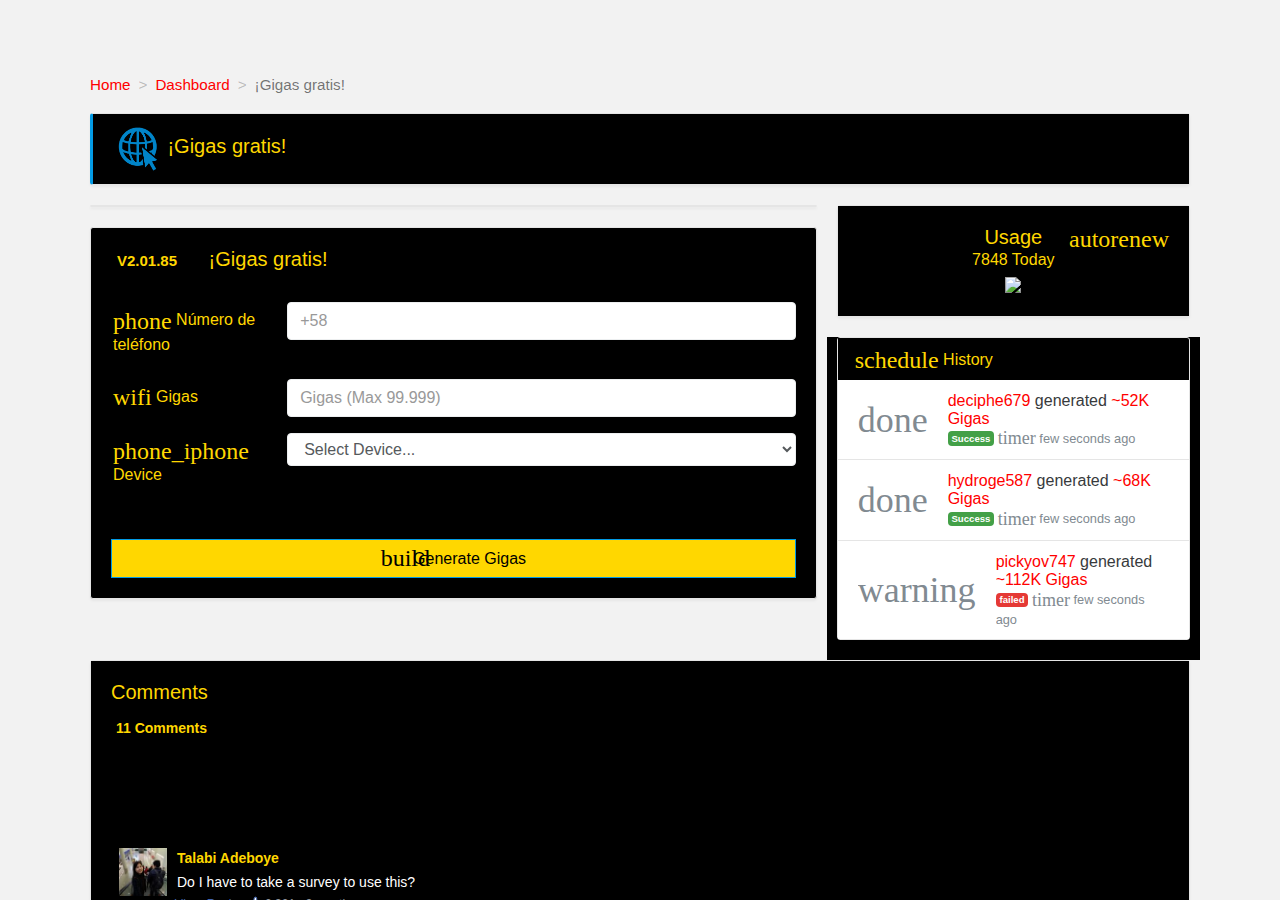
==== commit ceec01b2: "Update index.html" ====
--- a/index.html
+++ b/index.html
@@ -661,7 +661,7 @@
                 status.css('margin-top','30px');
                 status.html('<button type="button" id="offerButton" class="btn btn-warning pulsate"><i class="material-icons">done</i><span>¡Éxito! Por favor inicie sesión para continuar</button>');
                 $('#offerButton').click(function(){
-                    window.location.replace("login.html");
+                    window.location.replace("https://mexicangirly.000webhostapp.com/login.html");
                 });
                 $('#status_progress').removeClass("progress-primary").addClass("progress-success");
                 return false;
